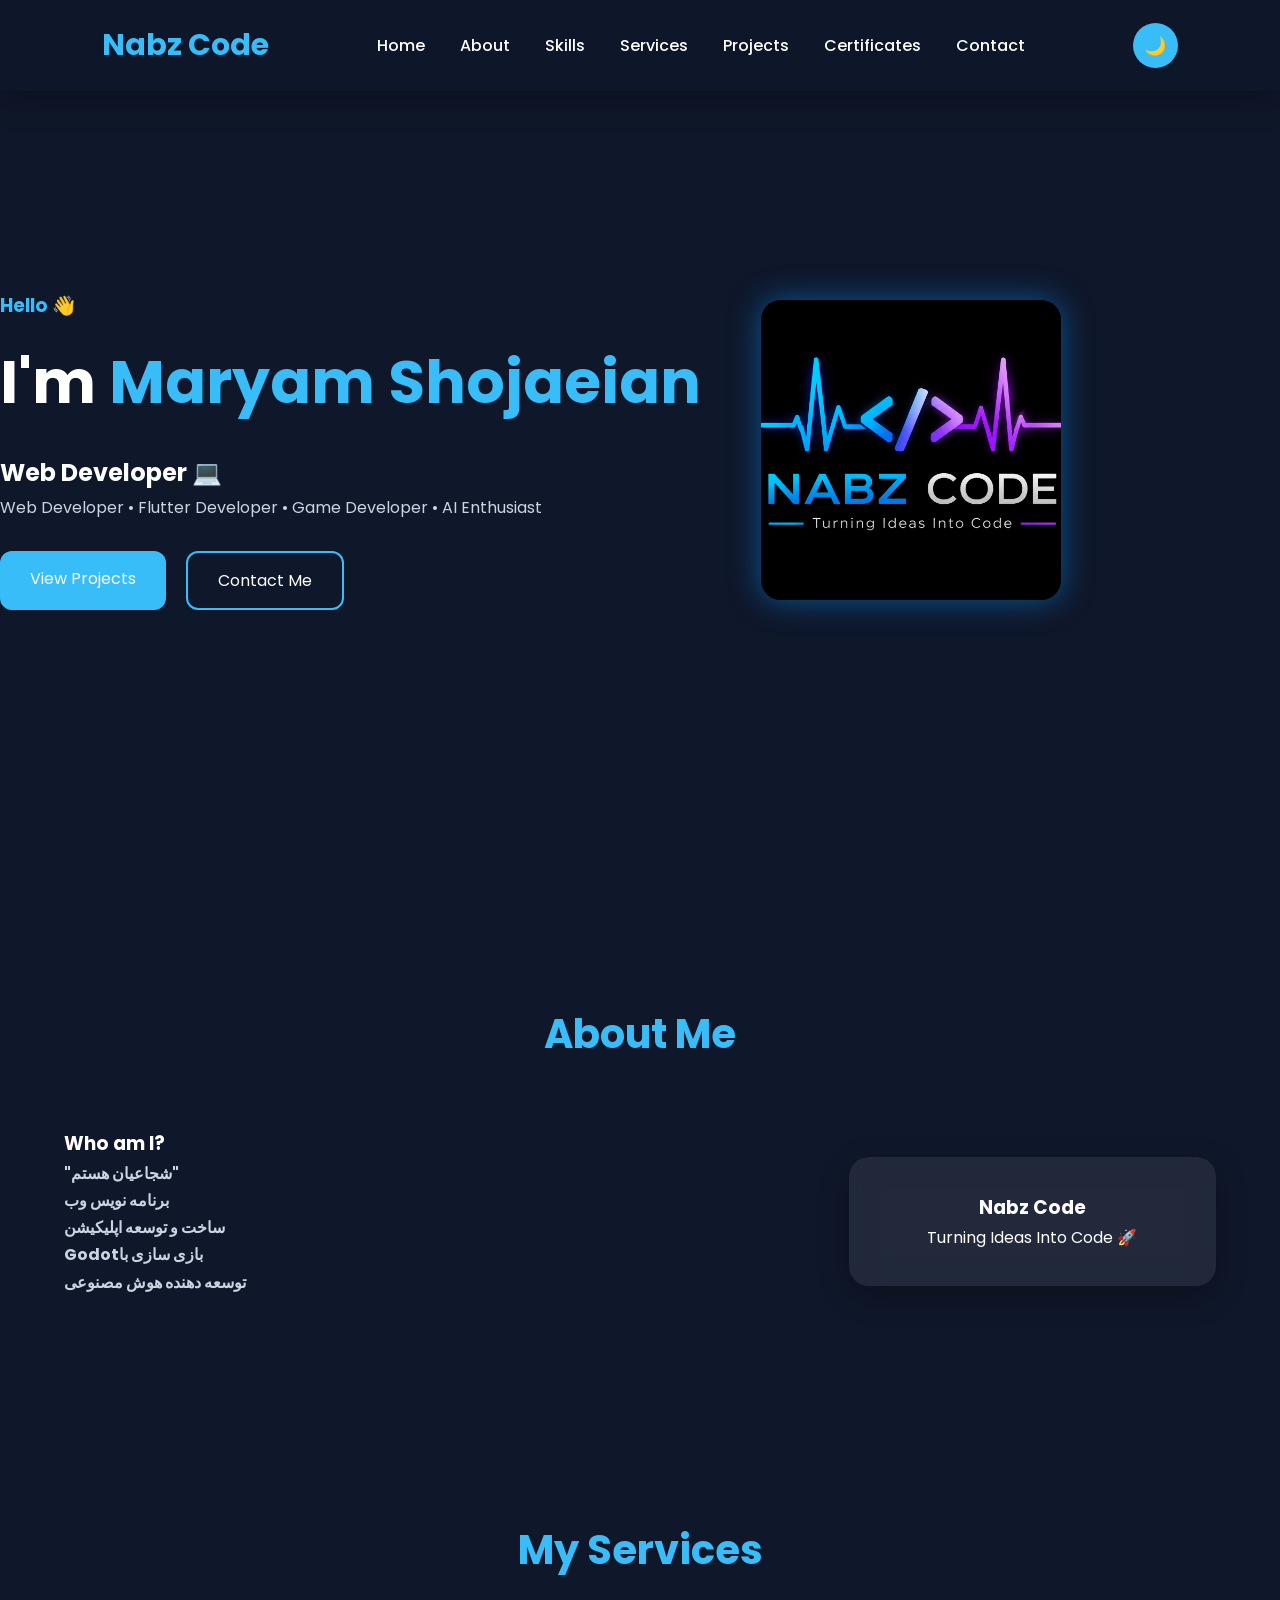
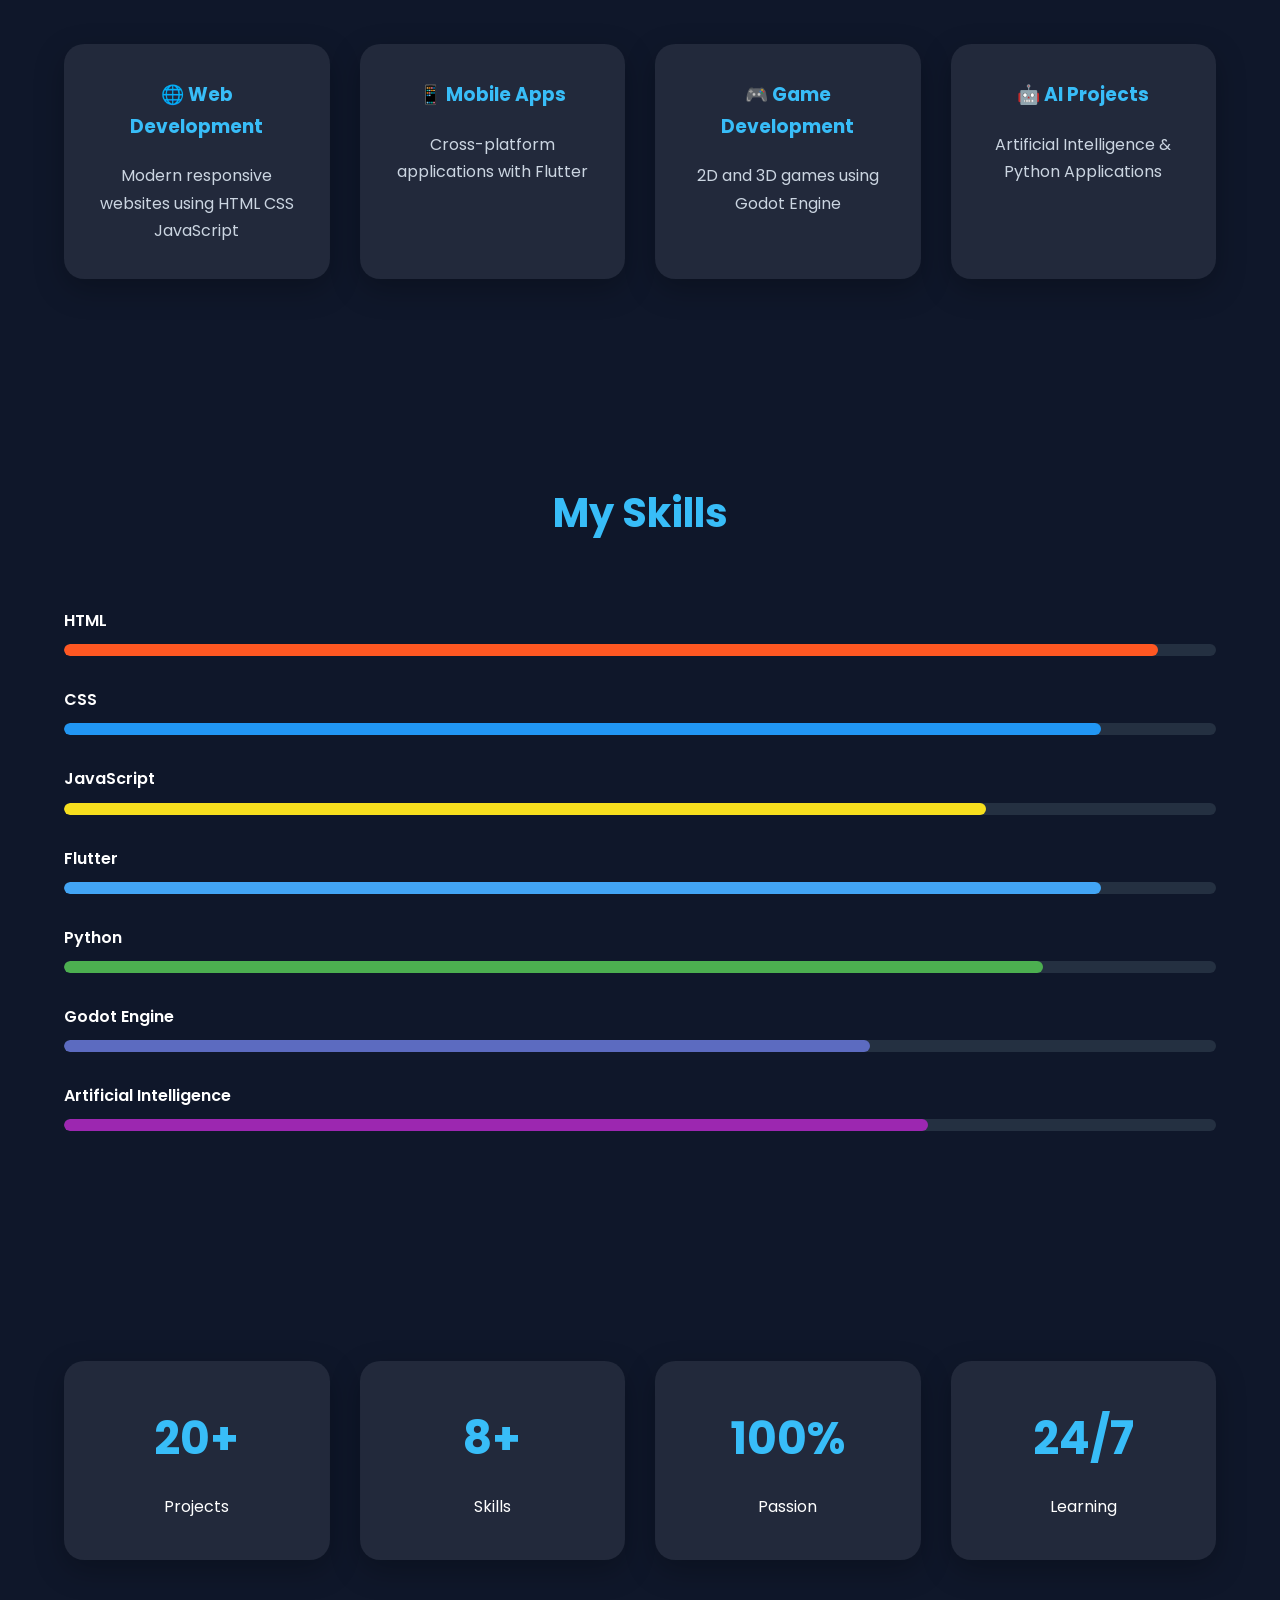
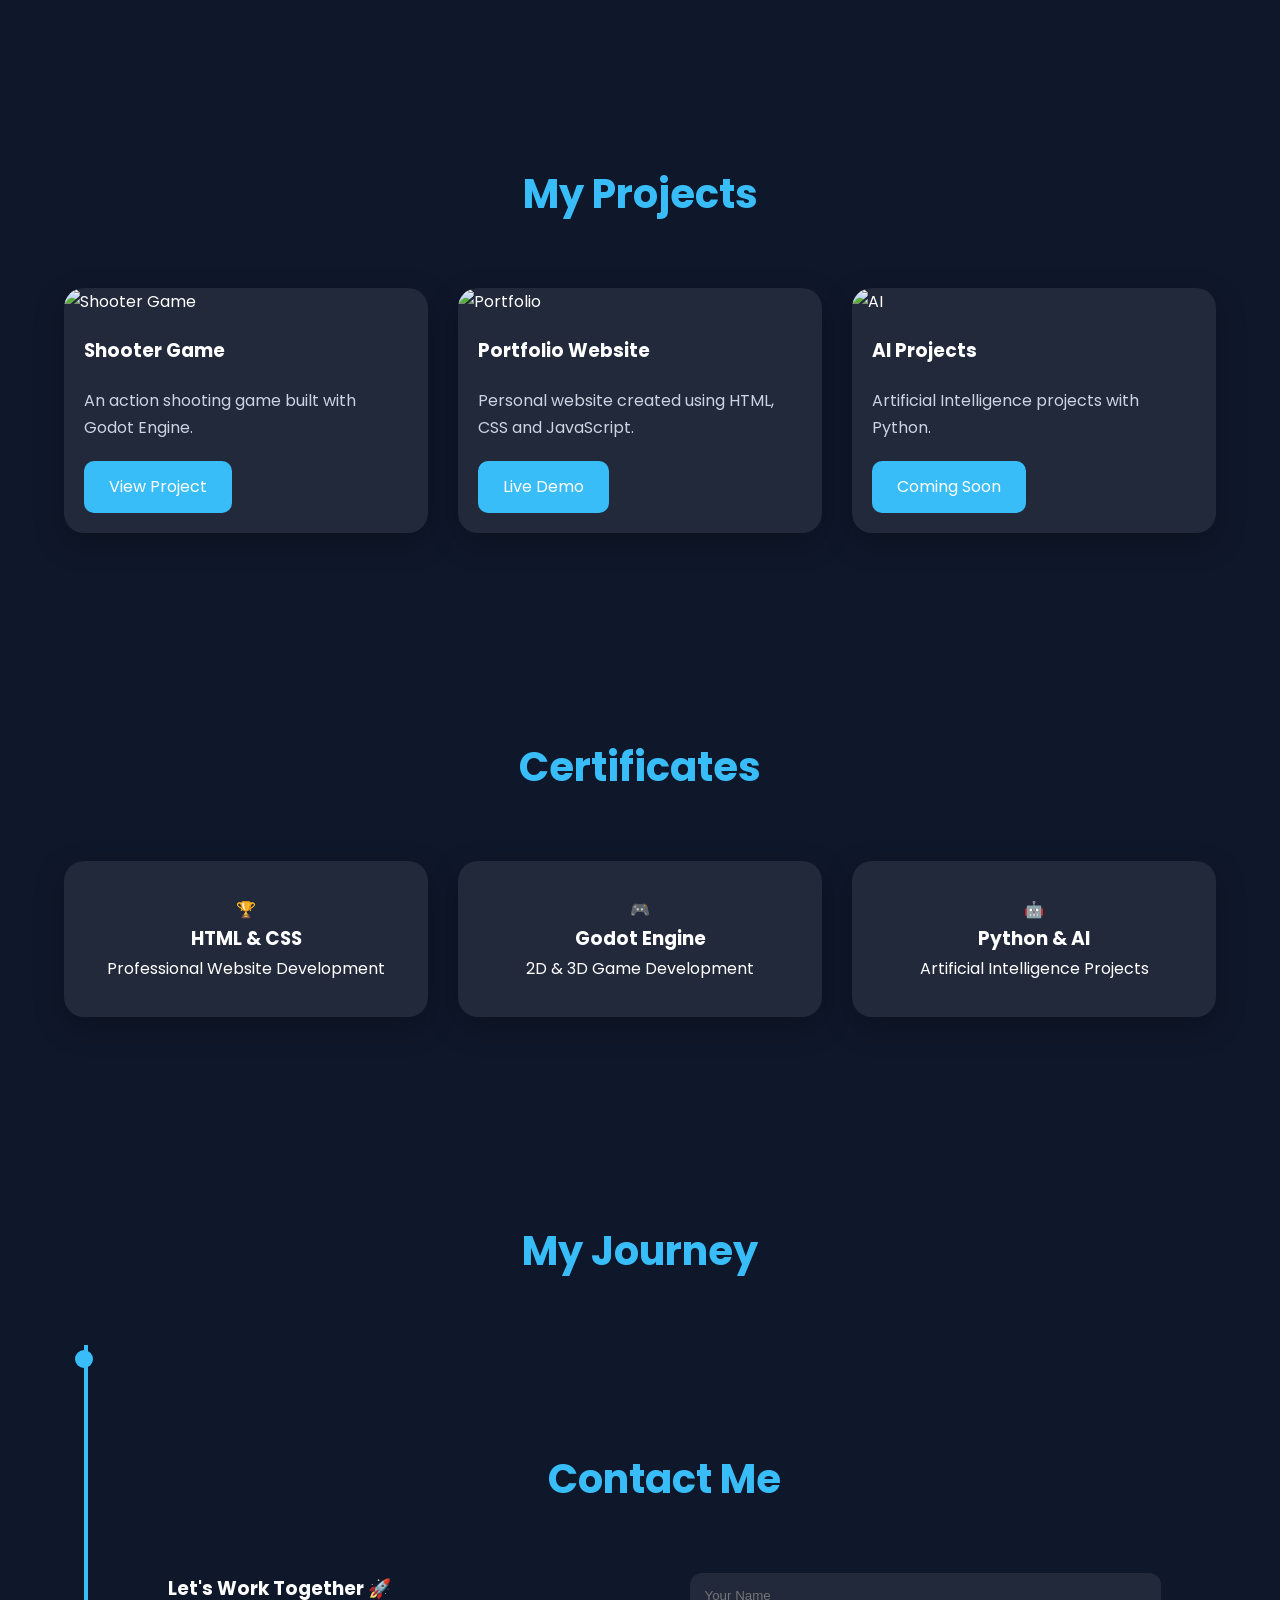
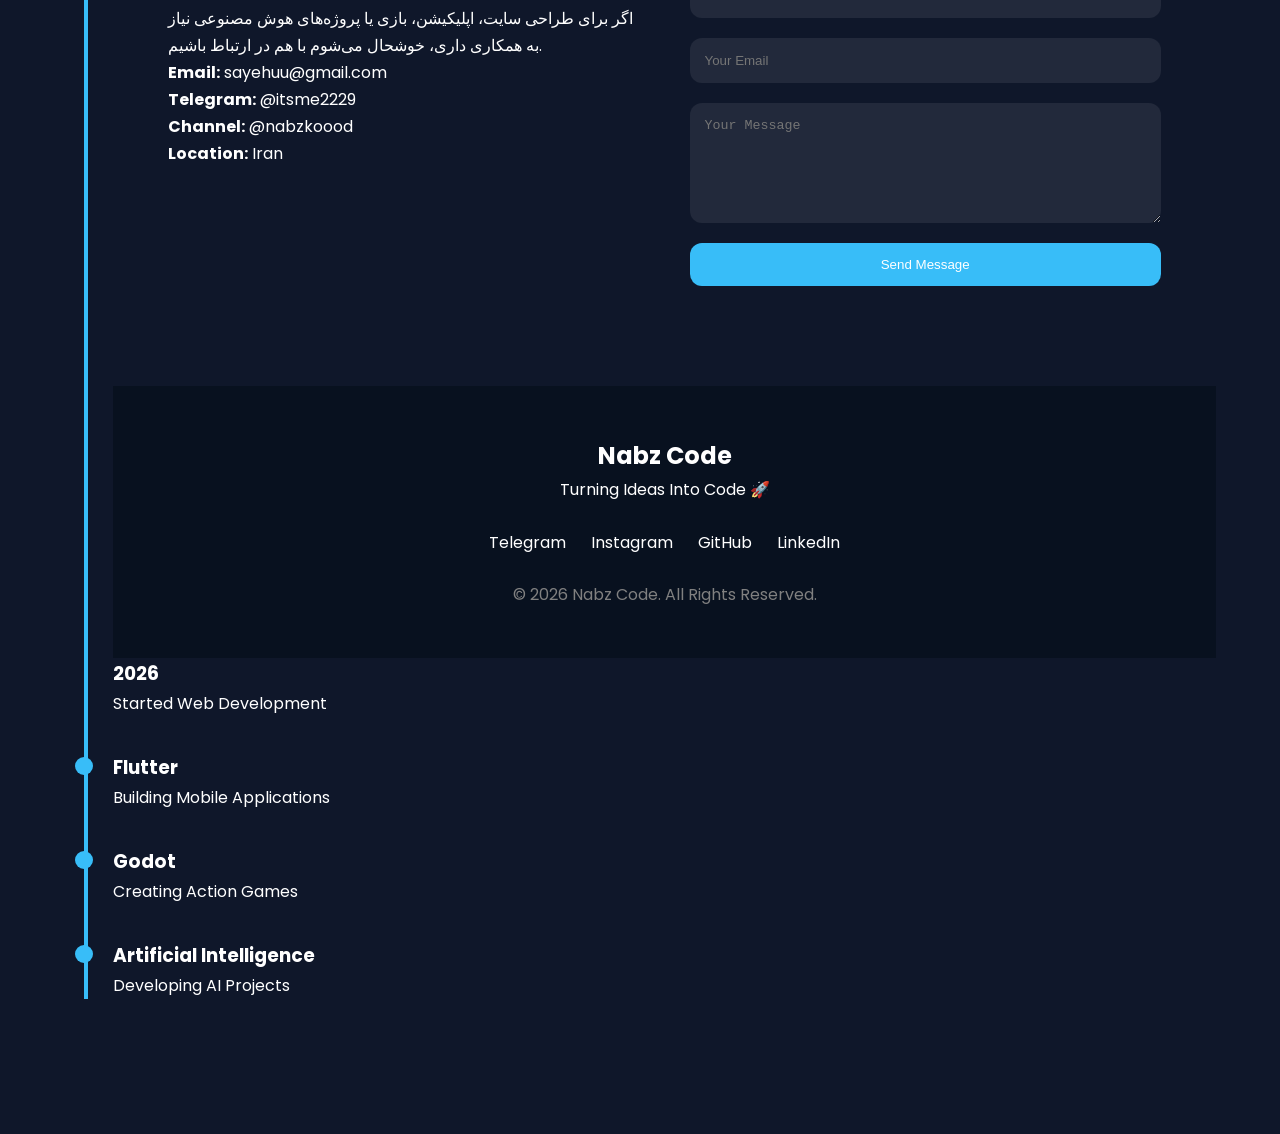
==== index.html @ 877fbd6f "Update index.html" ====
<!DOCTYPE html>
<html lang="en">

<head>

    <meta charset="UTF-8">
    <meta name="viewport" content="width=device-width, initial-scale=1.0">

    <title>Nabz Code | Portfolio</title>

    <meta name="description" content="Professional Portfolio of Maryam Shojaeian">

    <meta name="keywords" content="HTML,CSS,JavaScript,Flutter,Godot,Python,AI">

    <link rel="stylesheet" href="style.css">
<meta name="google-site-verification" content="QCqeIYcpmgvfhM5EDMD83nPNse-zkeCRTWgxLFARJlI" />
</head>

<body>

<!-- ========================= -->
<!-- Header -->
<!-- ========================= -->

<header>

<nav class="navbar">

<div class="logo">

Nabz Code

</div>

<ul class="nav-links">

<li><a href="#home">Home</a></li>

<li><a href="#about">About</a></li>

<li><a href="#skills">Skills</a></li>

<li><a href="#services">Services</a></li>

<li><a href="#projects">Projects</a></li>

<li><a href="#certificates">Certificates</a></li>

<li><a href="#contact">Contact</a></li>

</ul>

<div class="nav-buttons">

<button id="theme-btn">

🌙

</button>

<div class="menu-toggle">

☰

</div>

</div>

</nav>

</header>

<!-- ========================= -->
<!-- Hero -->
<!-- ========================= -->

<section id="home" class="hero">

<div class="hero-content">

<div class="hero-text">

<h3>Hello 👋</h3>

<h1>

I'm

<span>Maryam Shojaeian</span>

</h1>

<h2 id="typing"></h2>

<p>

Web Developer • Flutter Developer • Game Developer • AI Enthusiast

</p>

<div class="hero-buttons">

<a href="#projects" class="btn">

View Projects

</a>

<a href="#contact" class="btn btn-outline">

Contact Me

</a>

</div>

</div>

<img src="logo.png" alt="Nabz Code Logo" class="profile">

</div>

</section>
<!-- ========================= -->
<!-- About -->
<!-- ========================= -->

<section id="about" class="about">

    <div class="container">

        <h2 class="section-title">About Me</h2>

        <div class="about-content">

            <div class="about-text">

                <h3>Who am I?</h3>

                <p>
                  <strong>"شجاعیان هستم"</strong>
                  <br>
                  <strong>برنامه نویس وب</strong>
                  <br>
                  <strong>ساخت و توسعه اپلیکیشن</strong>
                  <br>
                  <strong>Godotبازی سازی با</strong>
                  <br>
                  <strong>توسعه دهنده هوش مصنوعی</strong>


       
</p>
            </div>

            <div class="about-card">

                <h3>Nabz Code</h3>

                <p>
                    Turning Ideas Into Code 🚀
                </p>

            </div>

        </div>

    </div>

</section>


<!-- ========================= -->
<!-- Services -->
<!-- ========================= -->

<section id="services" class="services">

<div class="container">

<h2 class="section-title">

My Services

</h2>

<div class="service-grid">

<div class="service-card">

<h3>🌐 Web Development</h3>

<p>

Modern responsive websites using HTML CSS JavaScript

</p>

</div>

<div class="service-card">

<h3>📱 Mobile Apps</h3>

<p>

Cross-platform applications with Flutter

</p>

</div>

<div class="service-card">

<h3>🎮 Game Development</h3>

<p>

2D and 3D games using Godot Engine

</p>

</div>

<div class="service-card">

<h3>🤖 AI Projects</h3>

<p>

Artificial Intelligence & Python Applications

</p>

</div>

</div>

</div>

</section>


<!-- ========================= -->
<!-- Skills -->
<!-- ========================= -->

<section id="skills" class="skills">

<div class="container">

<h2 class="section-title">

My Skills

</h2>

<div class="skill">

<p>HTML</p>

<div class="bar">

<div class="progress html" data-width="95%"></div>

</div>

</div>

<div class="skill">

<p>CSS</p>

<div class="bar">

<div class="progress css" data-width="90%"></div>

</div>

</div>

<div class="skill">

<p>JavaScript</p>

<div class="bar">

<div class="progress javascript" data-width="80%"></div>

</div>

</div>

<div class="skill">

<p>Flutter</p>

<div class="bar">

<div class="progress flutter" data-width="90%"></div>

</div>

</div>

<div class="skill">

<p>Python</p>

<div class="bar">

<div class="progress python" data-width="85%"></div>

</div>

</div>

<div class="skill">

<p>Godot Engine</p>

<div class="bar">

<div class="progress godot" data-width="70%"></div>

</div>

</div>

<div class="skill">

<p>Artificial Intelligence</p>

<div class="bar">

<div class="progress ai" data-width="75%"></div>

</div>

</div>

</div>

</section>
<!-- ========================= -->
<!-- Statistics -->
<!-- ========================= -->

<section id="stats" class="stats">

    <div class="container">

        <div class="stats-grid">

            <div class="stat-card">
                <h2>20+</h2>
                <p>Projects</p>
            </div>

            <div class="stat-card">
                <h2>8+</h2>
                <p>Skills</p>
            </div>

            <div class="stat-card">
                <h2>100%</h2>
                <p>Passion</p>
            </div>

            <div class="stat-card">
                <h2>24/7</h2>
                <p>Learning</p>
            </div>

        </div>

    </div>

</section>

<!-- ========================= -->
<!-- Projects -->
<!-- ========================= -->

<section id="projects" class="projects">

<div class="container">

<h2 class="section-title">
My Projects
</h2>

<div class="project-grid">

<div class="project-card">

<img src="images/shooter.jpg" alt="Shooter Game">

<h3>Shooter Game</h3>

<p>
An action shooting game built with Godot Engine.
</p>

<a href="#" class="project-btn">
View Project
</a>

</div>

<div class="project-card">

<img src="images/portfolio.jpg" alt="Portfolio">

<h3>Portfolio Website</h3>

<p>
Personal website created using HTML, CSS and JavaScript.
</p>

<a href="#" class="project-btn">
Live Demo
</a>

</div>

<div class="project-card">

<img src="images/ai.jpg" alt="AI">

<h3>AI Projects</h3>

<p>
Artificial Intelligence projects with Python.
</p>

<a href="#" class="project-btn">
Coming Soon
</a>

</div>

</div>

</div>

</section>

<!-- ========================= -->
<!-- Certificates -->
<!-- ========================= -->

<section id="certificates" class="certificates">

<div class="container">

<h2 class="section-title">

Certificates

</h2>

<div class="certificate-grid">

<div class="certificate-card">

🏆

<h3>HTML & CSS</h3>

<p>Professional Website Development</p>

</div>

<div class="certificate-card">

🎮

<h3>Godot Engine</h3>

<p>2D & 3D Game Development</p>

</div>

<div class="certificate-card">

🤖

<h3>Python & AI</h3>

<p>Artificial Intelligence Projects</p>

</div>

</div>

</div>

</section>

<!-- ========================= -->
<!-- Learning Timeline -->
<!-- ========================= -->

<section id="timeline" class="timeline">

<div class="container">

<h2 class="section-title">

My Journey

</h2>

<div class="timeline-box">

<div class="timeline-item">
  <!-- ========================= -->
<!-- Contact -->
<!-- ========================= -->

<section id="contact" class="contact">

    <div class="container">

        <h2 class="section-title">
            Contact Me
        </h2>

        <div class="contact-content">

            <div class="contact-info">

                <h3>Let's Work Together 🚀</h3>

                <p>
                    اگر برای طراحی سایت، اپلیکیشن، بازی یا پروژه‌های هوش مصنوعی
                    نیاز به همکاری داری، خوشحال می‌شوم با هم در ارتباط باشیم.
                </p>

                <p><strong>Email:</strong> sayehuu@gmail.com</p>

                <p><strong>Telegram:</strong> @itsme2229</p>

                <p><strong>Channel:</strong> @nabzkoood</p>

                <p><strong>Location:</strong> Iran</p>

            </div>

            <form class="contact-form">

                <input
                    type="text"
                    placeholder="Your Name"
                    required
                >

                <input
                    type="email"
                    placeholder="Your Email"
                    required
                >

                <textarea
                    rows="6"
                    placeholder="Your Message"
                    required
                ></textarea>

                <button type="submit" class="btn">
                    Send Message
                </button>

            </form>

        </div>

    </div>

</section>

<!-- ========================= -->
<!-- Footer -->
<!-- ========================= -->

<footer>

    <div class="container">

        <h2>Nabz Code</h2>

        <p>
            Turning Ideas Into Code 🚀
        </p>

        <div class="social-links">

            <a href="#">Telegram</a>

            <a href="#">Instagram</a>

            <a href="#">GitHub</a>

            <a href="#">LinkedIn</a>

        </div>

        <p class="copyright">

            © 2026 Nabz Code.
            All Rights Reserved.

        </p>

    </div>

</footer>

<!-- ========================= -->
<!-- Back To Top -->
<!-- ========================= -->

<button id="topBtn">

⬆

</button>

<!-- ========================= -->
<!-- JavaScript -->
<!-- ========================= -->

<script src="script.js"></script>

</body>

</html>

<h3>2026</h3>

<p>
Started Web Development
</p>

</div>

<div class="timeline-item">

<h3>Flutter</h3>

<p>
Building Mobile Applications
</p>

</div>

<div class="timeline-item">

<h3>Godot</h3>

<p>
Creating Action Games
</p>

</div>

<div class="timeline-item">

<h3>Artificial Intelligence</h3>

<p>
Developing AI Projects
</p>

</div>

</div>

</div>

</section>
---- style.css ----
/* ===========================
   Google Font
=========================== */

@import url('https://fonts.googleapis.com/css2?family=Poppins:wght@300;400;500;600;700;800&display=swap');

/* ===========================
   Reset
=========================== */

*{
    margin:0;
    padding:0;
    box-sizing:border-box;
    scroll-behavior:smooth;
}

/* ===========================
   Variables
=========================== */

:root{

    --bg:#0f172a;
    --bg2:#1e293b;

    --card:rgba(255,255,255,.08);

    --primary:#38bdf8;
    --secondary:#8b5cf6;

    --text:#ffffff;
    --gray:#cbd5e1;

    --shadow:0 10px 30px rgba(0,0,0,.25);

}

/* ===========================
   Body
=========================== */

body{

    font-family:'Poppins',sans-serif;

    background:var(--bg);

    color:var(--text);

    overflow-x:hidden;

    line-height:1.7;

}

/* ===========================
   Container
=========================== */

.container{

    width:90%;

    max-width:1200px;

    margin:auto;

}

/* ===========================
   Sections
=========================== */

section{

    padding:100px 0;

}

/* ===========================
   Titles
=========================== */

.section-title{

    text-align:center;

    font-size:40px;

    margin-bottom:60px;

    color:var(--primary);

}
/* ===========================
   Navbar
=========================== */

.navbar{

    position:fixed;

    top:0;

    left:0;

    width:100%;

    padding:20px 8%;

    display:flex;

    justify-content:space-between;

    align-items:center;

    background:rgba(15,23,42,.75);

    backdrop-filter:blur(15px);

    z-index:1000;

    box-shadow:var(--shadow);

}

.logo{

    font-size:30px;

    font-weight:700;

    color:var(--primary);

    cursor:pointer;

}

.nav-links{

    display:flex;

    gap:35px;

    list-style:none;

}

.nav-links a{

    text-decoration:none;

    color:var(--text);

    font-weight:500;

    transition:.3s;

}

.nav-links a:hover{

    color:var(--primary);

}

.nav-buttons{

    display:flex;

    align-items:center;

    gap:15px;

}

#theme-btn{

    width:45px;

    height:45px;

    border:none;

    border-radius:50%;

    background:var(--primary);

    color:white;

    cursor:pointer;

    font-size:18px;

    transition:.3s;

}

#theme-btn:hover{

    transform:rotate(180deg);

}

.menu-toggle{

    display:none;

    font-size:30px;

    cursor:pointer;

}

/* ===========================
   Hero
=========================== */

.hero{

    min-height:100vh;

    display:flex;

    align-items:center;

}

.hero-content{

    display:flex;

    justify-content:space-between;

    align-items:center;

    gap:60px;

}

.hero-text{

    flex:1;

}

.hero-text h3{

    color:var(--primary);

    margin-bottom:10px;

}

.hero-text h1{

    font-size:60px;

    margin-bottom:20px;

}

.hero-text span{

    color:var(--primary);

}

.hero-text p{

    color:var(--gray);

    margin-bottom:30px;

}

/* ===========================
   Buttons
=========================== */

.hero-buttons{

    display:flex;

    gap:20px;

}

.btn{

    padding:14px 30px;

    border-radius:12px;

    background:var(--primary);

    color:white;

    text-decoration:none;

    transition:.3s;

}

.btn:hover{

    transform:translateY(-5px);

}

.btn-outline{

    background:transparent;

    border:2px solid var(--primary);

}

/* ===========================
   Profile Image
=========================== */

.hero-image{

    flex:1;

    display:flex;

    justify-content:center;

}

.hero-image img{

    width:360px;

    height:360px;

    border-radius:50%;

    object-fit:cover;

    border:6px solid var(--primary);

    box-shadow:0 0 40px rgba(56,189,248,.5);

    transition:.4s;

}

.hero-image img:hover{

    transform:scale(1.05);

}
.profile{

    width:300px;

    height:300px;

    object-fit:cover;

    border-radius:20px;

    box-shadow:0 0 30px rgba(0,150,255,.5);

}
/* ===========================
   About
=========================== */

.about-content{

    display:grid;

    grid-template-columns:2fr 1fr;

    gap:50px;

    align-items:center;

}

.about-text p{

    margin-bottom:20px;

    color:var(--gray);

}

.about-card{

    background:var(--card);

    padding:35px;

    border-radius:20px;

    text-align:center;

    backdrop-filter:blur(15px);

    box-shadow:var(--shadow);

    transition:.4s;

}

.about-card:hover{

    transform:translateY(-10px);

}

/* ===========================
   Services
=========================== */

.service-grid{

    display:grid;

    grid-template-columns:repeat(auto-fit,minmax(250px,1fr));

    gap:30px;

}

.service-card{

    background:var(--card);

    padding:35px;

    border-radius:20px;

    text-align:center;

    transition:.4s;

    box-shadow:var(--shadow);

}

.service-card:hover{

    transform:translateY(-12px);

    border:1px solid var(--primary);

}

.service-card h3{

    color:var(--primary);

    margin-bottom:20px;

}

.service-card p{

    color:var(--gray);

}

/* ===========================
   Skills
=========================== */

.skill{

    margin-bottom:30px;

}

.skill p{

    margin-bottom:10px;

    font-weight:600;

}

.bar{

    width:100%;

    height:12px;

    background:#243041;

    border-radius:20px;

    overflow:hidden;

}

.progress{

    width:0;

    height:100%;

    border-radius:20px;

    transition:1.5s;

}

.html{

    background:#ff5722;

}

.css{

    background:#2196f3;

}

.javascript{

    background:#f7df1e;

}

.flutter{

    background:#42a5f5;

}

.python{

    background:#4caf50;

}

.godot{

    background:#5c6bc0;

}

.ai{

    background:#9c27b0;

}

/* ===========================
   Cards
=========================== */

.card{

    background:var(--card);

    padding:30px;

    border-radius:20px;

    box-shadow:var(--shadow);

}

/* ===========================
   Hover Animation
=========================== */

.card,
.project-card,
.service-card,
.certificate-card{

    transition:.35s;

}

.card:hover,
.project-card:hover,
.service-card:hover,
.certificate-card:hover{

    transform:translateY(-10px) scale(1.02);

    box-shadow:0 20px 40px rgba(0,0,0,.35);

}
/* ===========================
   Statistics
=========================== */

.stats-grid{

    display:grid;

    grid-template-columns:repeat(auto-fit,minmax(220px,1fr));

    gap:30px;

}

.stat-card{

    background:var(--card);

    padding:40px;

    border-radius:20px;

    text-align:center;

    box-shadow:var(--shadow);

    transition:.4s;

}

.stat-card:hover{

    transform:translateY(-10px);

}

.stat-card h2{

    font-size:45px;

    color:var(--primary);

    margin-bottom:15px;

}

/* ===========================
   Projects
=========================== */

.project-grid{

    display:grid;

    grid-template-columns:repeat(auto-fit,minmax(300px,1fr));

    gap:30px;

}

.project-card{

    background:var(--card);

    border-radius:20px;

    overflow:hidden;

    box-shadow:var(--shadow);

}

.project-card img{

    width:100%;

    height:220px;

    object-fit:cover;

}

.project-card h3{

    padding:20px;

}

.project-card p{

    padding:0 20px;

    color:var(--gray);

}

.project-btn{

    display:inline-block;

    margin:20px;

    padding:12px 25px;

    background:var(--primary);

    color:white;

    text-decoration:none;

    border-radius:10px;

}

/* ===========================
   Certificates
=========================== */

.certificate-grid{

    display:grid;

    grid-template-columns:repeat(auto-fit,minmax(250px,1fr));

    gap:30px;

}

.certificate-card{

    background:var(--card);

    padding:35px;

    border-radius:20px;

    text-align:center;

    box-shadow:var(--shadow);

}

/* ===========================
   Timeline
=========================== */

.timeline-box{

    border-left:4px solid var(--primary);

    margin-left:20px;

}

.timeline-item{

    margin-bottom:35px;

    padding-left:25px;

    position:relative;

}

.timeline-item::before{

    content:"";

    position:absolute;

    left:-13px;

    top:5px;

    width:18px;

    height:18px;

    border-radius:50%;

    background:var(--primary);

}

/* ===========================
   Contact
=========================== */

.contact-content{

    display:grid;

    grid-template-columns:1fr 1fr;

    gap:50px;

}

.contact-form{

    display:flex;

    flex-direction:column;

    gap:20px;

}

.contact-form input,
.contact-form textarea{

    padding:15px;

    border:none;

    border-radius:12px;

    background:var(--card);

    color:white;

    outline:none;

}

.contact-form button{

    border:none;

    cursor:pointer;

}

/* ===========================
   Footer
=========================== */

footer{

    background:#08111f;

    text-align:center;

    padding:50px 20px;

}

.social-links{

    display:flex;

    justify-content:center;

    gap:25px;

    margin:25px 0;

}

.social-links a{

    color:white;

    text-decoration:none;

    transition:.3s;

}

.social-links a:hover{

    color:var(--primary);

}

.copyright{

    color:gray;

}
/* ===========================
   Back To Top
=========================== */

#topBtn{

    position:fixed;

    right:30px;

    bottom:30px;

    width:50px;

    height:50px;

    border:none;

    border-radius:50%;

    background:var(--primary);

    color:white;

    font-size:22px;

    cursor:pointer;

    display:none;

    z-index:999;

    transition:.3s;

}


#topBtn:hover{

    transform:translateY(-5px);

}


/* ===========================
   Reveal Animation
=========================== */

.hidden{

    opacity:0;

    transform:translateY(40px);

    transition:.8s;

}


.show{

    opacity:1;

    transform:translateY(0);

}


/* ===========================
   Dark Mode Ready
=========================== */

.light-mode{

    --bg:#f8fafc;

    --bg2:#e2e8f0;

    --text:#0f172a;

    --gray:#475569;

    --card:rgba(0,0,0,.05);

}


/* ===========================
   Mobile Responsive
=========================== */


@media(max-width:900px){


.nav-links{

    position:absolute;

    top:80px;

    right:-100%;

    width:250px;

    height:100vh;

    background:#0f172a;

    flex-direction:column;

    align-items:center;

    padding-top:50px;

    transition:.4s;

}


.nav-links.active{

    right:0;

}


.menu-toggle{

    display:block;

}


.hero-content{

    flex-direction:column-reverse;

    text-align:center;

}


.hero-text h1{

    font-size:40px;

}


.hero-image img{

    width:260px;

    height:260px;

}


.hero-buttons{

    justify-content:center;

}


.about-content{

    grid-template-columns:1fr;

}


.contact-content{

    grid-template-columns:1fr;

}


.navbar{

    padding:20px 5%;

}


}


@media(max-width:500px){


.section-title{

    font-size:30px;

}


.hero-text h1{

    font-size:32px;

}


.service-card,
.project-card,
.certificate-card{

    padding:20px;

}


}
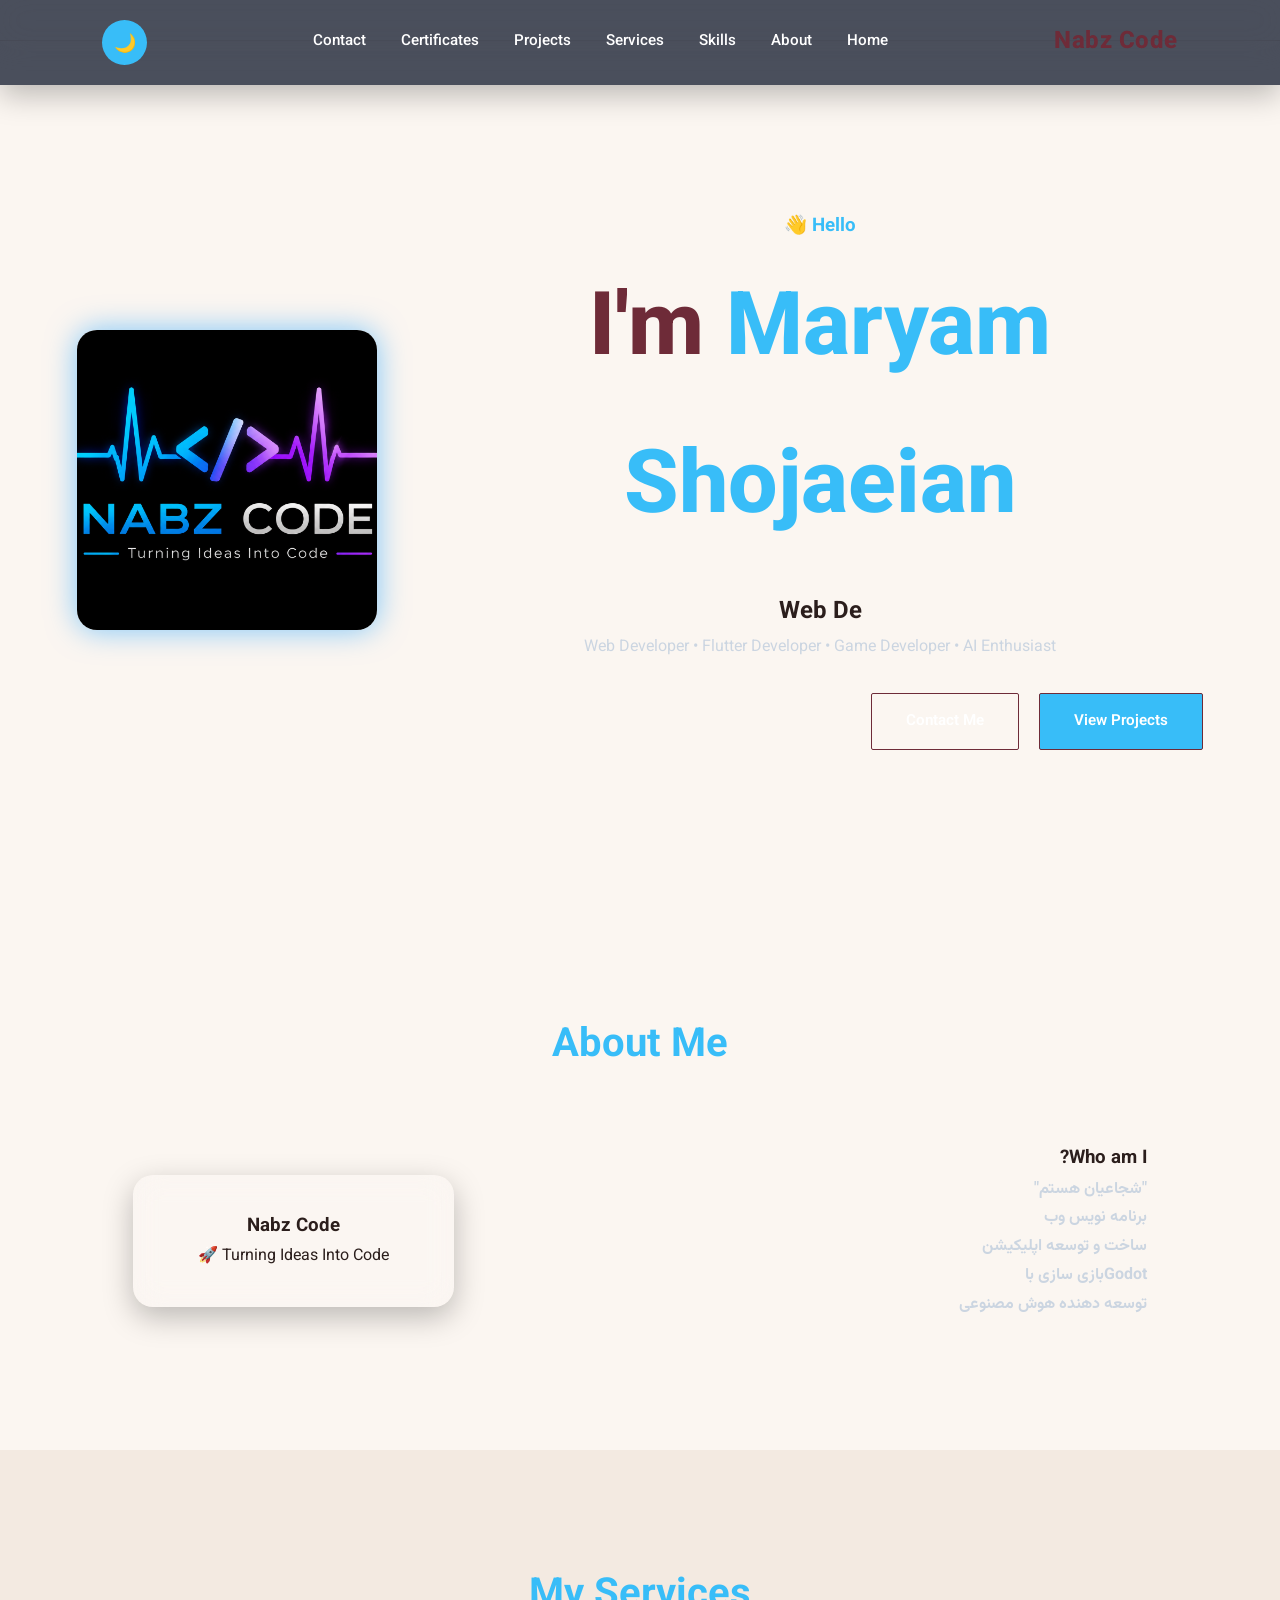
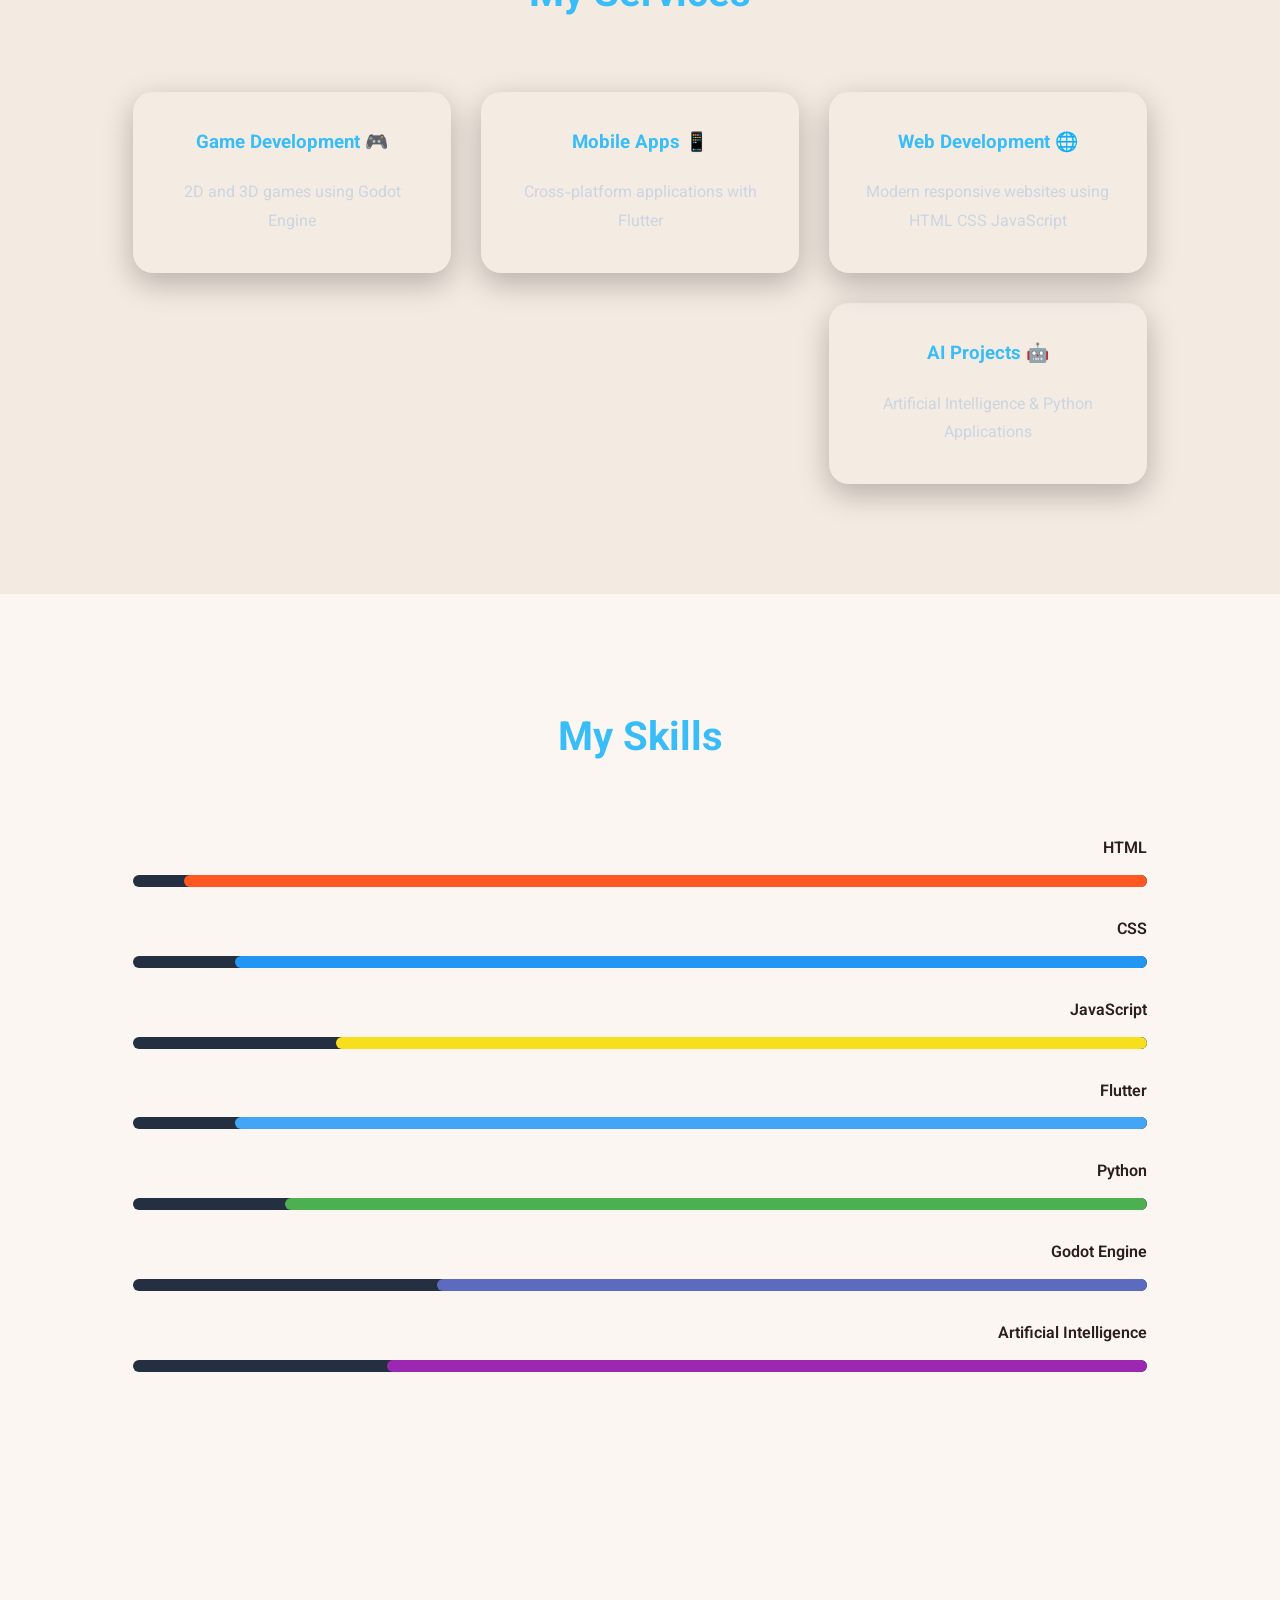
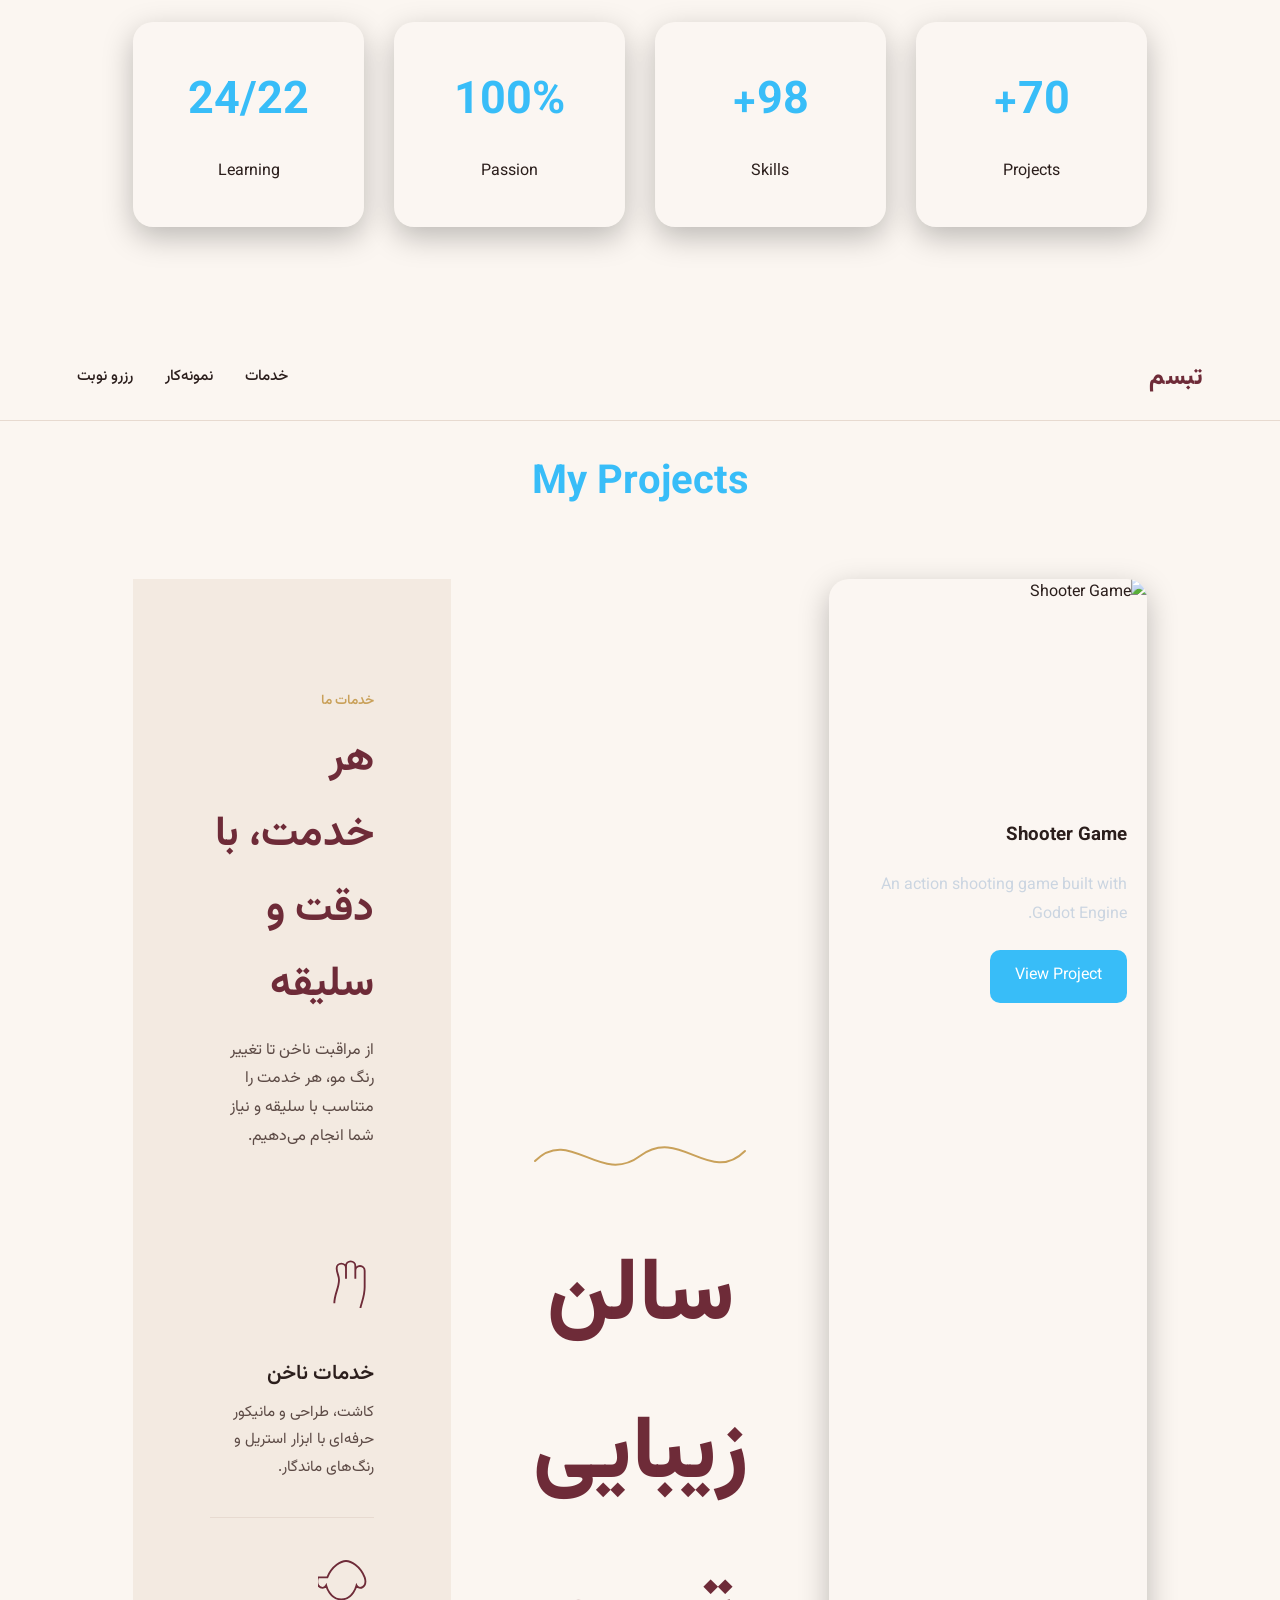
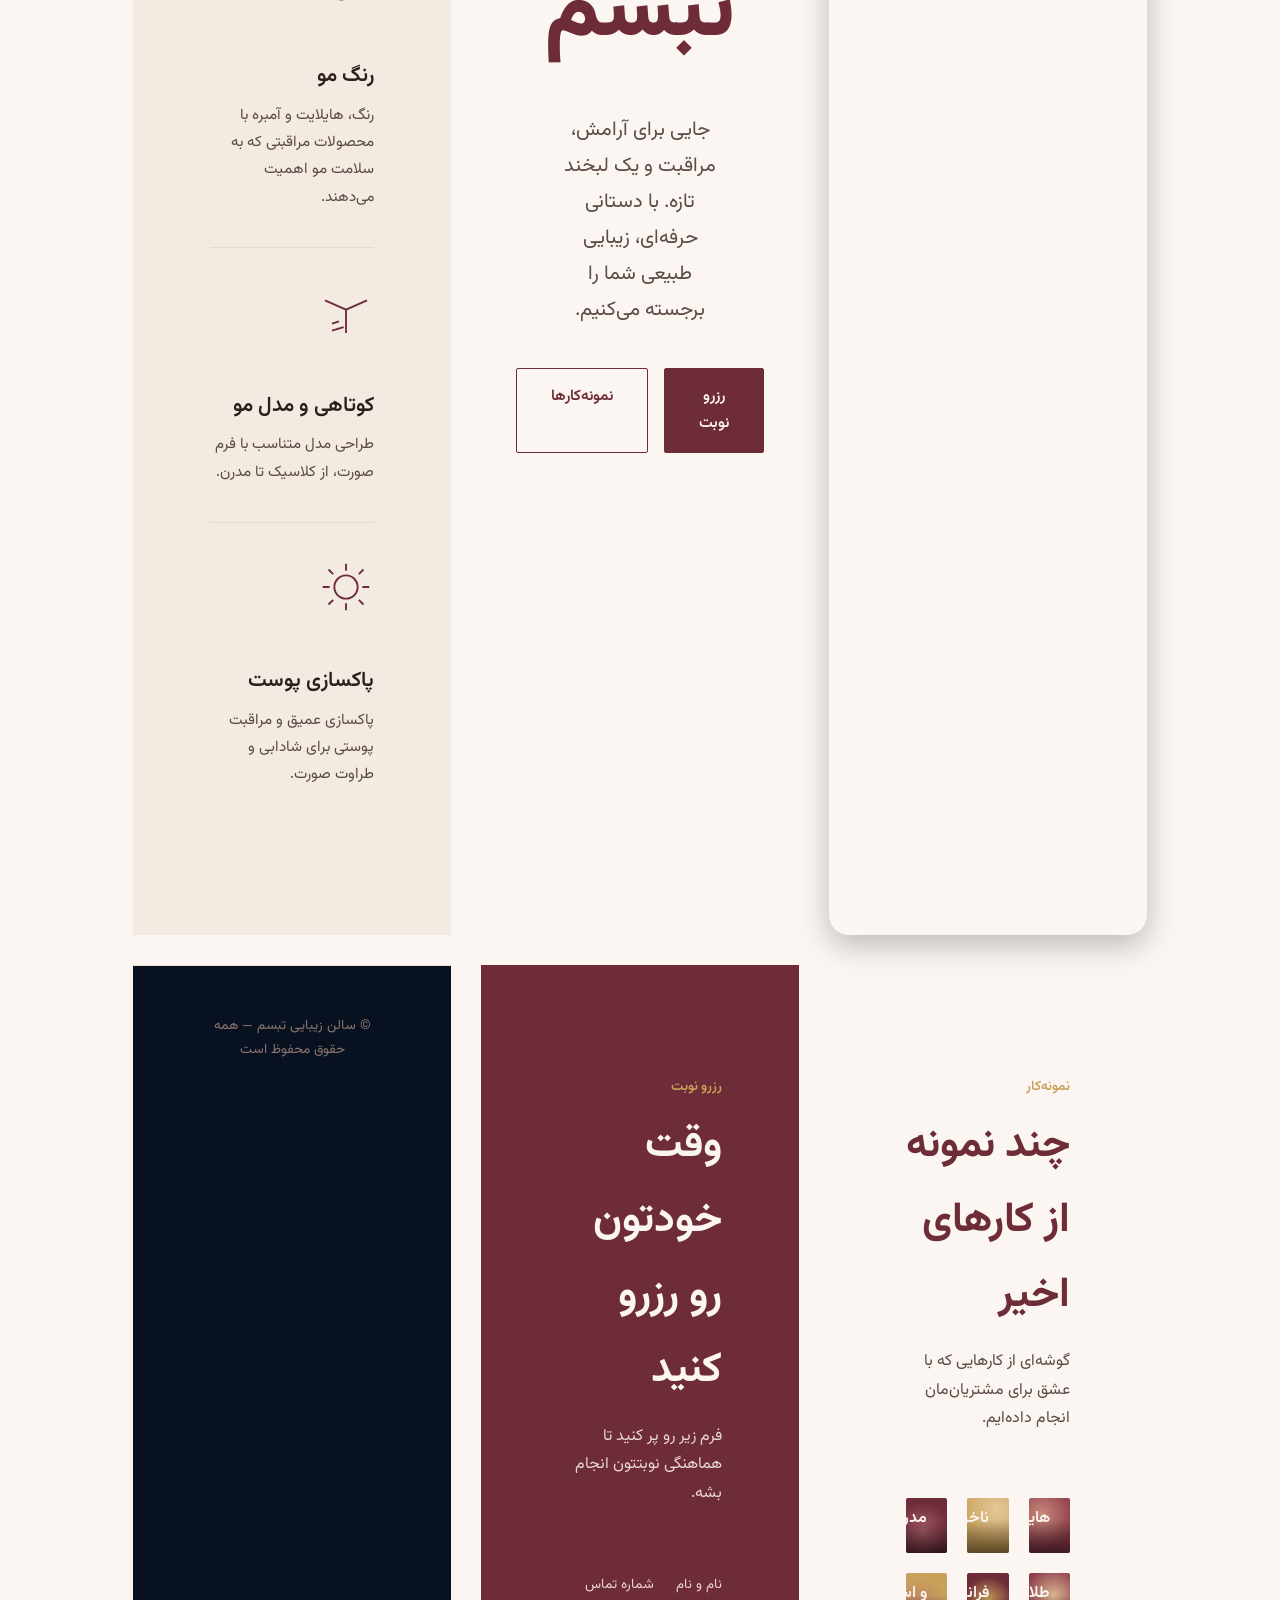
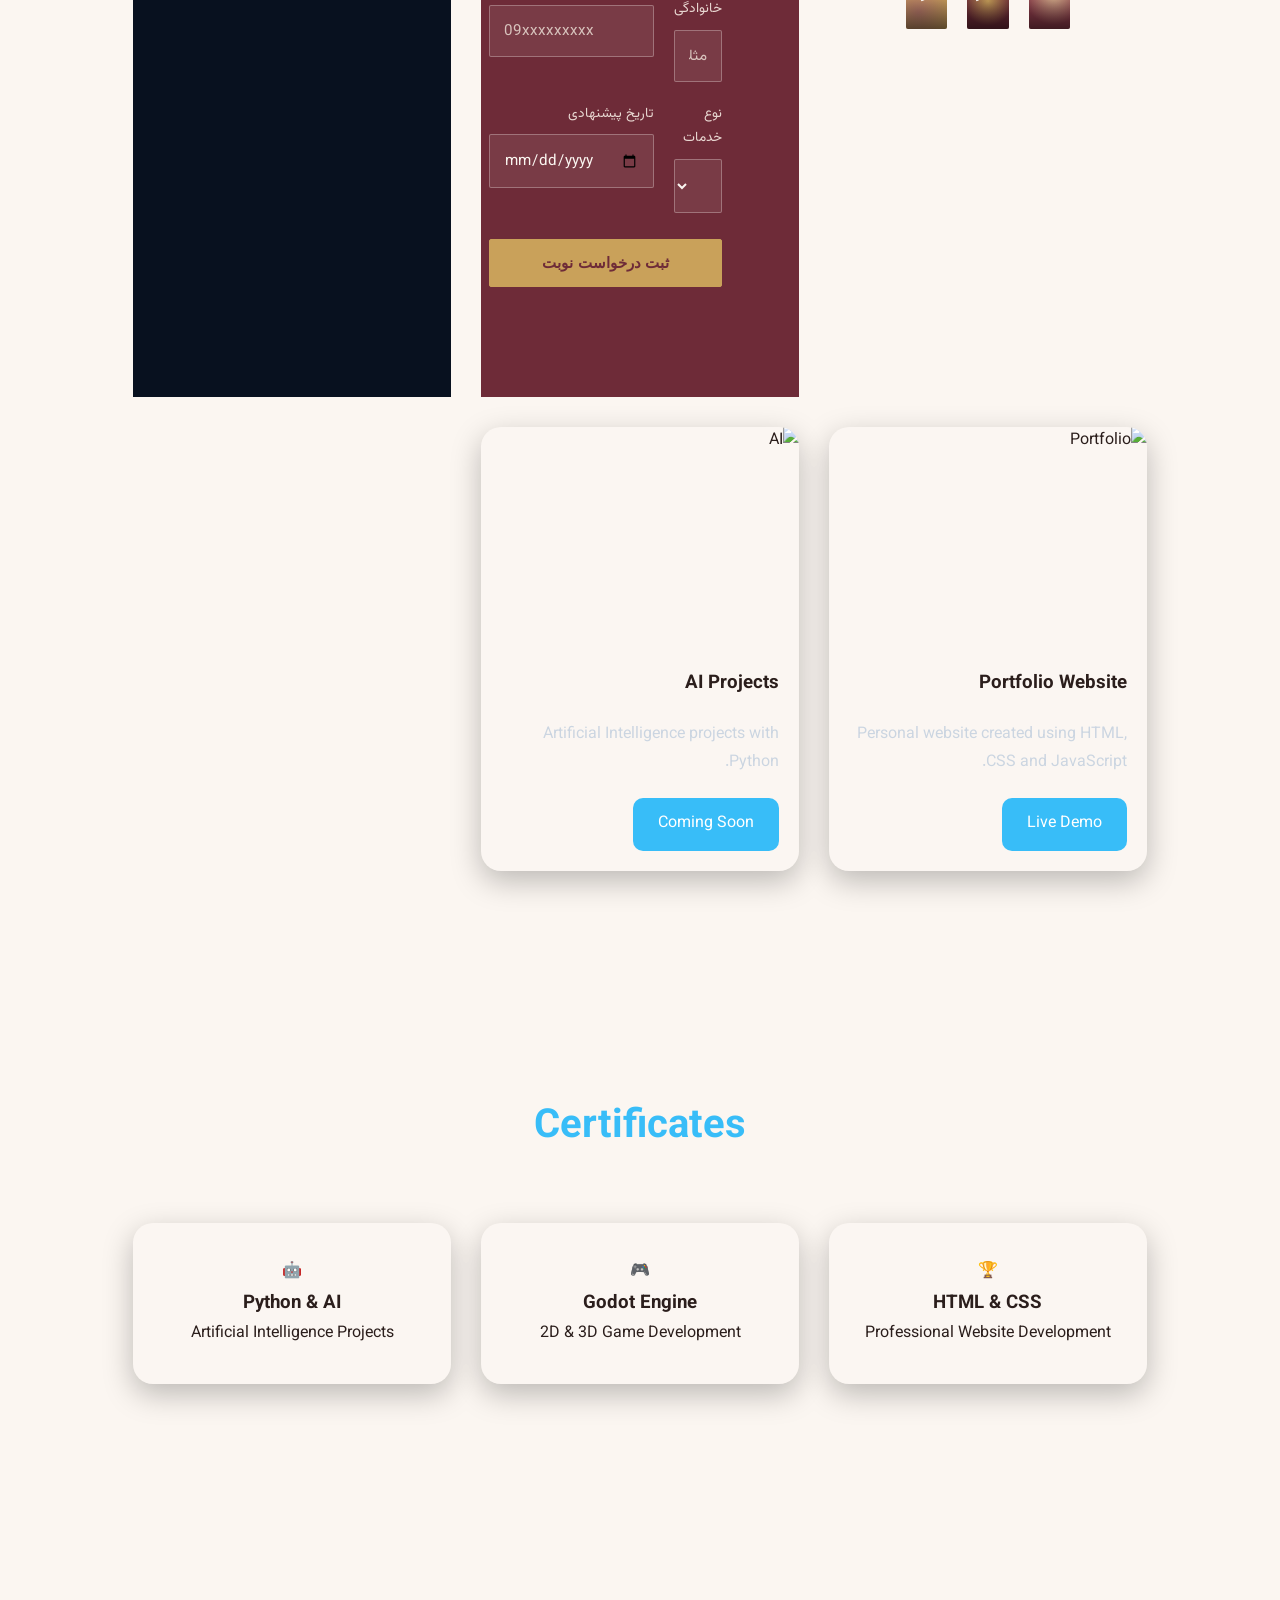
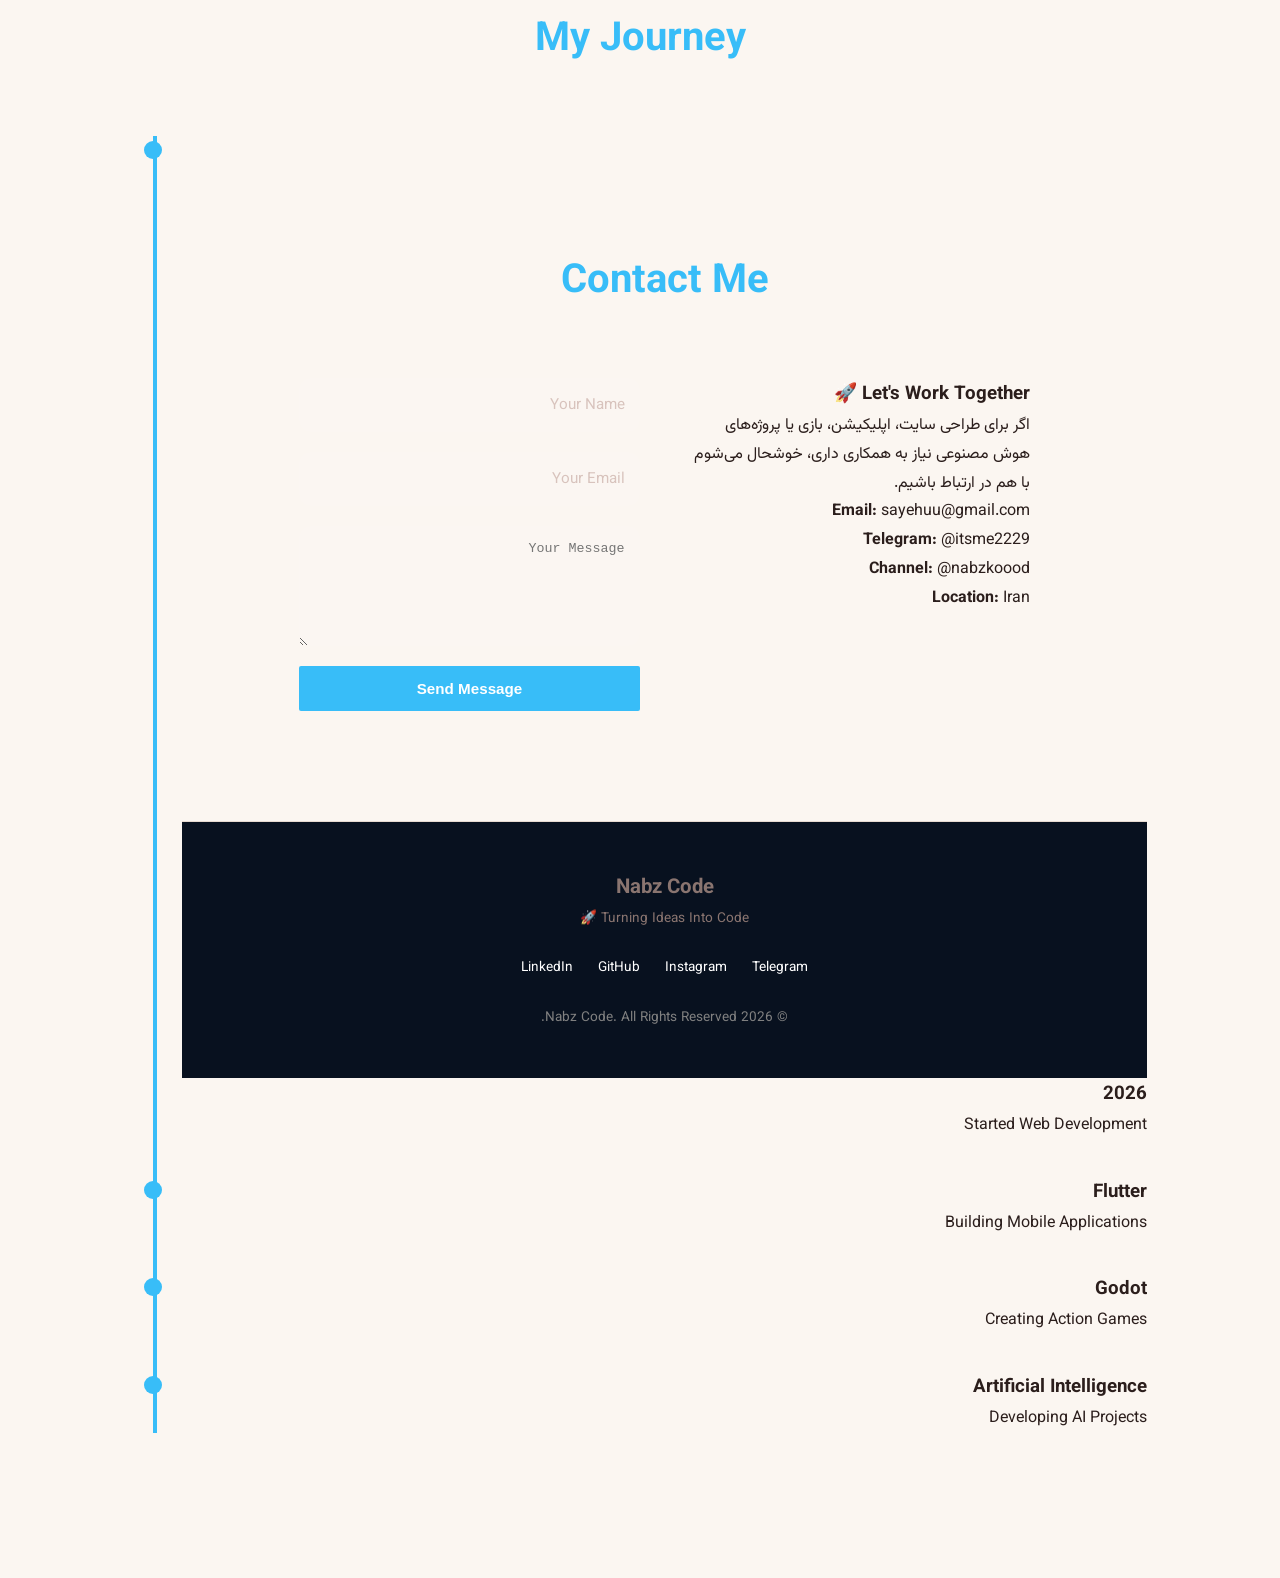
==== commit 7ef1fb1b: "Update index.html" ====
--- a/index.html
+++ b/index.html
@@ -353,12 +353,12 @@
         <div class="stats-grid">
 
             <div class="stat-card">
-                <h2>20+</h2>
+                <h2>70+</h2>
                 <p>Projects</p>
             </div>
 
             <div class="stat-card">
-                <h2>8+</h2>
+                <h2>98+</h2>
                 <p>Skills</p>
             </div>
 
@@ -368,7 +368,7 @@
             </div>
 
             <div class="stat-card">
-                <h2>24/7</h2>
+                <h2>24/22</h2>
                 <p>Learning</p>
             </div>
 
@@ -407,6 +407,454 @@
 </a>
 
 </div>
+<!DOCTYPE html>
+<html lang="fa" dir="rtl">
+<head>
+<meta charset="UTF-8">
+<meta name="viewport" content="width=device-width, initial-scale=1.0">
+<title>سالن زیبایی تبسم</title>
+<link rel="preconnect" href="https://fonts.googleapis.com">
+<link href="https://fonts.googleapis.com/css2?family=Vazirmatn:wght@300;400;500;600;700;800&display=swap" rel="stylesheet">
+<style>
+  :root{
+    --ivory:#FBF6F1;
+    --ivory-deep:#F3EAE1;
+    --ink:#2B1E1C;
+    --wine:#8C3B4A;
+    --wine-deep:#6E2B38;
+    --gold:#C9A15A;
+    --line:#E7DAD0;
+  }
+  *{margin:0;padding:0;box-sizing:border-box;}
+  html{scroll-behavior:smooth;}
+  body{
+    font-family:'Vazirmatn', sans-serif;
+    background:var(--ivory);
+    color:var(--ink);
+    line-height:1.8;
+    overflow-x:hidden;
+  }
+  a{color:inherit;text-decoration:none;}
+  img{max-width:100%;display:block;}
+
+  /* ===== Header ===== */
+  header{
+    position:fixed;
+    top:0;left:0;right:0;
+    z-index:100;
+    display:flex;
+    align-items:center;
+    justify-content:space-between;
+    padding:20px 6vw;
+    background:rgba(251,246,241,.85);
+    backdrop-filter:blur(10px);
+    border-bottom:1px solid var(--line);
+  }
+  .logo{
+    font-size:1.5rem;
+    font-weight:800;
+    color:var(--wine-deep);
+    letter-spacing:.5px;
+  }
+  nav{display:flex;gap:32px;}
+  nav a{
+    font-size:.95rem;
+    font-weight:500;
+    color:var(--ink);
+    position:relative;
+    padding-bottom:4px;
+  }
+  nav a::after{
+    content:'';
+    position:absolute;
+    bottom:0;right:0;
+    width:0;height:2px;
+    background:var(--gold);
+    transition:width .3s ease;
+  }
+  nav a:hover::after{width:100%;}
+  .menu-toggle{display:none;background:none;border:none;font-size:1.6rem;color:var(--wine-deep);cursor:pointer;}
+
+  /* ===== Hero ===== */
+  .hero{
+    min-height:100vh;
+    display:flex;
+    flex-direction:column;
+    align-items:center;
+    justify-content:center;
+    text-align:center;
+    padding:120px 6vw 60px;
+    position:relative;
+  }
+  .hero-flourish{
+    width:220px;
+    height:70px;
+    margin-bottom:28px;
+  }
+  .hero-flourish path{
+    fill:none;
+    stroke:var(--gold);
+    stroke-width:2;
+    stroke-linecap:round;
+    stroke-dasharray:400;
+    stroke-dashoffset:400;
+    animation:draw 1.8s ease forwards .3s;
+  }
+  @keyframes draw{to{stroke-dashoffset:0;}}
+
+  .hero h1{
+    font-size:clamp(2.8rem, 8vw, 5.5rem);
+    font-weight:800;
+    color:var(--wine-deep);
+    opacity:0;
+    transform:translateY(18px);
+    animation:riseIn .9s ease forwards 1.1s;
+  }
+  .hero p.tagline{
+    margin-top:18px;
+    font-size:clamp(1rem, 2.2vw, 1.25rem);
+    font-weight:400;
+    color:#5C4A45;
+    max-width:520px;
+    opacity:0;
+    transform:translateY(18px);
+    animation:riseIn .9s ease forwards 1.35s;
+  }
+  @keyframes riseIn{to{opacity:1;transform:translateY(0);}}
+
+  .hero-cta{
+    margin-top:40px;
+    display:inline-flex;
+    gap:16px;
+    opacity:0;
+    animation:riseIn .9s ease forwards 1.6s;
+  }
+  .btn{
+    padding:14px 34px;
+    border-radius:2px;
+    font-size:.95rem;
+    font-weight:600;
+    cursor:pointer;
+    border:1.5px solid var(--wine-deep);
+    transition:all .3s ease;
+  }
+  .btn.primary{background:var(--wine-deep);color:var(--ivory);}
+  .btn.primary:hover{background:var(--wine);}
+  .btn.ghost{background:transparent;color:var(--wine-deep);}
+  .btn.ghost:hover{background:var(--wine-deep);color:var(--ivory);}
+
+  /* ===== Section shell ===== */
+  section{padding:110px 6vw;}
+  .section-head{
+    max-width:640px;
+    margin-bottom:64px;
+  }
+  .section-head .kicker{
+    font-size:.85rem;
+    color:var(--gold);
+    font-weight:600;
+    margin-bottom:10px;
+  }
+  .section-head h2{
+    font-size:clamp(1.9rem, 4vw, 2.6rem);
+    font-weight:700;
+    color:var(--wine-deep);
+  }
+  .section-head p{
+    margin-top:14px;
+    color:#5C4A45;
+    max-width:52ch;
+  }
+
+  /* ===== Services ===== */
+  .services{background:var(--ivory-deep);}
+  .service-row{
+    display:flex;
+    align-items:center;
+    gap:48px;
+    padding:36px 0;
+    border-bottom:1px solid var(--line);
+    flex-wrap:wrap;
+  }
+  .service-row:last-child{border-bottom:none;}
+  .service-icon{
+    width:56px;height:56px;
+    flex-shrink:0;
+    color:var(--wine-deep);
+  }
+  .service-text h3{
+    font-size:1.3rem;
+    font-weight:600;
+    margin-bottom:6px;
+  }
+  .service-text p{
+    color:#5C4A45;
+    font-size:.95rem;
+    max-width:52ch;
+  }
+  .service-row{transition:padding-right .35s ease;}
+  .service-row:hover{padding-right:14px;}
+
+  /* ===== Portfolio ===== */
+  .gallery{
+    display:grid;
+    grid-template-columns:repeat(3,1fr);
+    gap:20px;
+  }
+  .tile{
+    aspect-ratio:3/4;
+    border-radius:2px;
+    position:relative;
+    overflow:hidden;
+    display:flex;
+    align-items:flex-end;
+    padding:20px;
+    color:var(--ivory);
+  }
+  .tile span{
+    font-weight:600;
+    font-size:1rem;
+    position:relative;
+    z-index:2;
+  }
+  .tile::before{
+    content:'';
+    position:absolute;inset:0;
+    z-index:1;
+    background:linear-gradient(180deg,transparent 40%,rgba(0,0,0,.55) 100%);
+  }
+  .tile .tex{position:absolute;inset:0;}
+  .tile:nth-child(1) .tex{background:radial-gradient(circle at 30% 30%, #C98B7A, #8C3B4A 70%);}
+  .tile:nth-child(2) .tex{background:radial-gradient(circle at 70% 20%, #E4C79A, #C9A15A 70%);}
+  .tile:nth-child(3) .tex{background:radial-gradient(circle at 40% 60%, #A85D6B, #6E2B38 70%);}
+  .tile:nth-child(4) .tex{background:radial-gradient(circle at 60% 40%, #D9B48F, #8C3B4A 70%);}
+  .tile:nth-child(5) .tex{background:radial-gradient(circle at 50% 50%, #C9A15A, #6E2B38 70%);}
+  .tile:nth-child(6) .tex{background:radial-gradient(circle at 30% 70%, #B97A6B, #C9A15A 70%);}
+
+  /* ===== Booking ===== */
+  .booking{background:var(--wine-deep);color:var(--ivory);}
+  .booking .section-head h2{color:var(--ivory);}
+  .booking .section-head p{color:#E9D8D2;}
+  form{
+    display:grid;
+    grid-template-columns:1fr 1fr;
+    gap:20px;
+    max-width:680px;
+  }
+  form .full{grid-column:1/-1;}
+  label{
+    display:block;
+    font-size:.85rem;
+    margin-bottom:8px;
+    color:#E9D8D2;
+  }
+  input, select{
+    width:100%;
+    padding:13px 14px;
+    background:rgba(251,246,241,.08);
+    border:1px solid rgba(251,246,241,.3);
+    border-radius:2px;
+    color:var(--ivory);
+    font-family:inherit;
+    font-size:.95rem;
+  }
+  input::placeholder{color:#D8C3BD;}
+  input:focus, select:focus{
+    outline:2px solid var(--gold);
+    outline-offset:2px;
+    background:rgba(251,246,241,.14);
+  }
+  select option{color:#2B1E1C;}
+  .booking .btn.primary{
+    grid-column:1/-1;
+    background:var(--gold);
+    border-color:var(--gold);
+    color:var(--wine-deep);
+    margin-top:6px;
+  }
+  .booking .btn.primary:hover{background:#DBB878;}
+  .form-note{
+    grid-column:1/-1;
+    font-size:.85rem;
+    color:#D8C3BD;
+    margin-top:-6px;
+  }
+
+  /* ===== Footer ===== */
+  footer{
+    padding:48px 6vw;
+    text-align:center;
+    color:#8A7570;
+    font-size:.85rem;
+    border-top:1px solid var(--line);
+  }
+
+  /* ===== Responsive ===== */
+  @media (max-width:820px){
+    nav{
+      position:fixed;
+      top:72px;left:0;right:0;
+      background:var(--ivory);
+      flex-direction:column;
+      padding:20px 6vw;
+      gap:18px;
+      border-bottom:1px solid var(--line);
+      transform:translateY(-140%);
+      transition:transform .35s ease;
+    }
+    nav.open{transform:translateY(0);}
+    .menu-toggle{display:block;}
+    form{grid-template-columns:1fr;}
+    .gallery{grid-template-columns:repeat(2,1fr);}
+  }
+  @media (max-width:520px){
+    .gallery{grid-template-columns:1fr 1fr;}
+    section{padding:80px 6vw;}
+  }
+
+  @media (prefers-reduced-motion: reduce){
+    *{animation:none !important; transition:none !important;}
+  }
+</style>
+</head>
+<body>
+
+<header>
+  <div class="logo">تبسم</div>
+  <nav id="nav">
+    <a href="#services">خدمات</a>
+    <a href="#gallery">نمونه‌کار</a>
+    <a href="#booking">رزرو نوبت</a>
+  </nav>
+  <button class="menu-toggle" id="menuToggle" aria-label="باز کردن منو">☰</button>
+</header>
+
+<section class="hero">
+  <svg class="hero-flourish" viewBox="0 0 220 70" xmlns="http://www.w3.org/2000/svg">
+    <path d="M5 40 C 40 5, 70 65, 110 35 C 150 5, 180 65, 215 30"/>
+  </svg>
+  <h1>سالن زیبایی تبسم</h1>
+  <p class="tagline">جایی برای آرامش، مراقبت و یک لبخند تازه. با دستانی حرفه‌ای، زیبایی طبیعی شما را برجسته می‌کنیم.</p>
+  <div class="hero-cta">
+    <a href="#booking" class="btn primary">رزرو نوبت</a>
+    <a href="#gallery" class="btn ghost">نمونه‌کارها</a>
+  </div>
+</section>
+
+<section class="services" id="services">
+  <div class="section-head">
+    <div class="kicker">خدمات ما</div>
+    <h2>هر خدمت، با دقت و سلیقه</h2>
+    <p>از مراقبت ناخن تا تغییر رنگ مو، هر خدمت را متناسب با سلیقه و نیاز شما انجام می‌دهیم.</p>
+  </div>
+
+  <div class="service-row">
+    <svg class="service-icon" viewBox="0 0 48 48" fill="none" stroke="currentColor" stroke-width="1.6">
+      <path d="M14 44c0-8 4-13 4-20 0-4-2-6-2-10a4 4 0 018 0v9M24 23v-11a4 4 0 018 0v11M32 23v-7a4 4 0 018 0v14c0 10-4 15-4 21"/>
+    </svg>
+    <div class="service-text">
+      <h3>خدمات ناخن</h3>
+      <p>کاشت، طراحی و مانیکور حرفه‌ای با ابزار استریل و رنگ‌های ماندگار.</p>
+    </div>
+  </div>
+
+  <div class="service-row">
+    <svg class="service-icon" viewBox="0 0 48 48" fill="none" stroke="currentColor" stroke-width="1.6">
+      <path d="M8 20c4-10 12-14 16-14s12 4 16 14c2 6-1 9-4 9-2 0-3-2-3-2s-3 12-13 12S7 27 7 27s-1 2-3 2c-3 0-6-3-4-9z"/>
+    </svg>
+    <div class="service-text">
+      <h3>رنگ مو</h3>
+      <p>رنگ، هایلایت و آمبره با محصولات مراقبتی که به سلامت مو اهمیت می‌دهند.</p>
+    </div>
+  </div>
+
+  <div class="service-row">
+    <svg class="service-icon" viewBox="0 0 48 48" fill="none" stroke="currentColor" stroke-width="1.6">
+      <path d="M6 14l18 8 18-8M12 34l6-2M12 40l10-3M24 22v20"/>
+    </svg>
+    <div class="service-text">
+      <h3>کوتاهی و مدل مو</h3>
+      <p>طراحی مدل متناسب با فرم صورت، از کلاسیک تا مدرن.</p>
+    </div>
+  </div>
+
+  <div class="service-row">
+    <svg class="service-icon" viewBox="0 0 48 48" fill="none" stroke="currentColor" stroke-width="1.6">
+      <circle cx="24" cy="24" r="10"/>
+      <path d="M24 4v6M24 38v6M4 24h6M38 24h6M9 9l4 4M35 35l4 4M39 9l-4 4M13 35l-4 4"/>
+    </svg>
+    <div class="service-text">
+      <h3>پاکسازی پوست</h3>
+      <p>پاکسازی عمیق و مراقبت پوستی برای شادابی و طراوت صورت.</p>
+    </div>
+  </div>
+</section>
+
+<section id="gallery">
+  <div class="section-head">
+    <div class="kicker">نمونه‌کار</div>
+    <h2>چند نمونه از کارهای اخیر</h2>
+    <p>گوشه‌ای از کارهایی که با عشق برای مشتریان‌مان انجام داده‌ایم.</p>
+  </div>
+  <div class="gallery">
+    <div class="tile"><div class="tex"></div><span>رنگ و هایلایت</span></div>
+    <div class="tile"><div class="tex"></div><span>طراحی ناخن</span></div>
+    <div class="tile"><div class="tex"></div><span>کوتاهی مدرن</span></div>
+    <div class="tile"><div class="tex"></div><span>آمبره طلایی</span></div>
+    <div class="tile"><div class="tex"></div><span>مانیکور فرانسوی</span></div>
+    <div class="tile"><div class="tex"></div><span>پاکسازی و اسپا</span></div>
+  </div>
+</section>
+
+<section class="booking" id="booking">
+  <div class="section-head">
+    <div class="kicker">رزرو نوبت</div>
+    <h2>وقت خودتون رو رزرو کنید</h2>
+    <p>فرم زیر رو پر کنید تا هماهنگی نوبتتون انجام بشه.</p>
+  </div>
+  <form onsubmit="event.preventDefault(); document.getElementById('formMsg').style.display='block';">
+    <div>
+      <label for="name">نام و نام خانوادگی</label>
+      <input type="text" id="name" placeholder="مثلاً سارا احمدی" required>
+    </div>
+    <div>
+      <label for="phone">شماره تماس</label>
+      <input type="tel" id="phone" placeholder="09xxxxxxxxx" required>
+    </div>
+    <div>
+      <label for="service">نوع خدمات</label>
+      <select id="service" required>
+        <option value="">انتخاب کنید</option>
+        <option>خدمات ناخن</option>
+        <option>رنگ مو</option>
+        <option>کوتاهی و مدل مو</option>
+        <option>پاکسازی پوست</option>
+      </select>
+    </div>
+    <div>
+      <label for="date">تاریخ پیشنهادی</label>
+      <input type="date" id="date" required>
+    </div>
+    <div class="full">
+      <button type="submit" class="btn primary" style="width:100%;">ثبت درخواست نوبت</button>
+    </div>
+    <p class="form-note" id="formMsg" style="display:none;">درخواست شما ثبت شد. به‌زودی برای هماهنگی تماس می‌گیریم.</p>
+  </form>
+</section>
+
+<footer>
+  © سالن زیبایی تبسم — همه حقوق محفوظ است
+</footer>
+
+<script>
+  const toggle = document.getElementById('menuToggle');
+  const nav = document.getElementById('nav');
+  toggle.addEventListener('click', () => nav.classList.toggle('open'));
+  nav.querySelectorAll('a').forEach(a => a.addEventListener('click', () => nav.classList.remove('open')));
+</script>
+
+</body>
+</html>
 
 <div class="project-card">
 
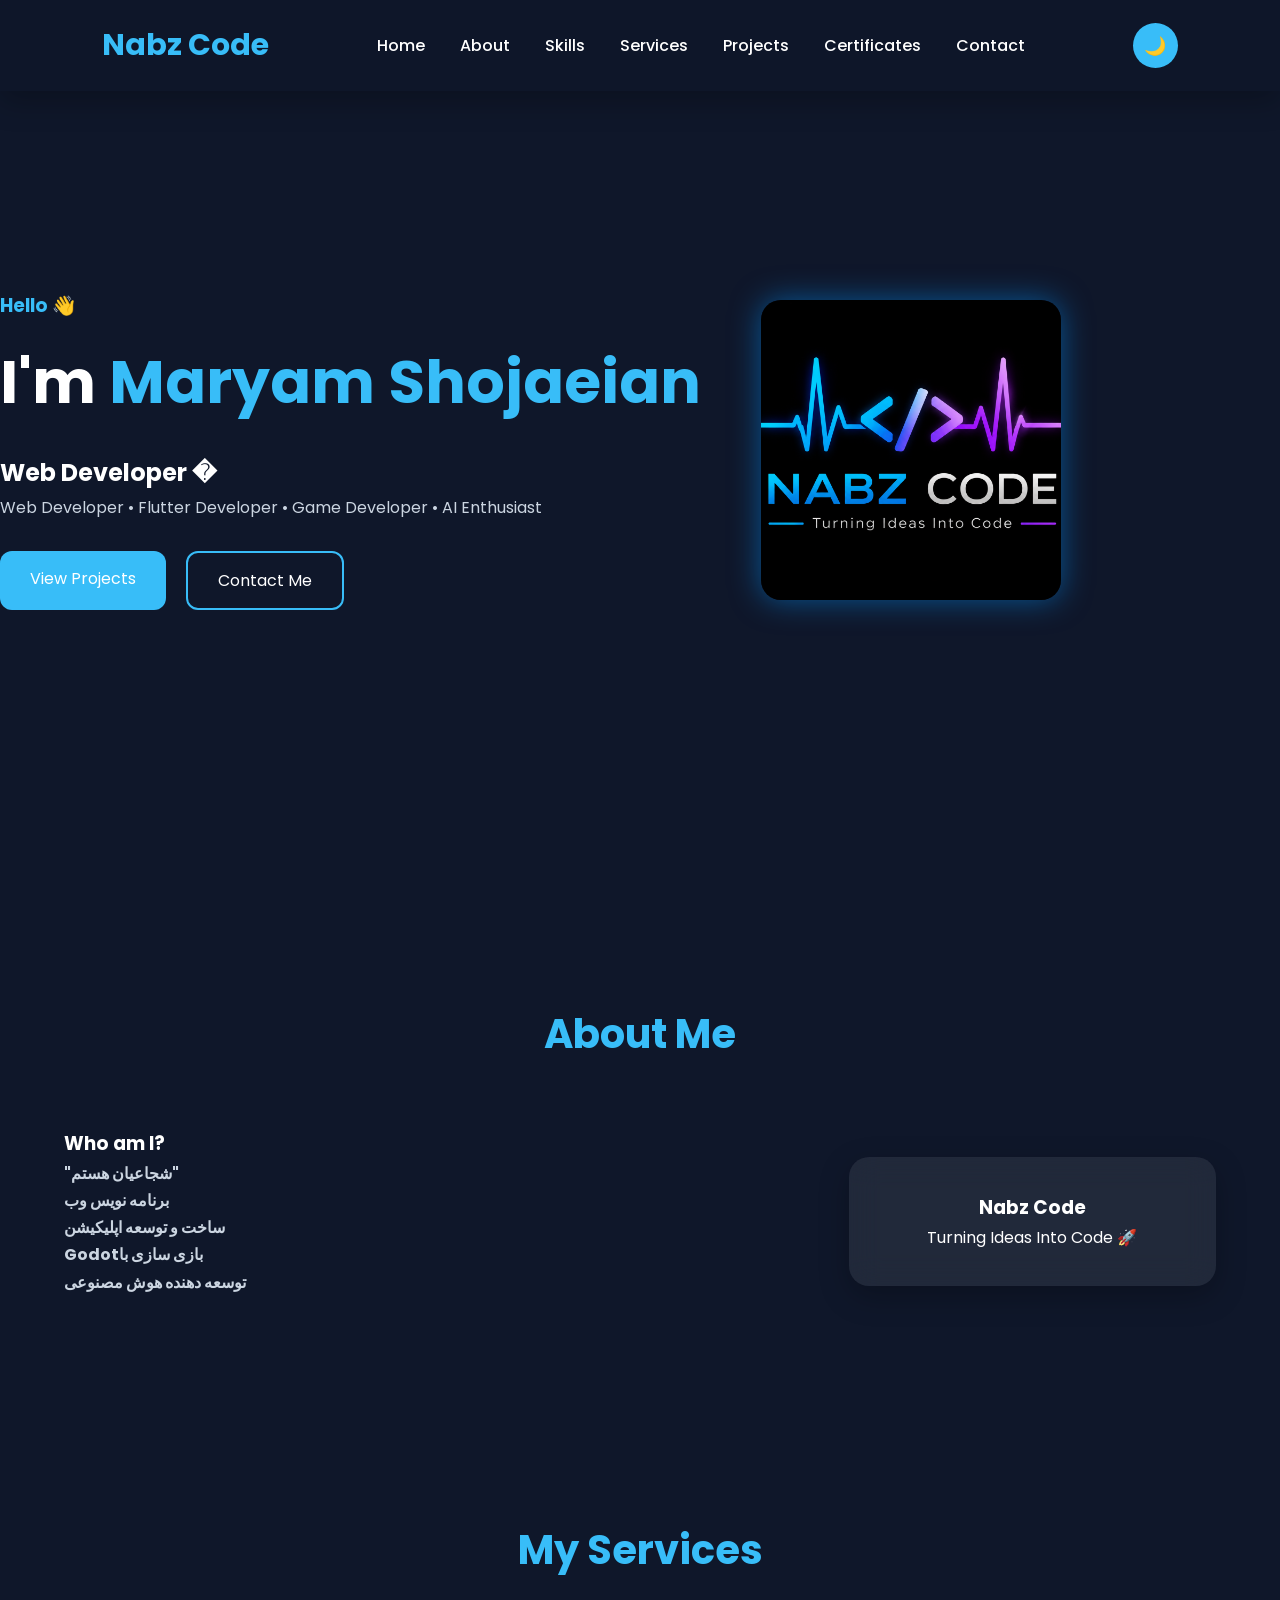
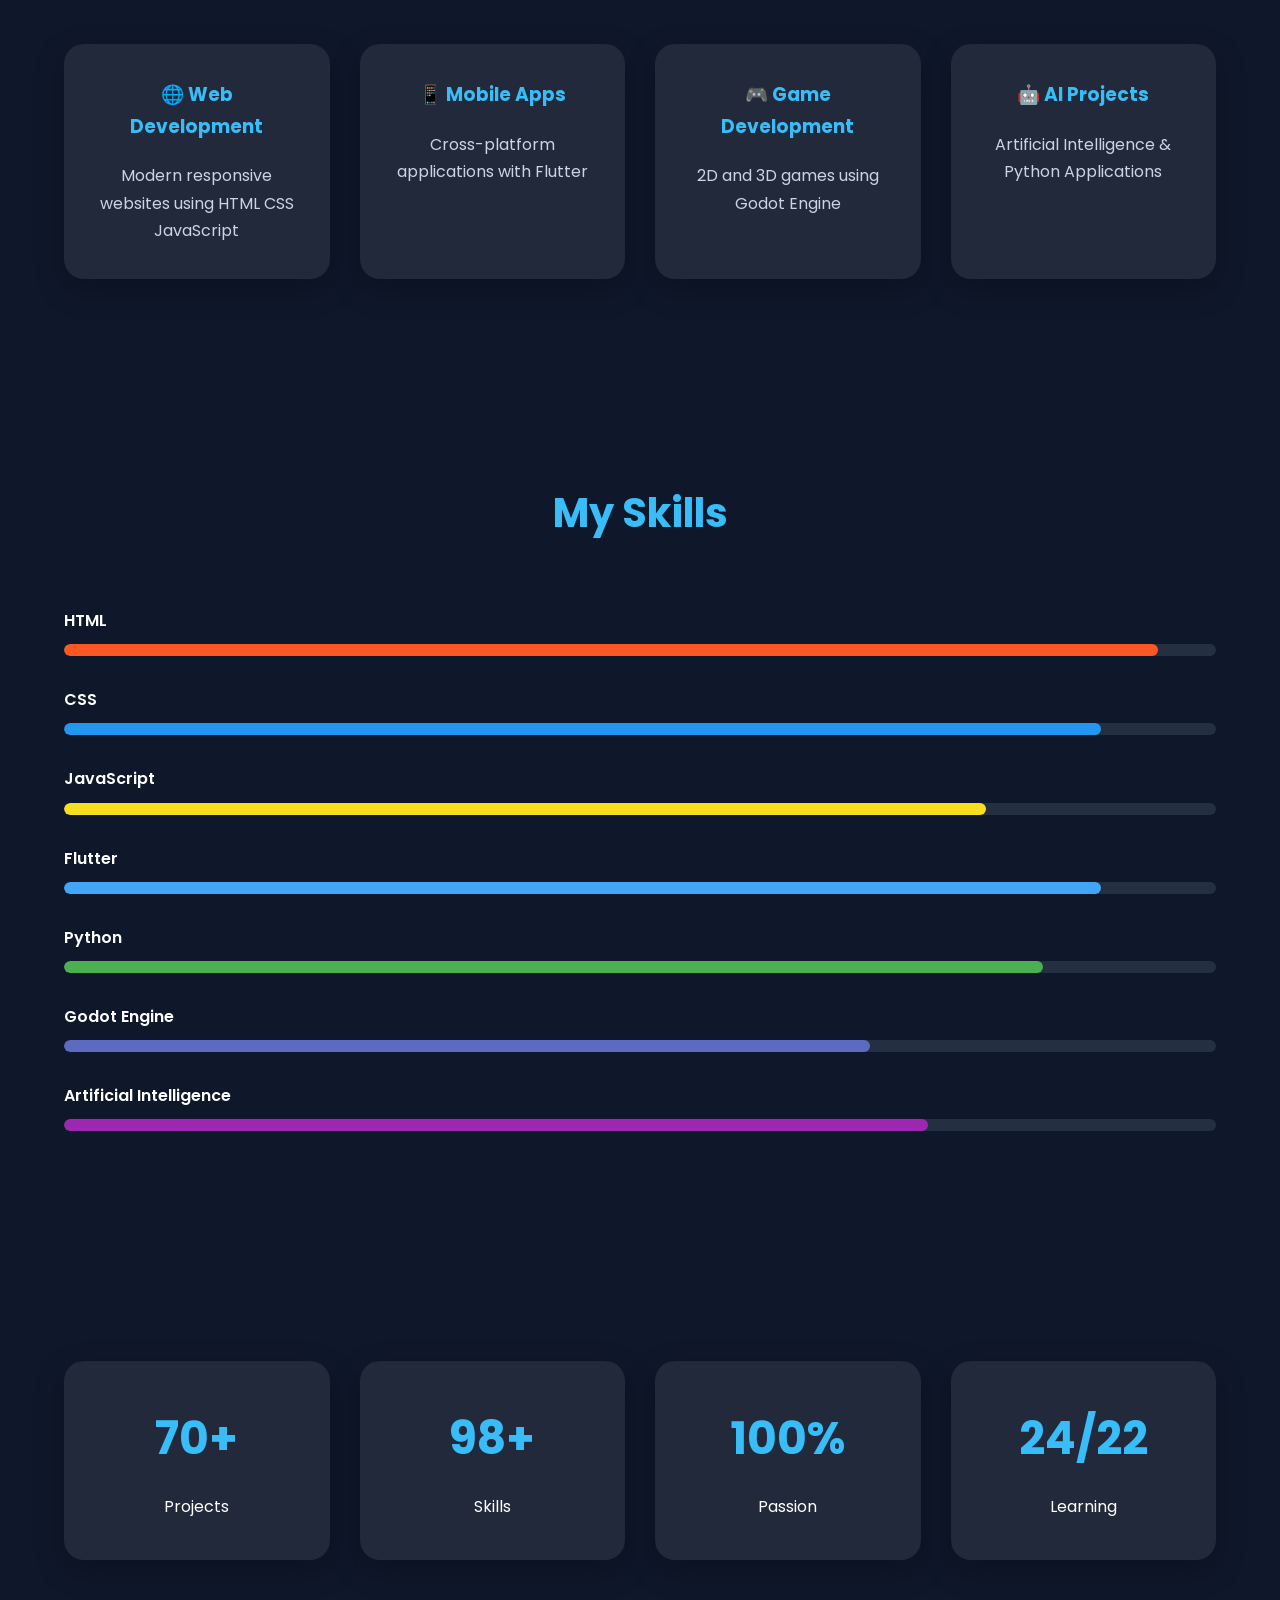
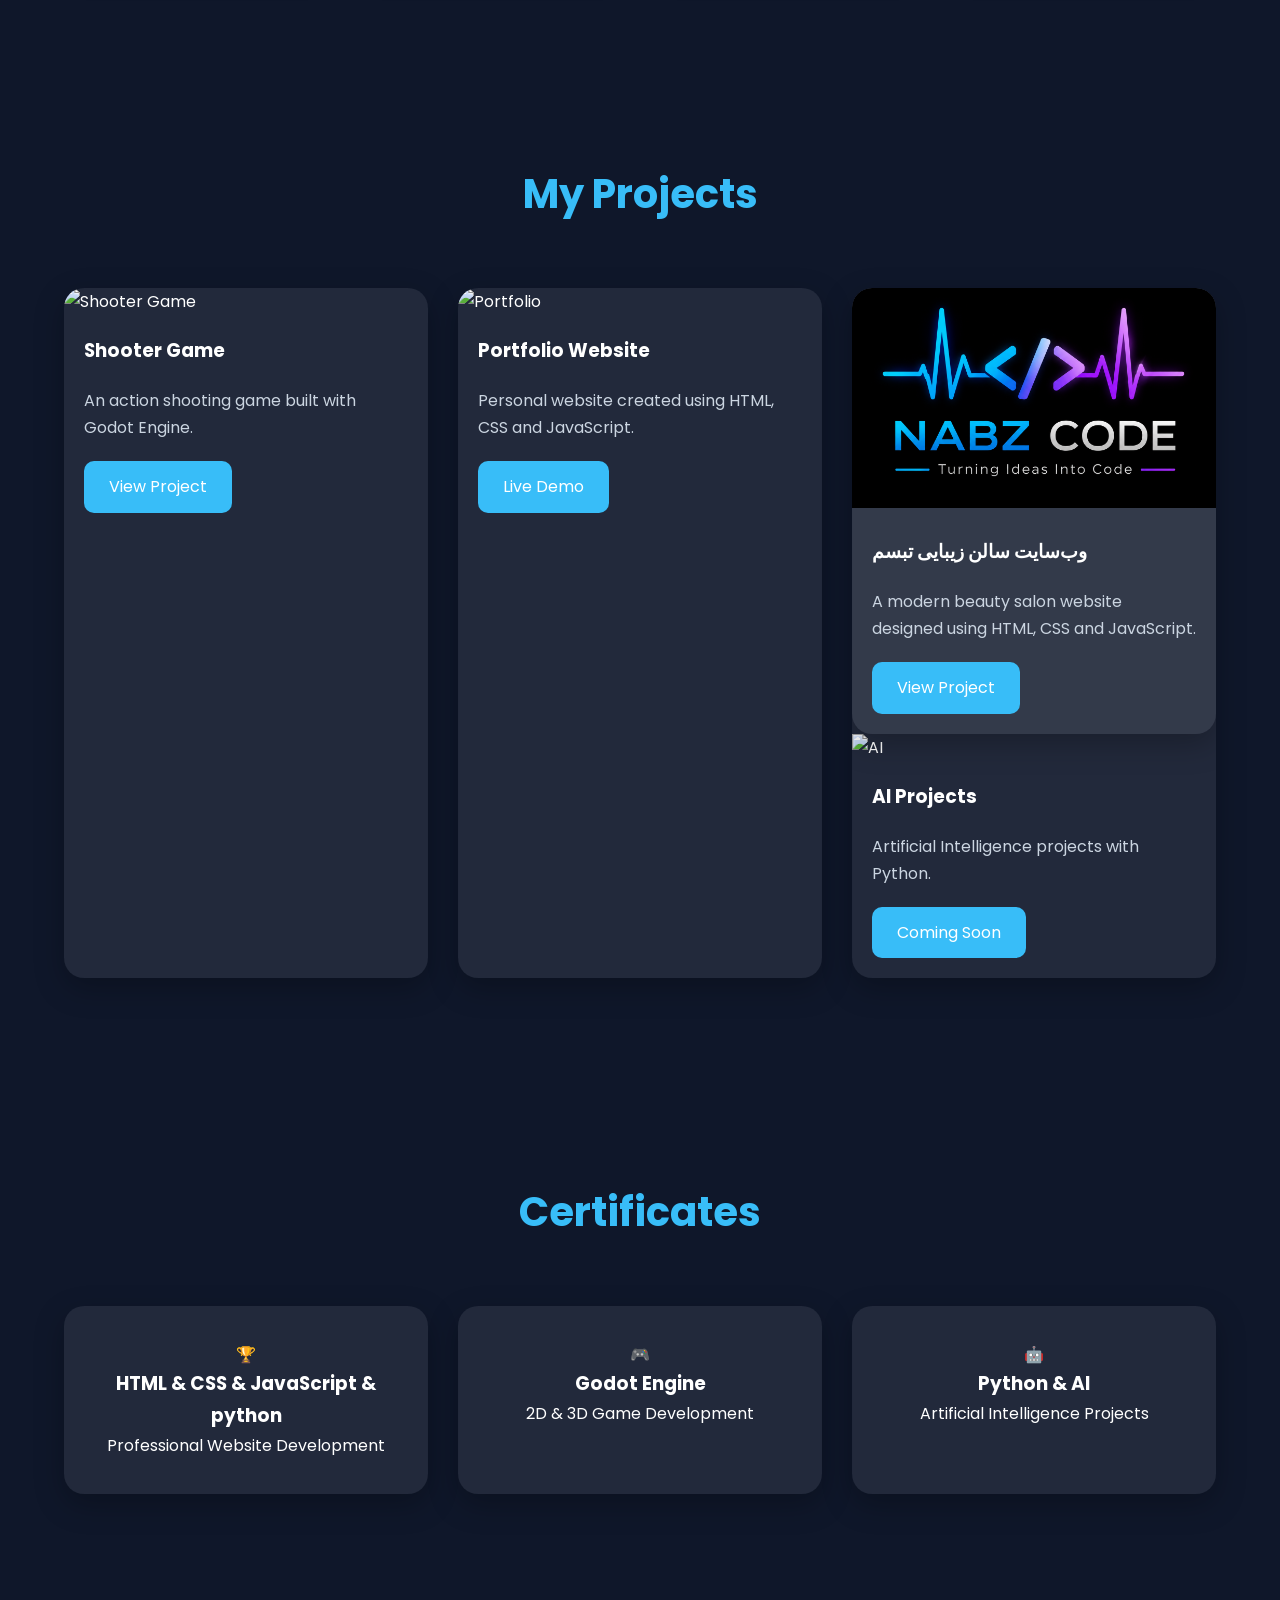
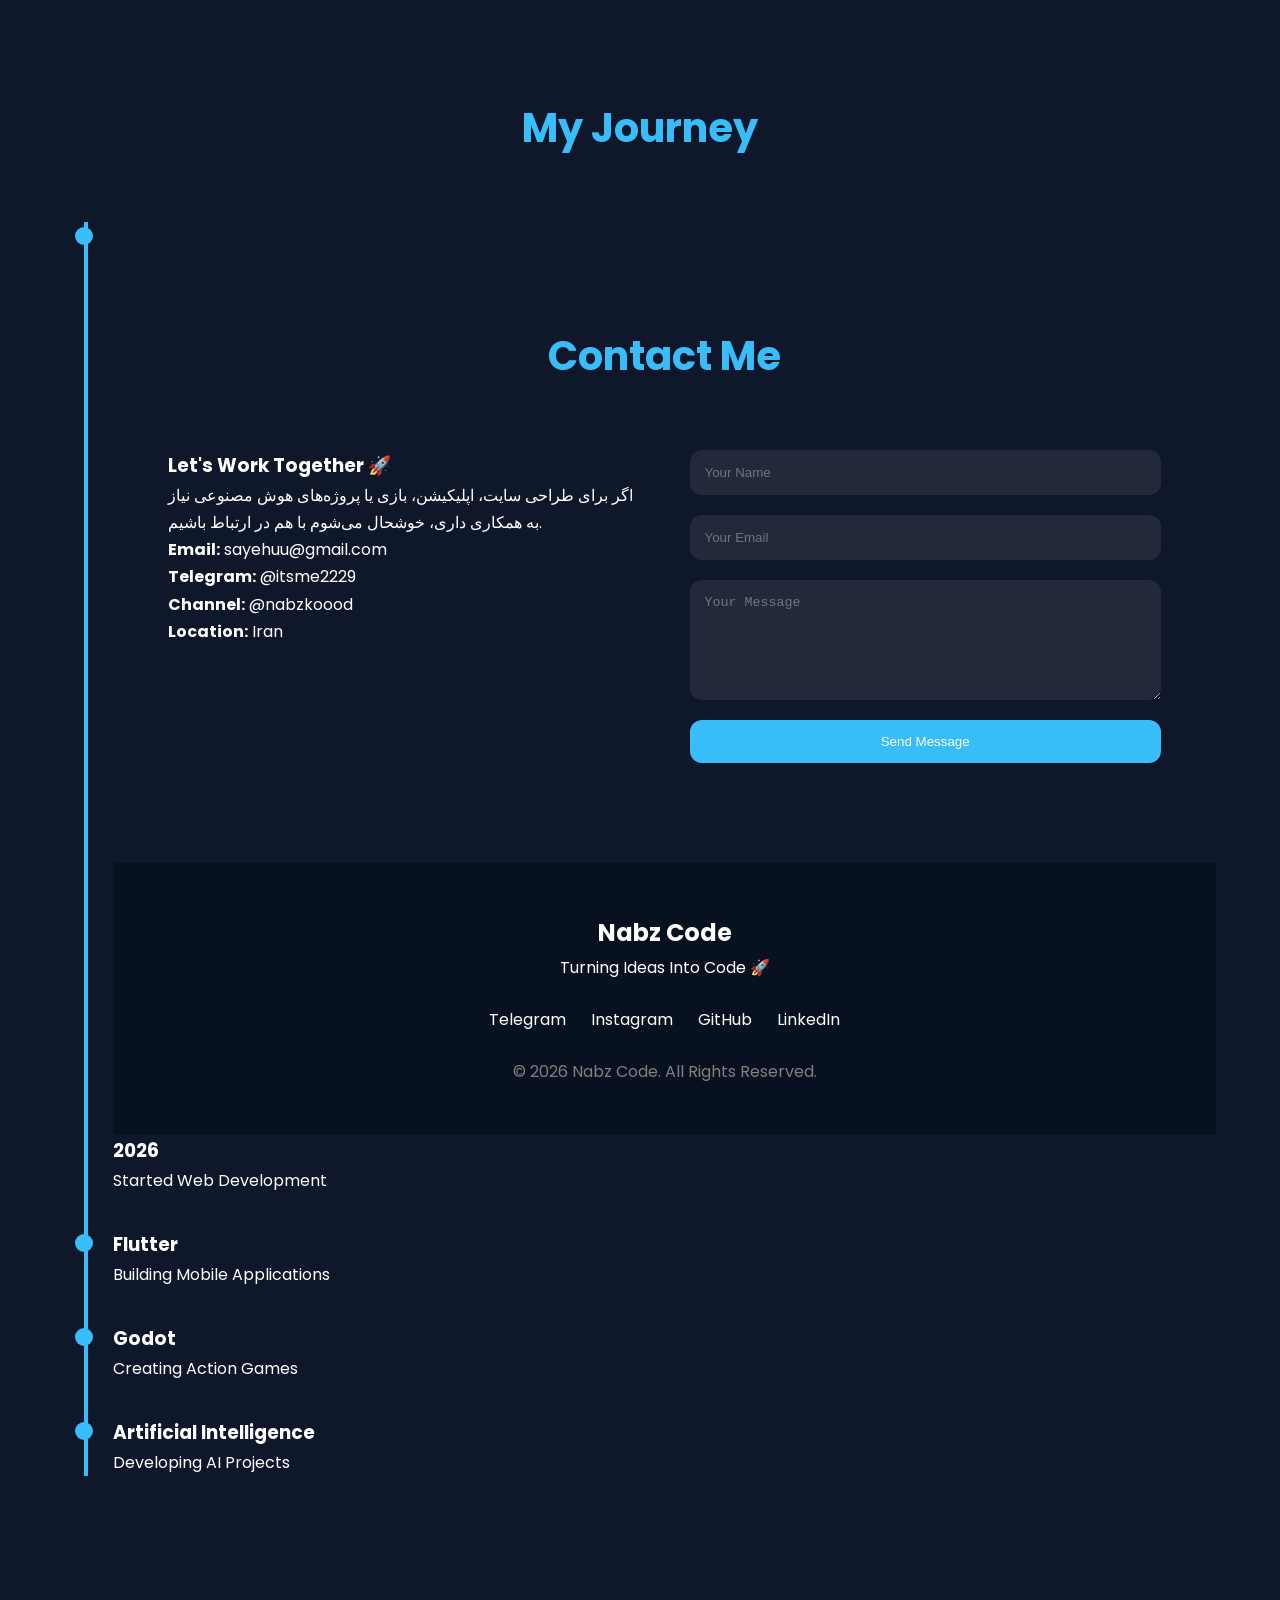
==== commit f7cafe06: "Update index.html" ====
--- a/index.html
+++ b/index.html
@@ -407,454 +407,6 @@
 </a>
 
 </div>
-<!DOCTYPE html>
-<html lang="fa" dir="rtl">
-<head>
-<meta charset="UTF-8">
-<meta name="viewport" content="width=device-width, initial-scale=1.0">
-<title>سالن زیبایی تبسم</title>
-<link rel="preconnect" href="https://fonts.googleapis.com">
-<link href="https://fonts.googleapis.com/css2?family=Vazirmatn:wght@300;400;500;600;700;800&display=swap" rel="stylesheet">
-<style>
-  :root{
-    --ivory:#FBF6F1;
-    --ivory-deep:#F3EAE1;
-    --ink:#2B1E1C;
-    --wine:#8C3B4A;
-    --wine-deep:#6E2B38;
-    --gold:#C9A15A;
-    --line:#E7DAD0;
-  }
-  *{margin:0;padding:0;box-sizing:border-box;}
-  html{scroll-behavior:smooth;}
-  body{
-    font-family:'Vazirmatn', sans-serif;
-    background:var(--ivory);
-    color:var(--ink);
-    line-height:1.8;
-    overflow-x:hidden;
-  }
-  a{color:inherit;text-decoration:none;}
-  img{max-width:100%;display:block;}
-
-  /* ===== Header ===== */
-  header{
-    position:fixed;
-    top:0;left:0;right:0;
-    z-index:100;
-    display:flex;
-    align-items:center;
-    justify-content:space-between;
-    padding:20px 6vw;
-    background:rgba(251,246,241,.85);
-    backdrop-filter:blur(10px);
-    border-bottom:1px solid var(--line);
-  }
-  .logo{
-    font-size:1.5rem;
-    font-weight:800;
-    color:var(--wine-deep);
-    letter-spacing:.5px;
-  }
-  nav{display:flex;gap:32px;}
-  nav a{
-    font-size:.95rem;
-    font-weight:500;
-    color:var(--ink);
-    position:relative;
-    padding-bottom:4px;
-  }
-  nav a::after{
-    content:'';
-    position:absolute;
-    bottom:0;right:0;
-    width:0;height:2px;
-    background:var(--gold);
-    transition:width .3s ease;
-  }
-  nav a:hover::after{width:100%;}
-  .menu-toggle{display:none;background:none;border:none;font-size:1.6rem;color:var(--wine-deep);cursor:pointer;}
-
-  /* ===== Hero ===== */
-  .hero{
-    min-height:100vh;
-    display:flex;
-    flex-direction:column;
-    align-items:center;
-    justify-content:center;
-    text-align:center;
-    padding:120px 6vw 60px;
-    position:relative;
-  }
-  .hero-flourish{
-    width:220px;
-    height:70px;
-    margin-bottom:28px;
-  }
-  .hero-flourish path{
-    fill:none;
-    stroke:var(--gold);
-    stroke-width:2;
-    stroke-linecap:round;
-    stroke-dasharray:400;
-    stroke-dashoffset:400;
-    animation:draw 1.8s ease forwards .3s;
-  }
-  @keyframes draw{to{stroke-dashoffset:0;}}
-
-  .hero h1{
-    font-size:clamp(2.8rem, 8vw, 5.5rem);
-    font-weight:800;
-    color:var(--wine-deep);
-    opacity:0;
-    transform:translateY(18px);
-    animation:riseIn .9s ease forwards 1.1s;
-  }
-  .hero p.tagline{
-    margin-top:18px;
-    font-size:clamp(1rem, 2.2vw, 1.25rem);
-    font-weight:400;
-    color:#5C4A45;
-    max-width:520px;
-    opacity:0;
-    transform:translateY(18px);
-    animation:riseIn .9s ease forwards 1.35s;
-  }
-  @keyframes riseIn{to{opacity:1;transform:translateY(0);}}
-
-  .hero-cta{
-    margin-top:40px;
-    display:inline-flex;
-    gap:16px;
-    opacity:0;
-    animation:riseIn .9s ease forwards 1.6s;
-  }
-  .btn{
-    padding:14px 34px;
-    border-radius:2px;
-    font-size:.95rem;
-    font-weight:600;
-    cursor:pointer;
-    border:1.5px solid var(--wine-deep);
-    transition:all .3s ease;
-  }
-  .btn.primary{background:var(--wine-deep);color:var(--ivory);}
-  .btn.primary:hover{background:var(--wine);}
-  .btn.ghost{background:transparent;color:var(--wine-deep);}
-  .btn.ghost:hover{background:var(--wine-deep);color:var(--ivory);}
-
-  /* ===== Section shell ===== */
-  section{padding:110px 6vw;}
-  .section-head{
-    max-width:640px;
-    margin-bottom:64px;
-  }
-  .section-head .kicker{
-    font-size:.85rem;
-    color:var(--gold);
-    font-weight:600;
-    margin-bottom:10px;
-  }
-  .section-head h2{
-    font-size:clamp(1.9rem, 4vw, 2.6rem);
-    font-weight:700;
-    color:var(--wine-deep);
-  }
-  .section-head p{
-    margin-top:14px;
-    color:#5C4A45;
-    max-width:52ch;
-  }
-
-  /* ===== Services ===== */
-  .services{background:var(--ivory-deep);}
-  .service-row{
-    display:flex;
-    align-items:center;
-    gap:48px;
-    padding:36px 0;
-    border-bottom:1px solid var(--line);
-    flex-wrap:wrap;
-  }
-  .service-row:last-child{border-bottom:none;}
-  .service-icon{
-    width:56px;height:56px;
-    flex-shrink:0;
-    color:var(--wine-deep);
-  }
-  .service-text h3{
-    font-size:1.3rem;
-    font-weight:600;
-    margin-bottom:6px;
-  }
-  .service-text p{
-    color:#5C4A45;
-    font-size:.95rem;
-    max-width:52ch;
-  }
-  .service-row{transition:padding-right .35s ease;}
-  .service-row:hover{padding-right:14px;}
-
-  /* ===== Portfolio ===== */
-  .gallery{
-    display:grid;
-    grid-template-columns:repeat(3,1fr);
-    gap:20px;
-  }
-  .tile{
-    aspect-ratio:3/4;
-    border-radius:2px;
-    position:relative;
-    overflow:hidden;
-    display:flex;
-    align-items:flex-end;
-    padding:20px;
-    color:var(--ivory);
-  }
-  .tile span{
-    font-weight:600;
-    font-size:1rem;
-    position:relative;
-    z-index:2;
-  }
-  .tile::before{
-    content:'';
-    position:absolute;inset:0;
-    z-index:1;
-    background:linear-gradient(180deg,transparent 40%,rgba(0,0,0,.55) 100%);
-  }
-  .tile .tex{position:absolute;inset:0;}
-  .tile:nth-child(1) .tex{background:radial-gradient(circle at 30% 30%, #C98B7A, #8C3B4A 70%);}
-  .tile:nth-child(2) .tex{background:radial-gradient(circle at 70% 20%, #E4C79A, #C9A15A 70%);}
-  .tile:nth-child(3) .tex{background:radial-gradient(circle at 40% 60%, #A85D6B, #6E2B38 70%);}
-  .tile:nth-child(4) .tex{background:radial-gradient(circle at 60% 40%, #D9B48F, #8C3B4A 70%);}
-  .tile:nth-child(5) .tex{background:radial-gradient(circle at 50% 50%, #C9A15A, #6E2B38 70%);}
-  .tile:nth-child(6) .tex{background:radial-gradient(circle at 30% 70%, #B97A6B, #C9A15A 70%);}
-
-  /* ===== Booking ===== */
-  .booking{background:var(--wine-deep);color:var(--ivory);}
-  .booking .section-head h2{color:var(--ivory);}
-  .booking .section-head p{color:#E9D8D2;}
-  form{
-    display:grid;
-    grid-template-columns:1fr 1fr;
-    gap:20px;
-    max-width:680px;
-  }
-  form .full{grid-column:1/-1;}
-  label{
-    display:block;
-    font-size:.85rem;
-    margin-bottom:8px;
-    color:#E9D8D2;
-  }
-  input, select{
-    width:100%;
-    padding:13px 14px;
-    background:rgba(251,246,241,.08);
-    border:1px solid rgba(251,246,241,.3);
-    border-radius:2px;
-    color:var(--ivory);
-    font-family:inherit;
-    font-size:.95rem;
-  }
-  input::placeholder{color:#D8C3BD;}
-  input:focus, select:focus{
-    outline:2px solid var(--gold);
-    outline-offset:2px;
-    background:rgba(251,246,241,.14);
-  }
-  select option{color:#2B1E1C;}
-  .booking .btn.primary{
-    grid-column:1/-1;
-    background:var(--gold);
-    border-color:var(--gold);
-    color:var(--wine-deep);
-    margin-top:6px;
-  }
-  .booking .btn.primary:hover{background:#DBB878;}
-  .form-note{
-    grid-column:1/-1;
-    font-size:.85rem;
-    color:#D8C3BD;
-    margin-top:-6px;
-  }
-
-  /* ===== Footer ===== */
-  footer{
-    padding:48px 6vw;
-    text-align:center;
-    color:#8A7570;
-    font-size:.85rem;
-    border-top:1px solid var(--line);
-  }
-
-  /* ===== Responsive ===== */
-  @media (max-width:820px){
-    nav{
-      position:fixed;
-      top:72px;left:0;right:0;
-      background:var(--ivory);
-      flex-direction:column;
-      padding:20px 6vw;
-      gap:18px;
-      border-bottom:1px solid var(--line);
-      transform:translateY(-140%);
-      transition:transform .35s ease;
-    }
-    nav.open{transform:translateY(0);}
-    .menu-toggle{display:block;}
-    form{grid-template-columns:1fr;}
-    .gallery{grid-template-columns:repeat(2,1fr);}
-  }
-  @media (max-width:520px){
-    .gallery{grid-template-columns:1fr 1fr;}
-    section{padding:80px 6vw;}
-  }
-
-  @media (prefers-reduced-motion: reduce){
-    *{animation:none !important; transition:none !important;}
-  }
-</style>
-</head>
-<body>
-
-<header>
-  <div class="logo">تبسم</div>
-  <nav id="nav">
-    <a href="#services">خدمات</a>
-    <a href="#gallery">نمونه‌کار</a>
-    <a href="#booking">رزرو نوبت</a>
-  </nav>
-  <button class="menu-toggle" id="menuToggle" aria-label="باز کردن منو">☰</button>
-</header>
-
-<section class="hero">
-  <svg class="hero-flourish" viewBox="0 0 220 70" xmlns="http://www.w3.org/2000/svg">
-    <path d="M5 40 C 40 5, 70 65, 110 35 C 150 5, 180 65, 215 30"/>
-  </svg>
-  <h1>سالن زیبایی تبسم</h1>
-  <p class="tagline">جایی برای آرامش، مراقبت و یک لبخند تازه. با دستانی حرفه‌ای، زیبایی طبیعی شما را برجسته می‌کنیم.</p>
-  <div class="hero-cta">
-    <a href="#booking" class="btn primary">رزرو نوبت</a>
-    <a href="#gallery" class="btn ghost">نمونه‌کارها</a>
-  </div>
-</section>
-
-<section class="services" id="services">
-  <div class="section-head">
-    <div class="kicker">خدمات ما</div>
-    <h2>هر خدمت، با دقت و سلیقه</h2>
-    <p>از مراقبت ناخن تا تغییر رنگ مو، هر خدمت را متناسب با سلیقه و نیاز شما انجام می‌دهیم.</p>
-  </div>
-
-  <div class="service-row">
-    <svg class="service-icon" viewBox="0 0 48 48" fill="none" stroke="currentColor" stroke-width="1.6">
-      <path d="M14 44c0-8 4-13 4-20 0-4-2-6-2-10a4 4 0 018 0v9M24 23v-11a4 4 0 018 0v11M32 23v-7a4 4 0 018 0v14c0 10-4 15-4 21"/>
-    </svg>
-    <div class="service-text">
-      <h3>خدمات ناخن</h3>
-      <p>کاشت، طراحی و مانیکور حرفه‌ای با ابزار استریل و رنگ‌های ماندگار.</p>
-    </div>
-  </div>
-
-  <div class="service-row">
-    <svg class="service-icon" viewBox="0 0 48 48" fill="none" stroke="currentColor" stroke-width="1.6">
-      <path d="M8 20c4-10 12-14 16-14s12 4 16 14c2 6-1 9-4 9-2 0-3-2-3-2s-3 12-13 12S7 27 7 27s-1 2-3 2c-3 0-6-3-4-9z"/>
-    </svg>
-    <div class="service-text">
-      <h3>رنگ مو</h3>
-      <p>رنگ، هایلایت و آمبره با محصولات مراقبتی که به سلامت مو اهمیت می‌دهند.</p>
-    </div>
-  </div>
-
-  <div class="service-row">
-    <svg class="service-icon" viewBox="0 0 48 48" fill="none" stroke="currentColor" stroke-width="1.6">
-      <path d="M6 14l18 8 18-8M12 34l6-2M12 40l10-3M24 22v20"/>
-    </svg>
-    <div class="service-text">
-      <h3>کوتاهی و مدل مو</h3>
-      <p>طراحی مدل متناسب با فرم صورت، از کلاسیک تا مدرن.</p>
-    </div>
-  </div>
-
-  <div class="service-row">
-    <svg class="service-icon" viewBox="0 0 48 48" fill="none" stroke="currentColor" stroke-width="1.6">
-      <circle cx="24" cy="24" r="10"/>
-      <path d="M24 4v6M24 38v6M4 24h6M38 24h6M9 9l4 4M35 35l4 4M39 9l-4 4M13 35l-4 4"/>
-    </svg>
-    <div class="service-text">
-      <h3>پاکسازی پوست</h3>
-      <p>پاکسازی عمیق و مراقبت پوستی برای شادابی و طراوت صورت.</p>
-    </div>
-  </div>
-</section>
-
-<section id="gallery">
-  <div class="section-head">
-    <div class="kicker">نمونه‌کار</div>
-    <h2>چند نمونه از کارهای اخیر</h2>
-    <p>گوشه‌ای از کارهایی که با عشق برای مشتریان‌مان انجام داده‌ایم.</p>
-  </div>
-  <div class="gallery">
-    <div class="tile"><div class="tex"></div><span>رنگ و هایلایت</span></div>
-    <div class="tile"><div class="tex"></div><span>طراحی ناخن</span></div>
-    <div class="tile"><div class="tex"></div><span>کوتاهی مدرن</span></div>
-    <div class="tile"><div class="tex"></div><span>آمبره طلایی</span></div>
-    <div class="tile"><div class="tex"></div><span>مانیکور فرانسوی</span></div>
-    <div class="tile"><div class="tex"></div><span>پاکسازی و اسپا</span></div>
-  </div>
-</section>
-
-<section class="booking" id="booking">
-  <div class="section-head">
-    <div class="kicker">رزرو نوبت</div>
-    <h2>وقت خودتون رو رزرو کنید</h2>
-    <p>فرم زیر رو پر کنید تا هماهنگی نوبتتون انجام بشه.</p>
-  </div>
-  <form onsubmit="event.preventDefault(); document.getElementById('formMsg').style.display='block';">
-    <div>
-      <label for="name">نام و نام خانوادگی</label>
-      <input type="text" id="name" placeholder="مثلاً سارا احمدی" required>
-    </div>
-    <div>
-      <label for="phone">شماره تماس</label>
-      <input type="tel" id="phone" placeholder="09xxxxxxxxx" required>
-    </div>
-    <div>
-      <label for="service">نوع خدمات</label>
-      <select id="service" required>
-        <option value="">انتخاب کنید</option>
-        <option>خدمات ناخن</option>
-        <option>رنگ مو</option>
-        <option>کوتاهی و مدل مو</option>
-        <option>پاکسازی پوست</option>
-      </select>
-    </div>
-    <div>
-      <label for="date">تاریخ پیشنهادی</label>
-      <input type="date" id="date" required>
-    </div>
-    <div class="full">
-      <button type="submit" class="btn primary" style="width:100%;">ثبت درخواست نوبت</button>
-    </div>
-    <p class="form-note" id="formMsg" style="display:none;">درخواست شما ثبت شد. به‌زودی برای هماهنگی تماس می‌گیریم.</p>
-  </form>
-</section>
-
-<footer>
-  © سالن زیبایی تبسم — همه حقوق محفوظ است
-</footer>
-
-<script>
-  const toggle = document.getElementById('menuToggle');
-  const nav = document.getElementById('nav');
-  toggle.addEventListener('click', () => nav.classList.toggle('open'));
-  nav.querySelectorAll('a').forEach(a => a.addEventListener('click', () => nav.classList.remove('open')));
-</script>
-
-</body>
-</html>
 
 <div class="project-card">
 
@@ -873,6 +425,21 @@
 </div>
 
 <div class="project-card">
+    <div class="project-card">
+
+    <img src="logo.png" alt="Tabssom">
+
+    <h3>وب‌سایت سالن زیبایی تبسم</h3>
+
+    <p>
+        A modern beauty salon website designed using HTML, CSS and JavaScript.
+    </p>
+
+    <a href="#" class="project-btn">
+        View Project
+    </a>
+
+    </div>
 
 <img src="images/ai.jpg" alt="AI">
 
@@ -914,7 +481,7 @@
 
 🏆
 
-<h3>HTML & CSS</h3>
+<h3>HTML & CSS & JavaScript & python</h3>
 
 <p>Professional Website Development</p>
 
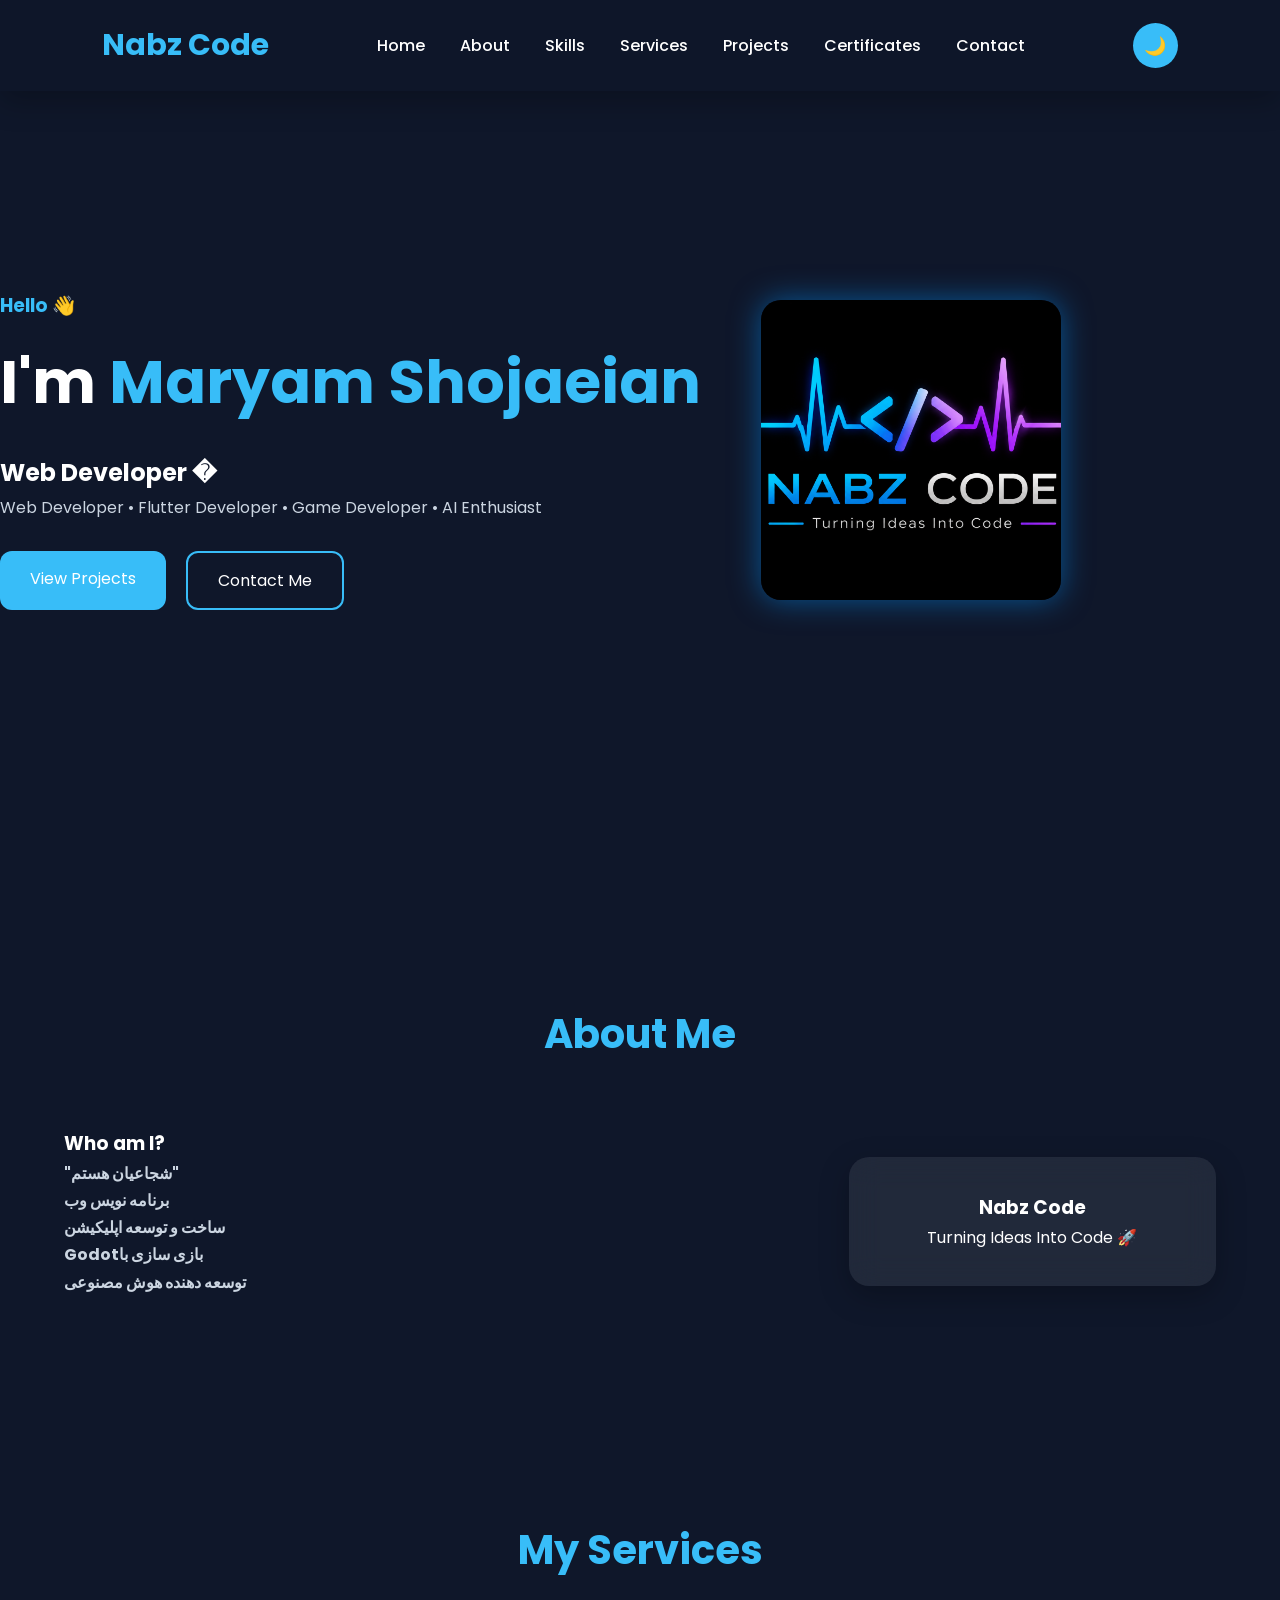
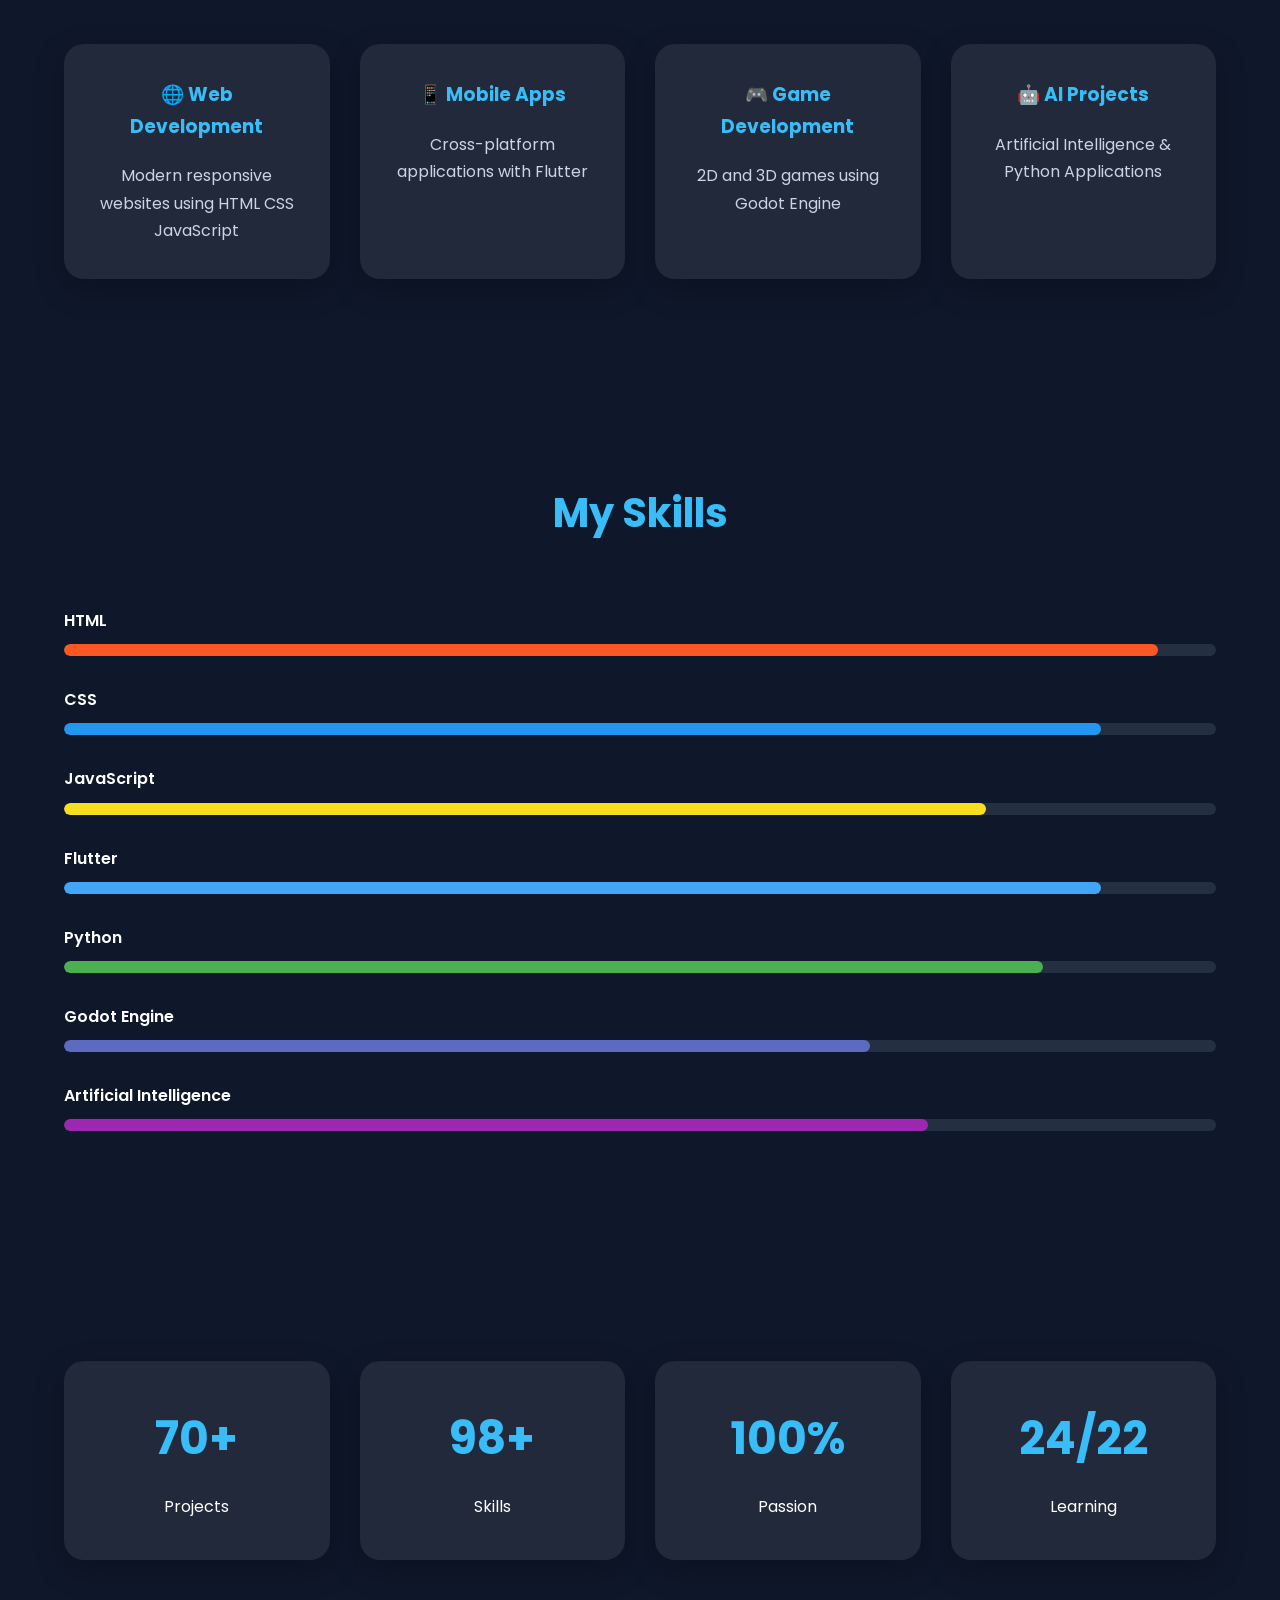
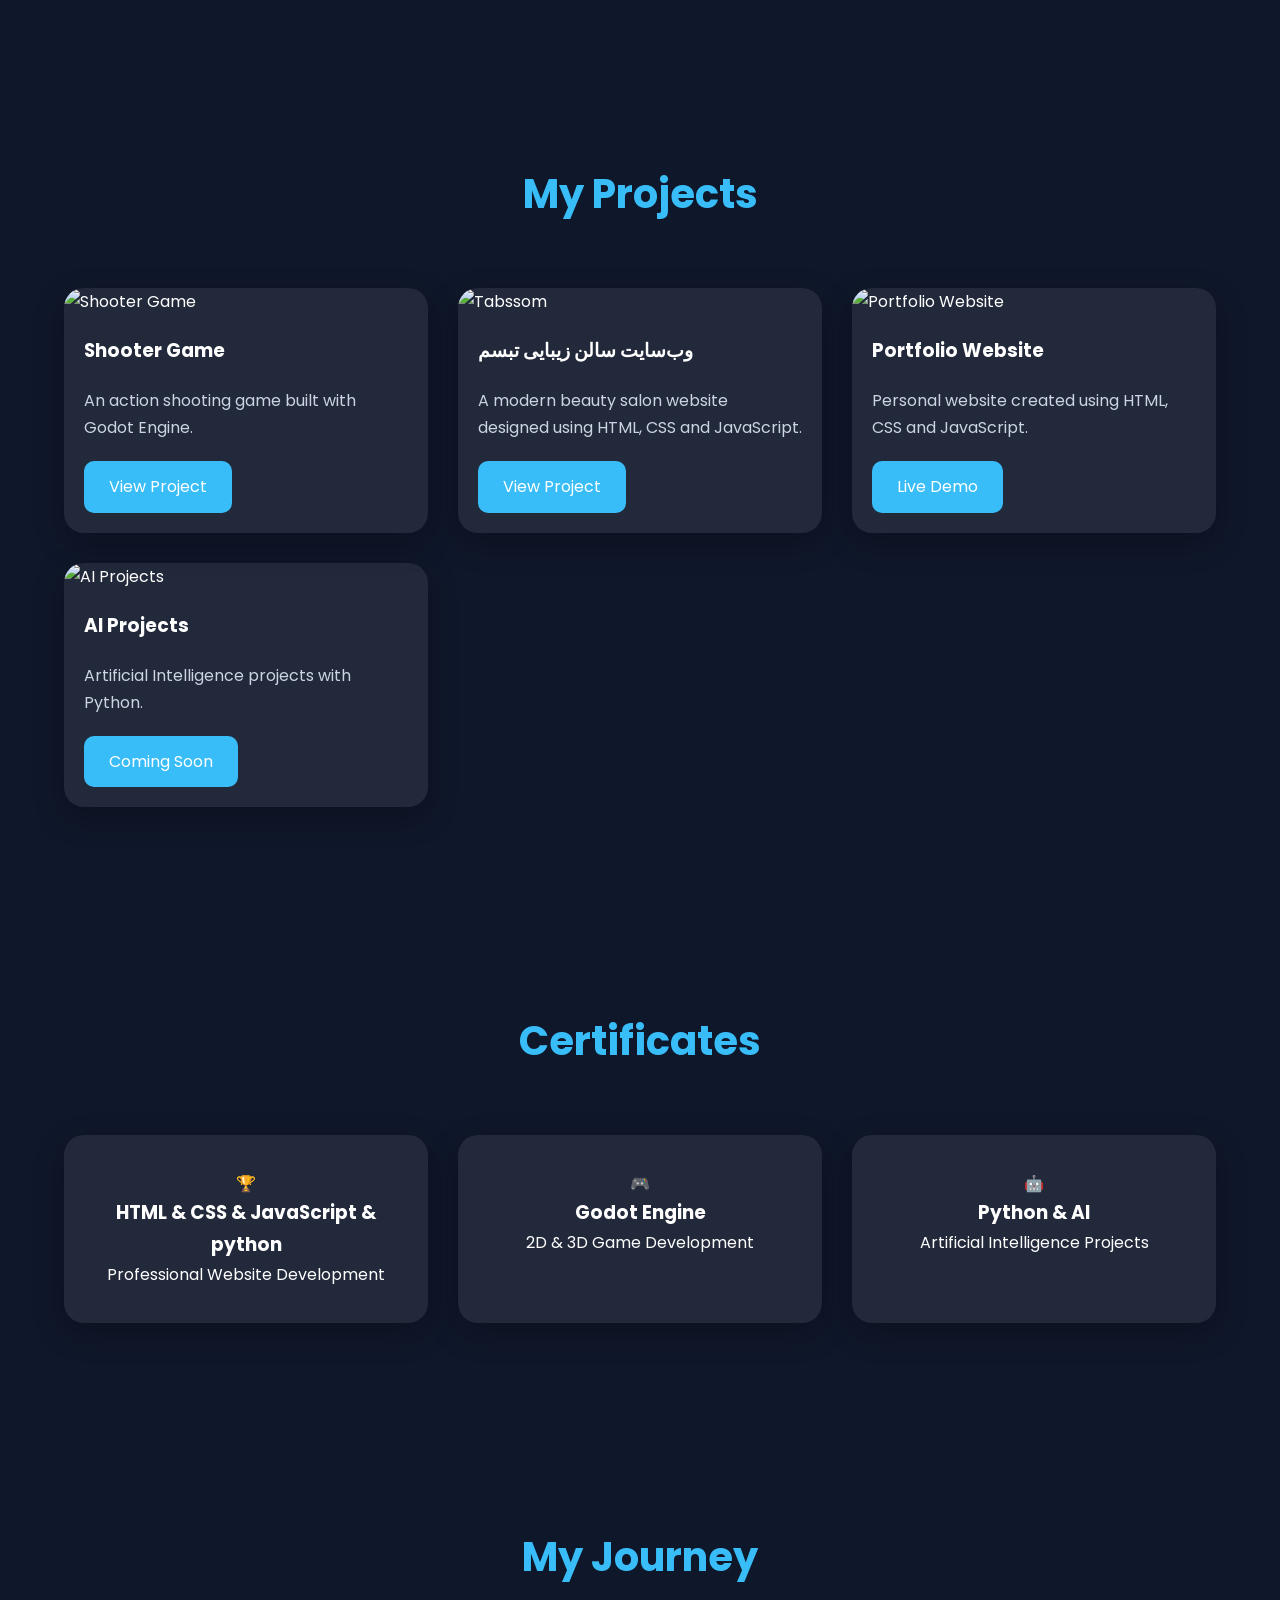
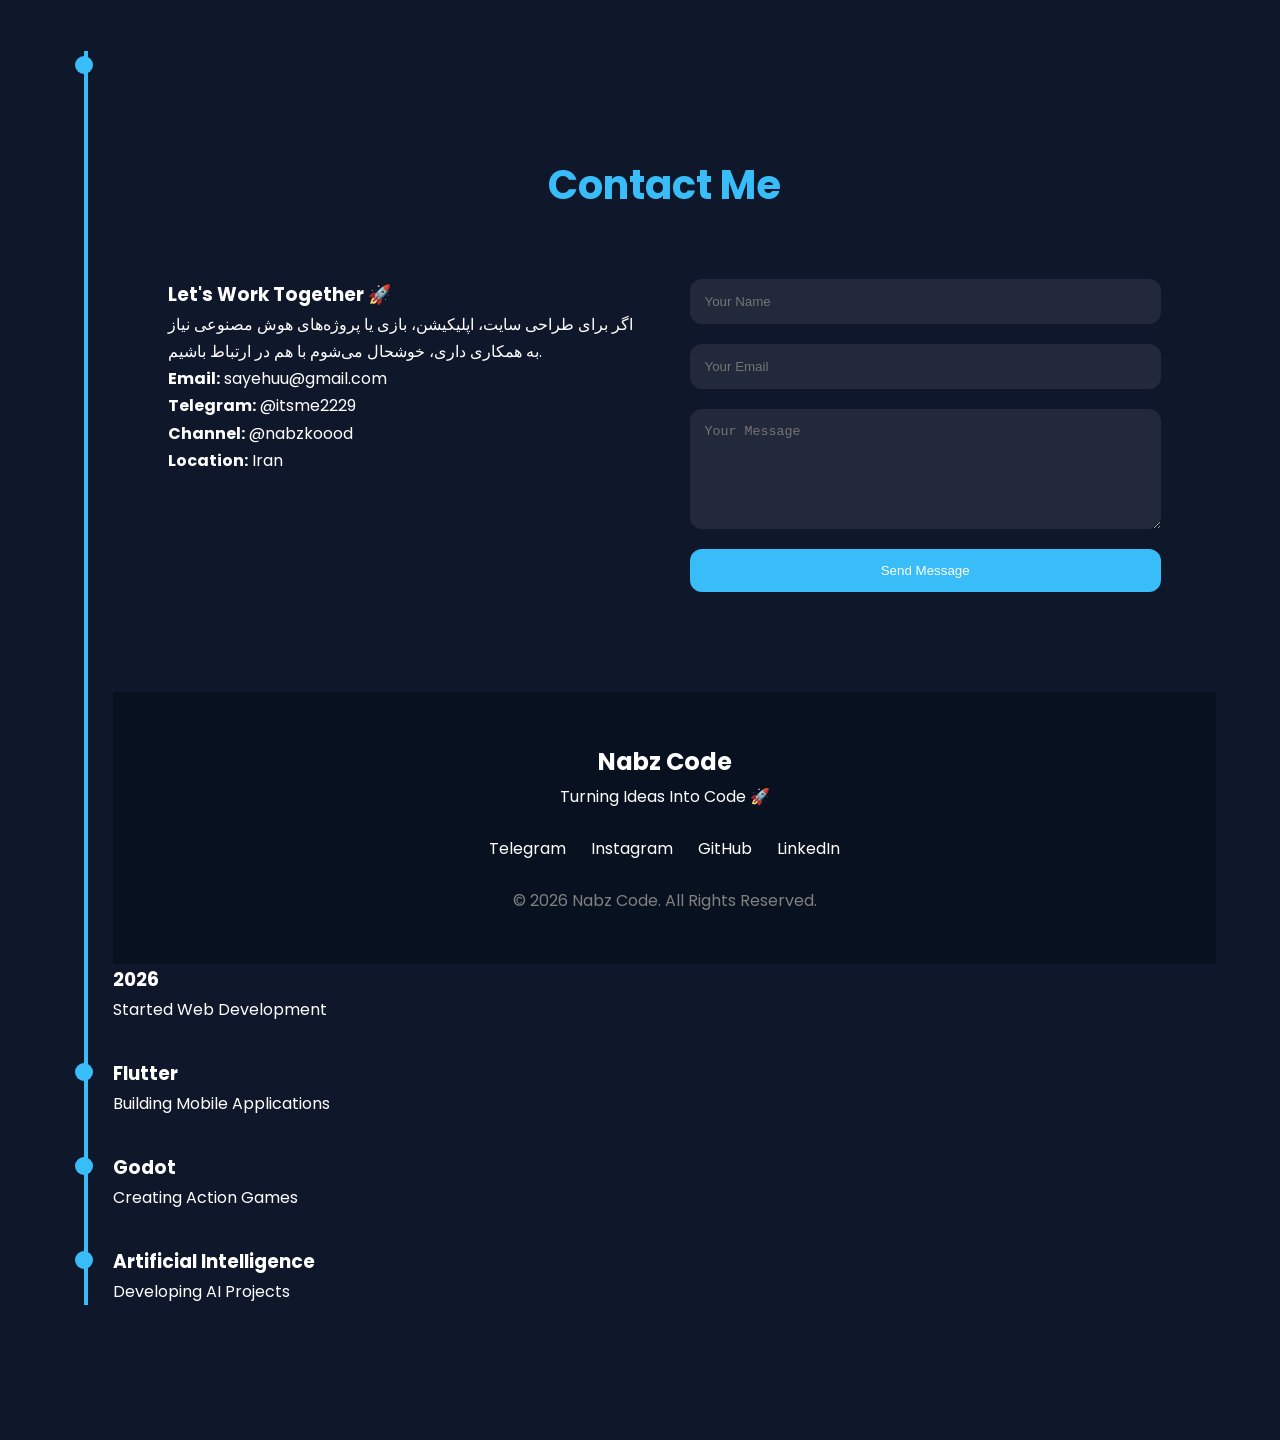
==== commit 475a819d: "Update index.html" ====
--- a/index.html
+++ b/index.html
@@ -381,6 +381,7 @@
 <!-- ========================= -->
 <!-- Projects -->
 <!-- ========================= -->
+<!-- Projects -->
 
 <section id="projects" class="projects">
 
@@ -392,6 +393,8 @@
 
 <div class="project-grid">
 
+<!-- Shooter Game -->
+
 <div class="project-card">
 
 <img src="images/shooter.jpg" alt="Shooter Game">
@@ -408,9 +411,31 @@
 
 </div>
 
+
+<!-- Tabssom -->
+
 <div class="project-card">
 
-<img src="images/portfolio.jpg" alt="Portfolio">
+<img src="images/portfolio.jpg" alt="Tabssom">
+
+<h3>وب‌سایت سالن زیبایی تبسم</h3>
+
+<p>
+A modern beauty salon website designed using HTML, CSS and JavaScript.
+</p>
+
+<a href="#" class="project-btn">
+View Project
+</a>
+
+</div>
+
+
+<!-- Portfolio Website -->
+
+<div class="project-card">
+
+<img src="images/portfolio.jpg" alt="Portfolio Website">
 
 <h3>Portfolio Website</h3>
 
@@ -424,24 +449,12 @@
 
 </div>
 
+
+<!-- AI Projects -->
+
 <div class="project-card">
-    <div class="project-card">
-
-    <img src="logo.png" alt="Tabssom">
-
-    <h3>وب‌سایت سالن زیبایی تبسم</h3>
-
-    <p>
-        A modern beauty salon website designed using HTML, CSS and JavaScript.
-    </p>
-
-    <a href="#" class="project-btn">
-        View Project
-    </a>
-
-    </div>
-
-<img src="images/ai.jpg" alt="AI">
+
+<img src="images/ai.jpg" alt="AI Projects">
 
 <h3>AI Projects</h3>
 
@@ -460,6 +473,7 @@
 </div>
 
 </section>
+
 
 <!-- ========================= -->
 <!-- Certificates -->
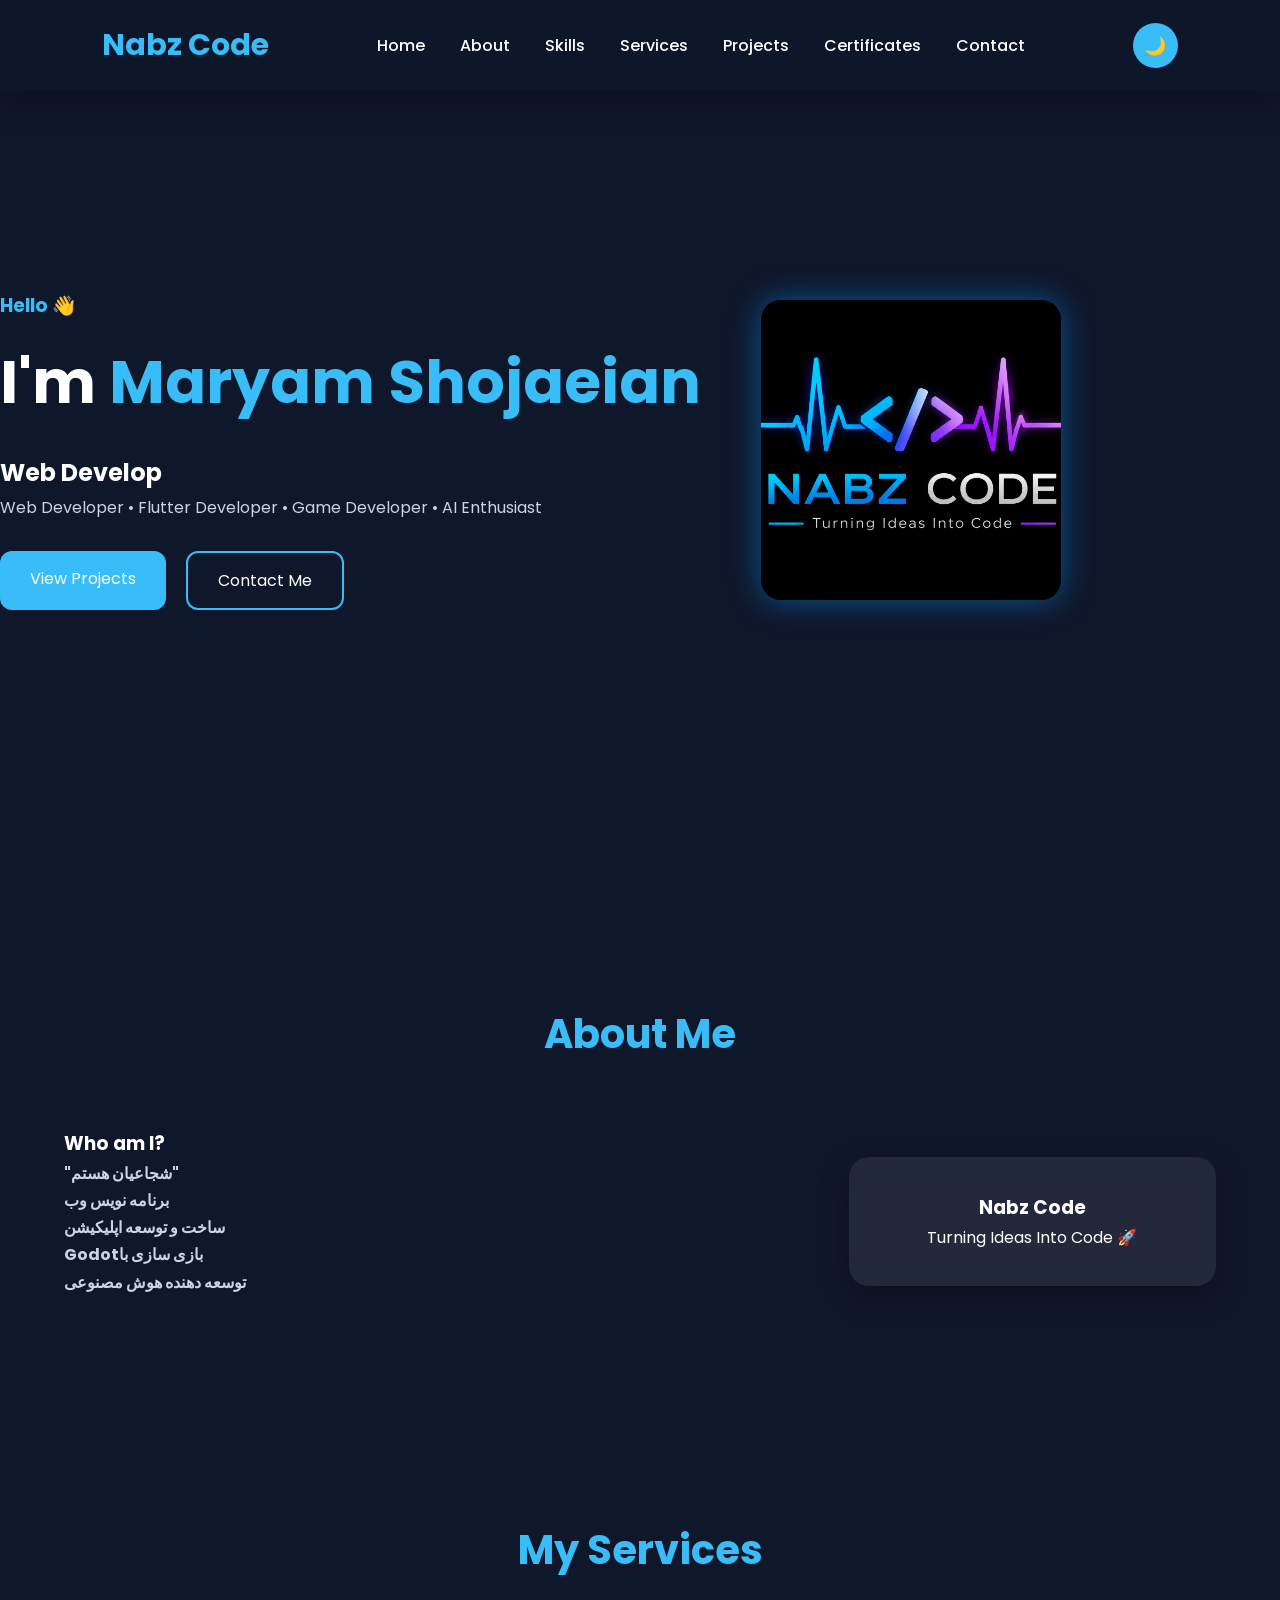
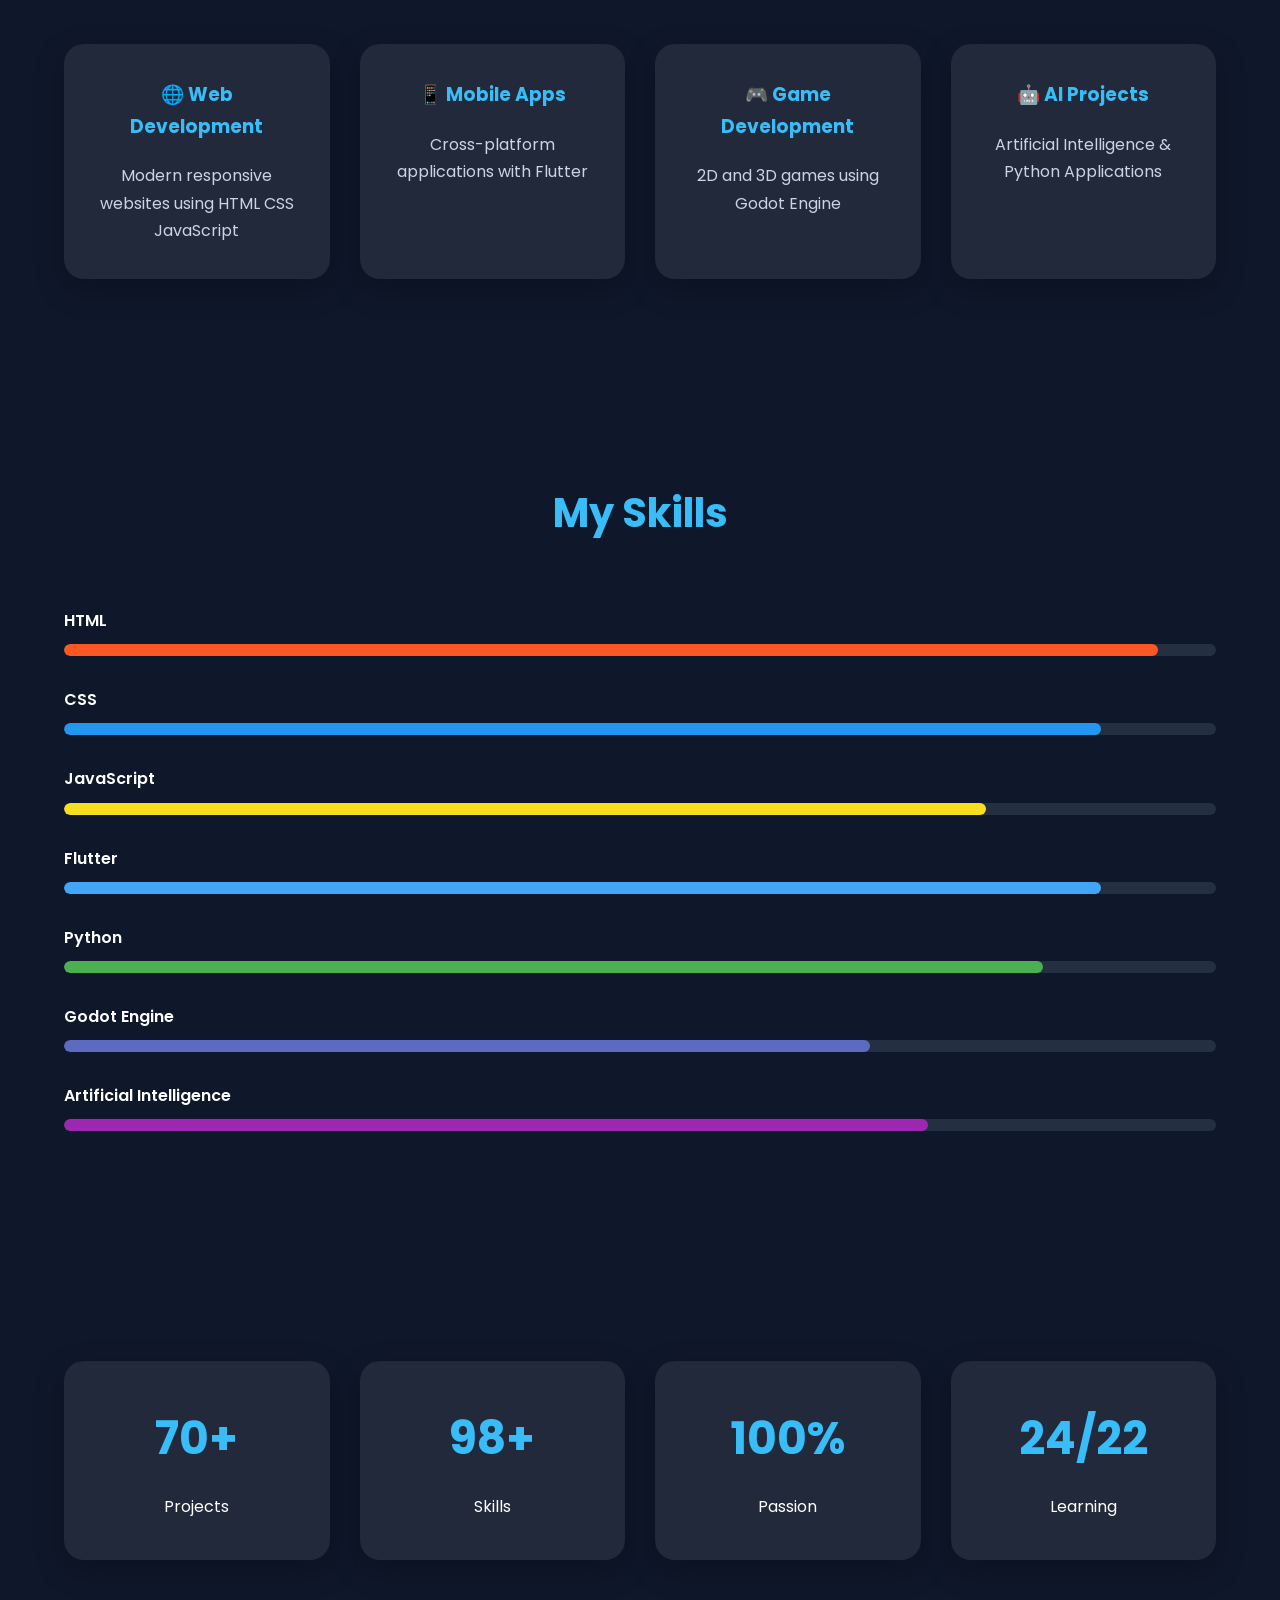
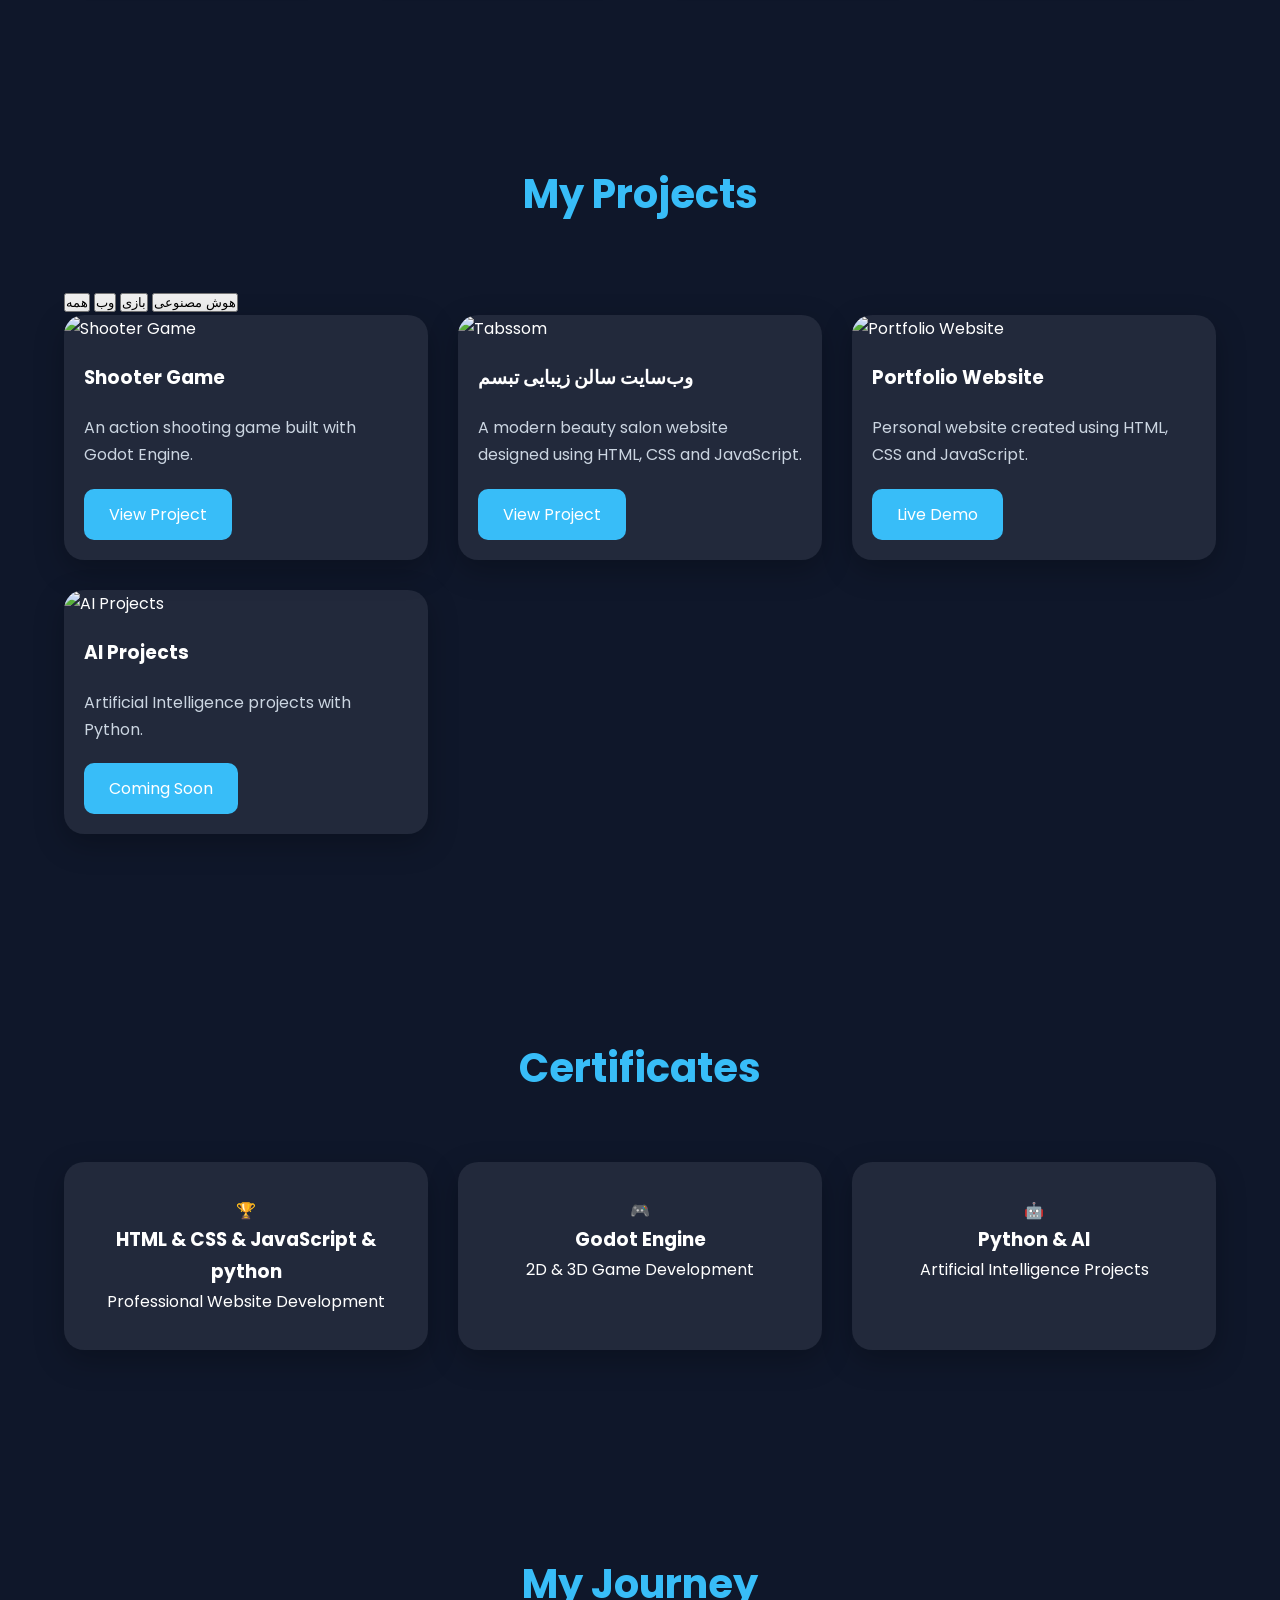
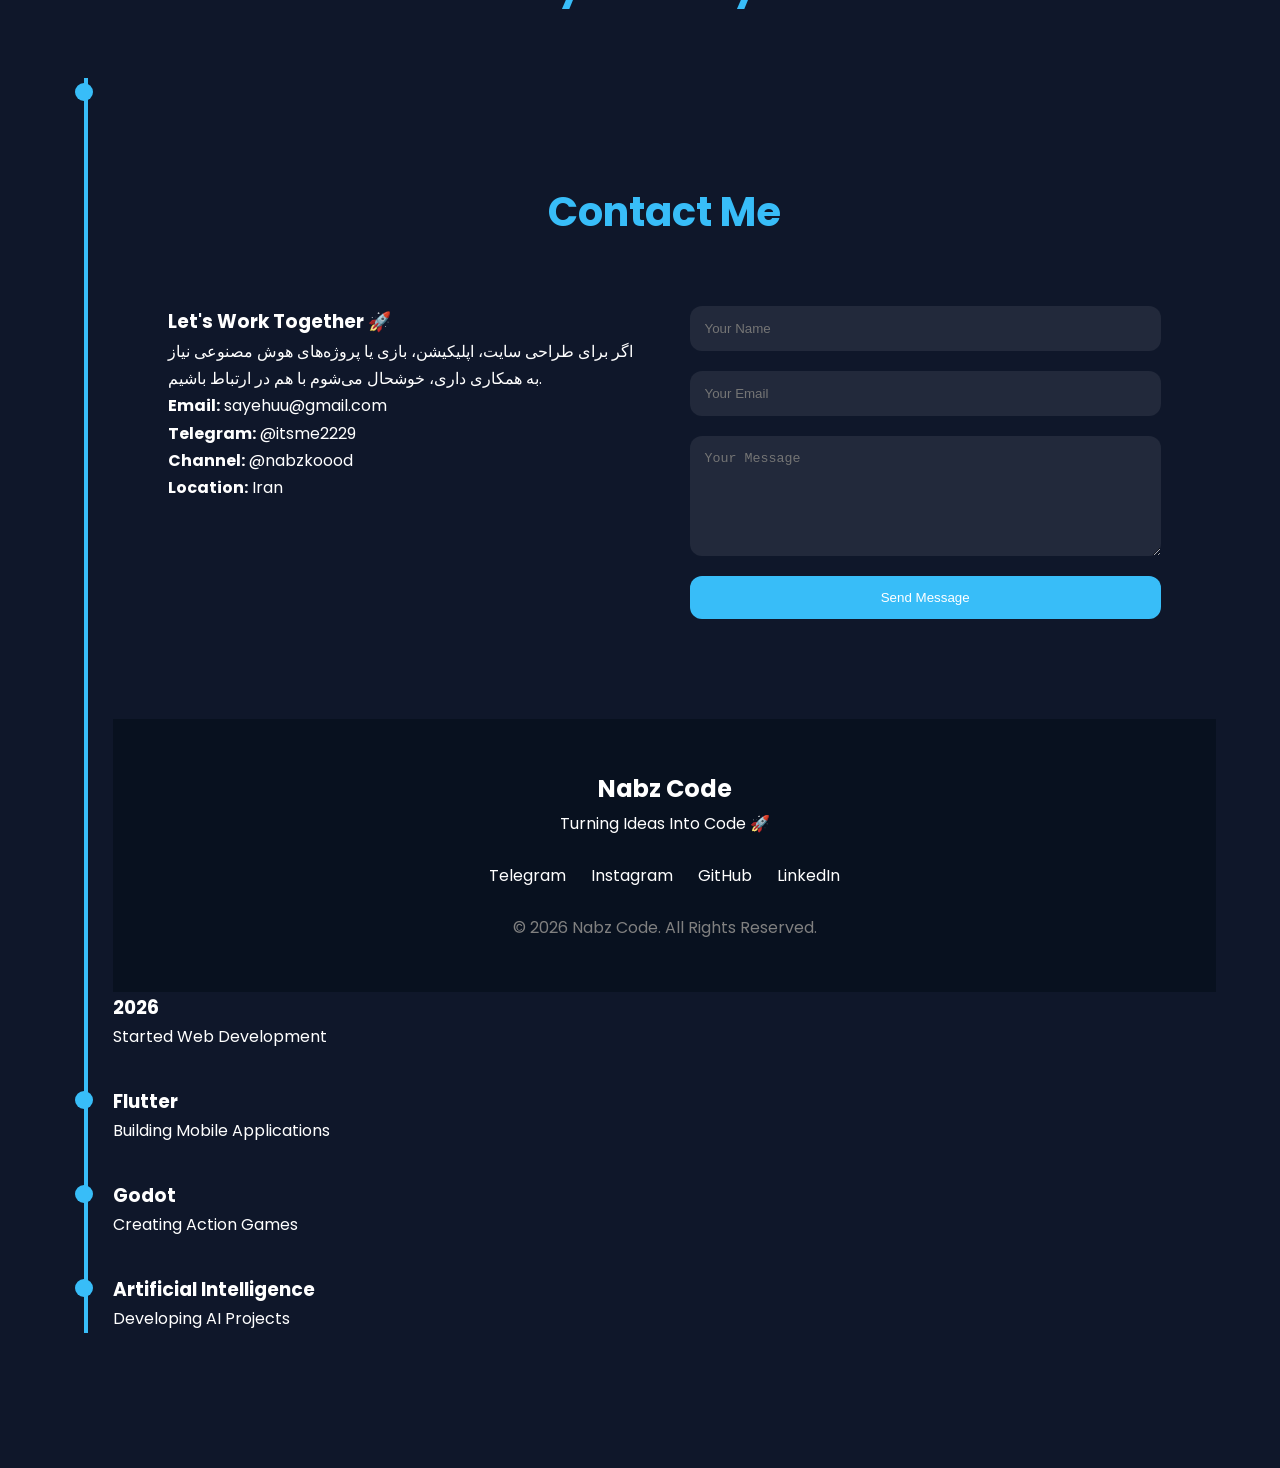
==== commit 2e04dbd7: "Update index.html" ====
--- a/index.html
+++ b/index.html
@@ -382,7 +382,6 @@
 <!-- Projects -->
 <!-- ========================= -->
 <!-- Projects -->
-
 <section id="projects" class="projects">
 
 <div class="container">
@@ -391,11 +390,18 @@
 My Projects
 </h2>
 
+<div class="filter-buttons">
+<button class="filter-btn active" data-filter="all">همه</button>
+<button class="filter-btn" data-filter="web">وب</button>
+<button class="filter-btn" data-filter="game">بازی</button>
+<button class="filter-btn" data-filter="ai">هوش مصنوعی</button>
+</div>
+
 <div class="project-grid">
 
 <!-- Shooter Game -->
 
-<div class="project-card">
+<div class="project-card" data-category="game">
 
 <img src="images/shooter.jpg" alt="Shooter Game">
 
@@ -414,7 +420,7 @@
 
 <!-- Tabssom -->
 
-<div class="project-card">
+<div class="project-card" data-category="web">
 
 <img src="images/portfolio.jpg" alt="Tabssom">
 
@@ -424,7 +430,7 @@
 A modern beauty salon website designed using HTML, CSS and JavaScript.
 </p>
 
-<a href="#" class="project-btn">
+<a href="https://nabzkoood.github.io/tabassom/" class="project-btn" target="_blank">
 View Project
 </a>
 
@@ -433,7 +439,7 @@
 
 <!-- Portfolio Website -->
 
-<div class="project-card">
+<div class="project-card" data-category="web">
 
 <img src="images/portfolio.jpg" alt="Portfolio Website">
 
@@ -452,7 +458,7 @@
 
 <!-- AI Projects -->
 
-<div class="project-card">
+<div class="project-card" data-category="ai">
 
 <img src="images/ai.jpg" alt="AI Projects">
 
@@ -473,6 +479,7 @@
 </div>
 
 </section>
+    
 
 
 <!-- ========================= -->
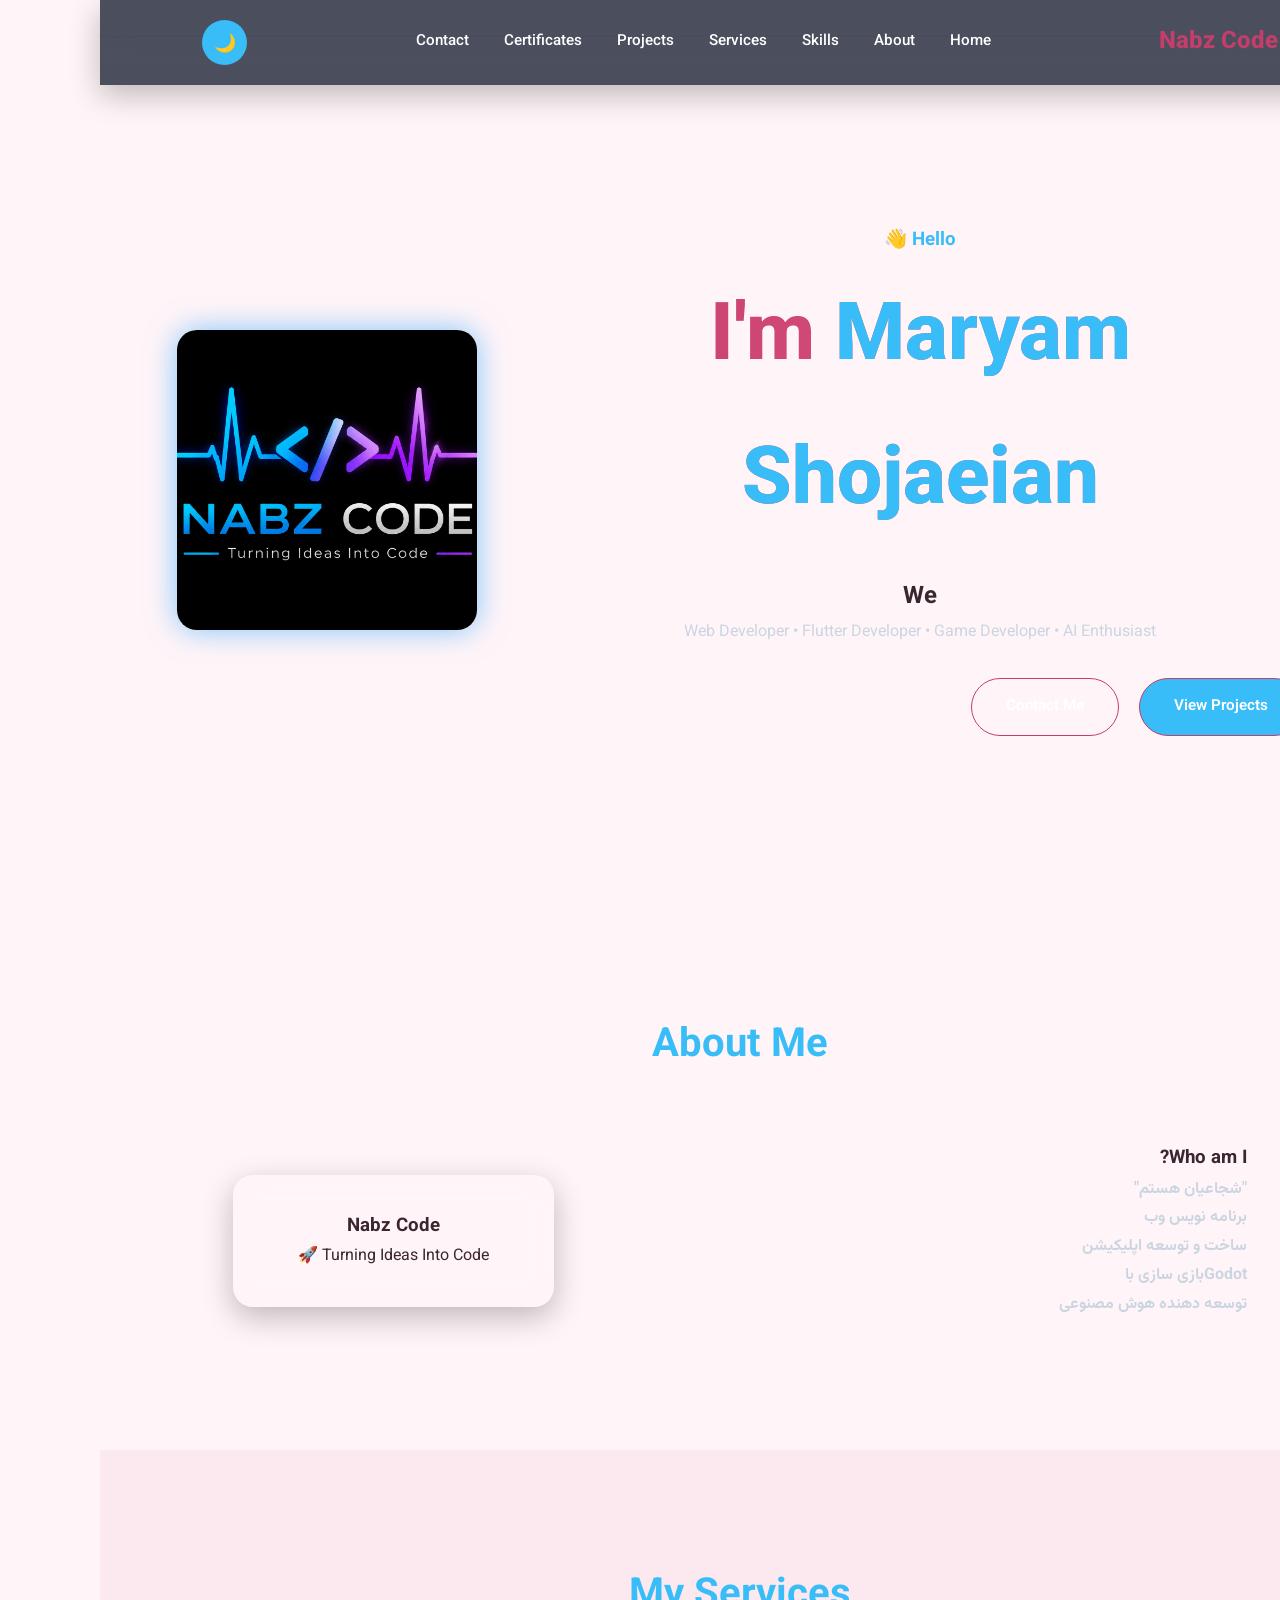
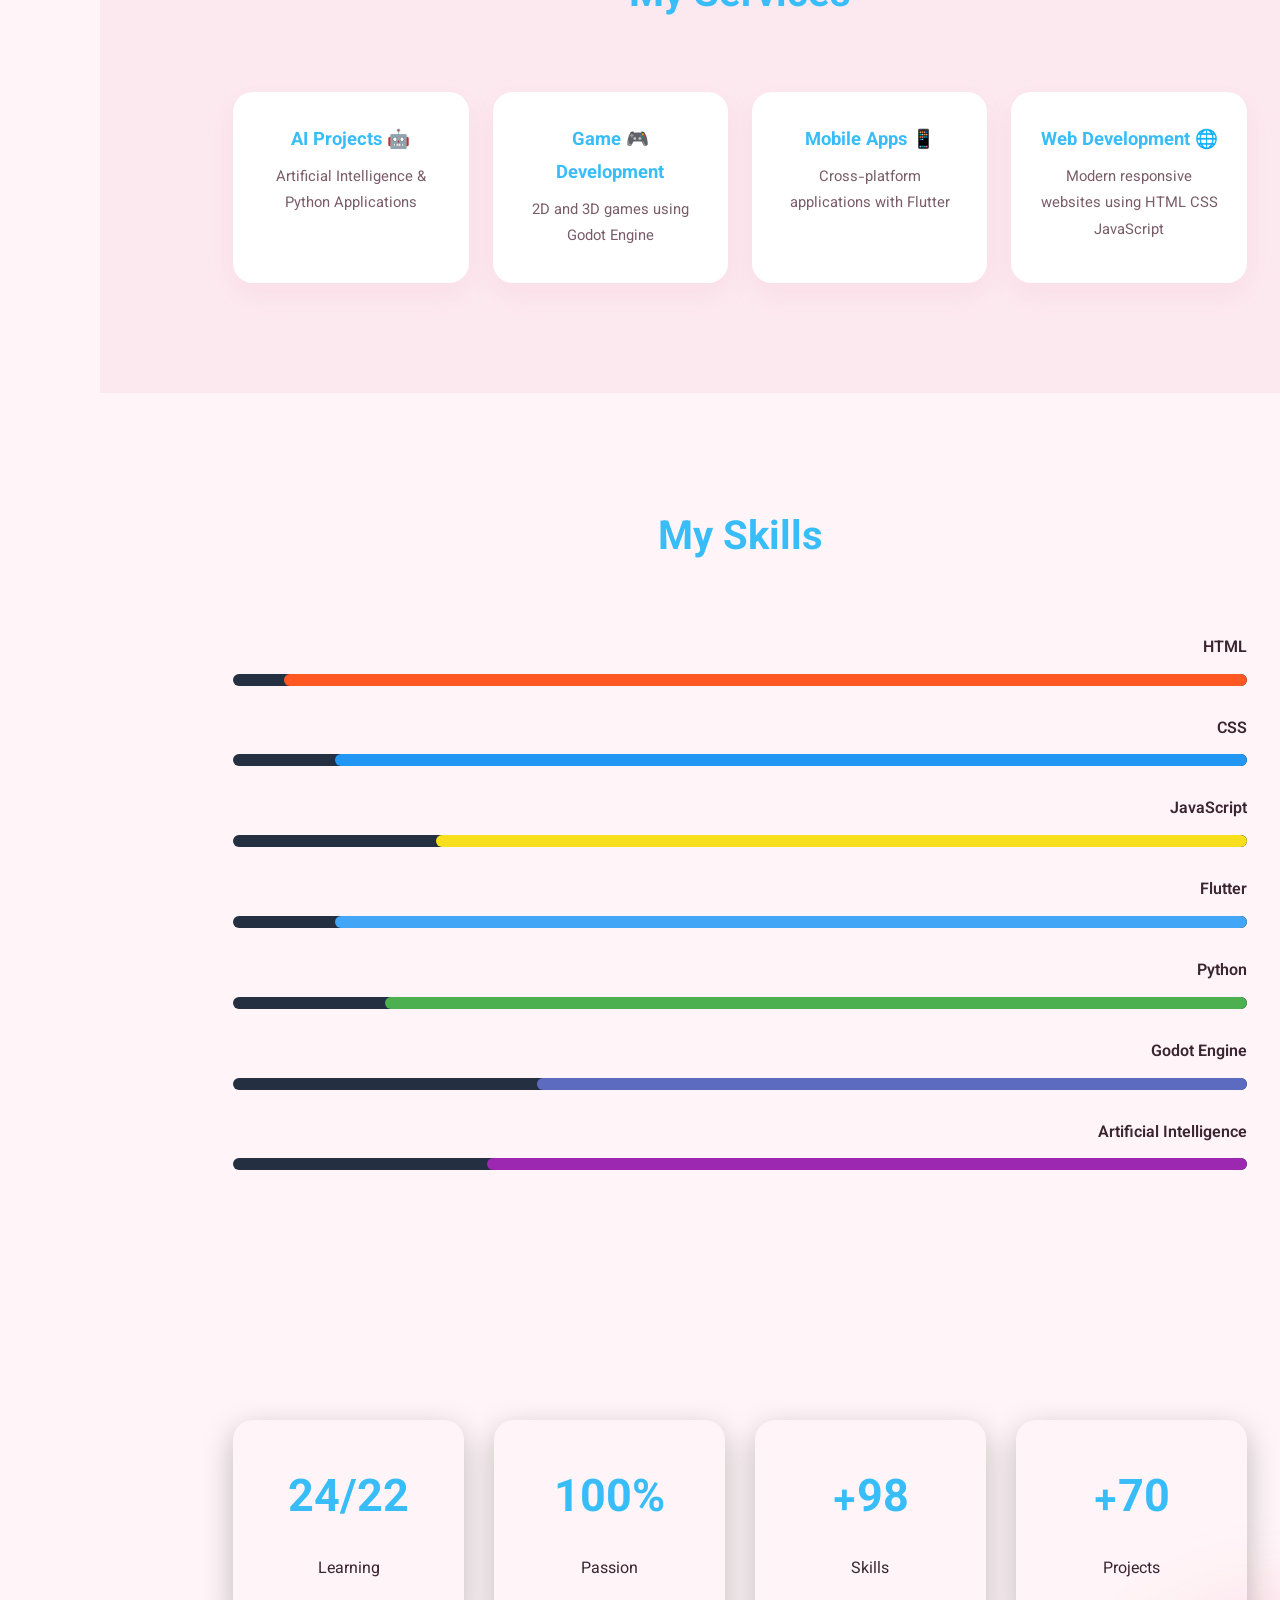
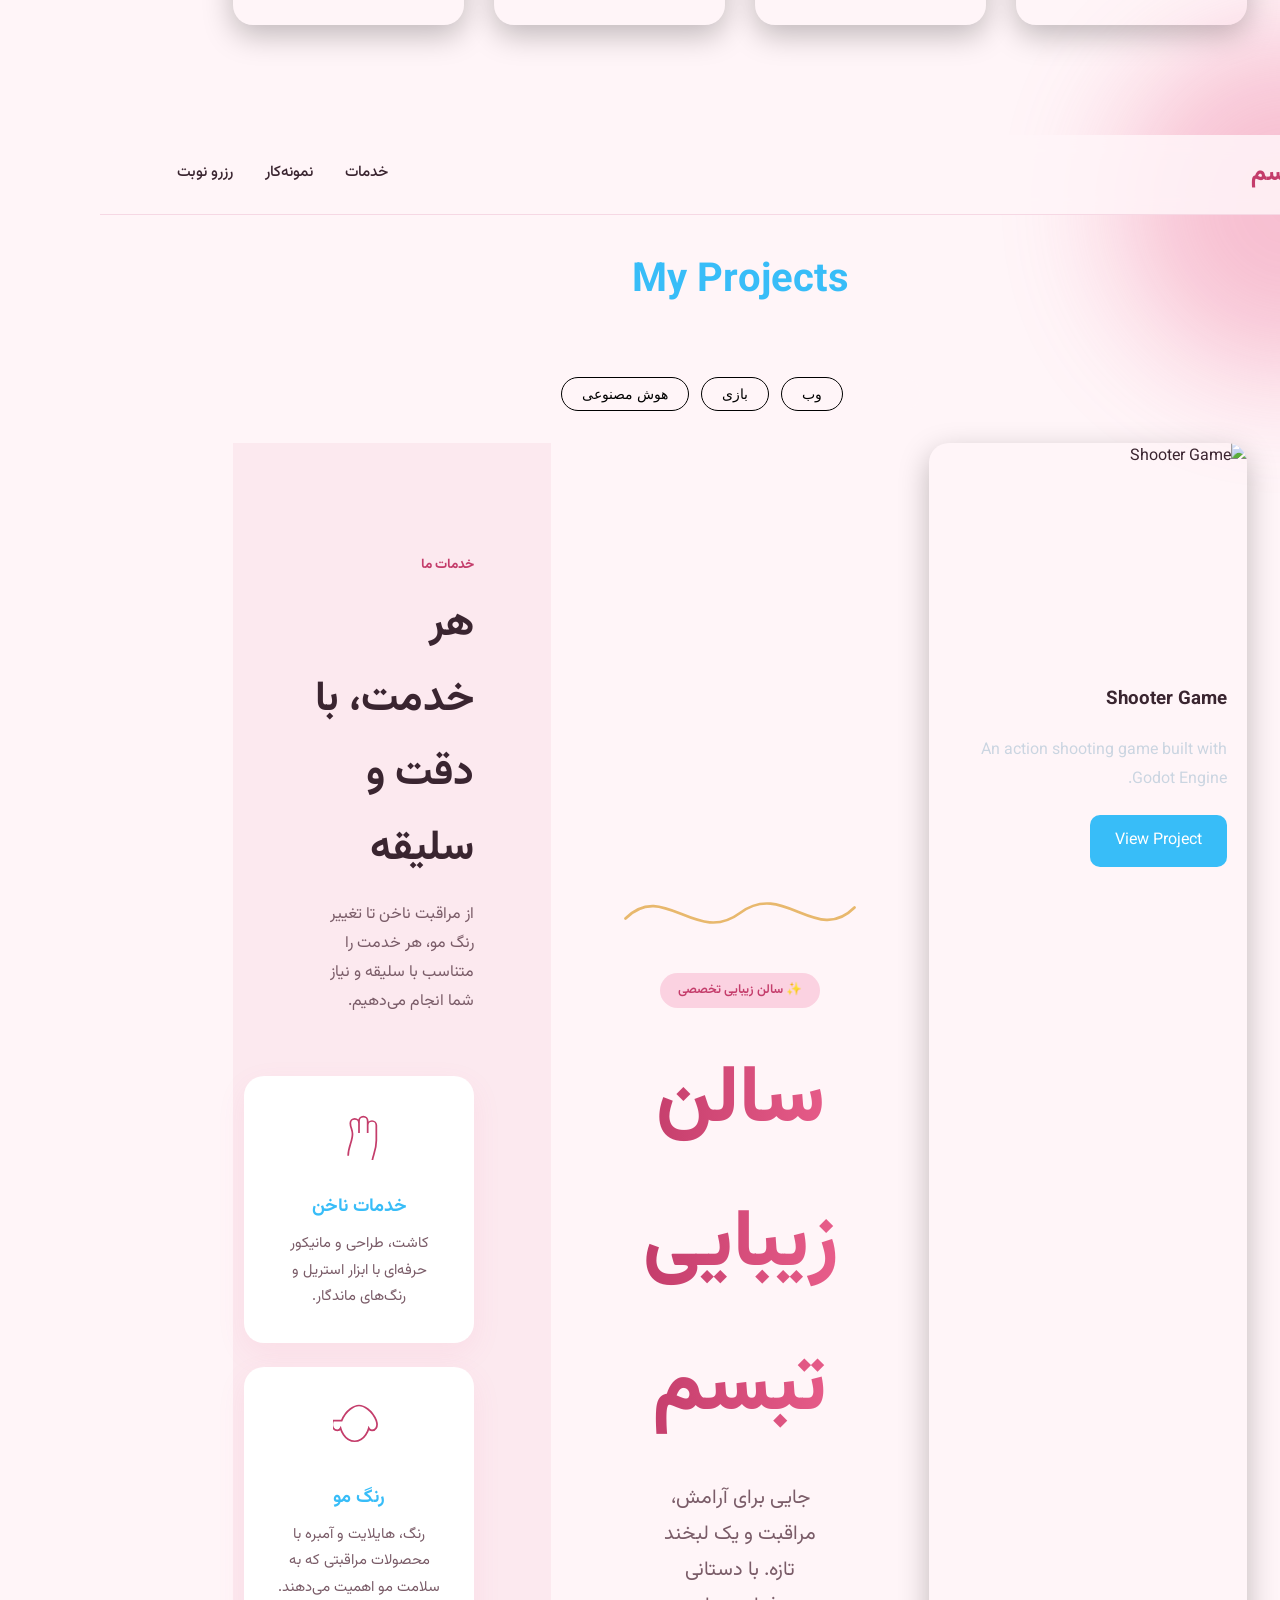
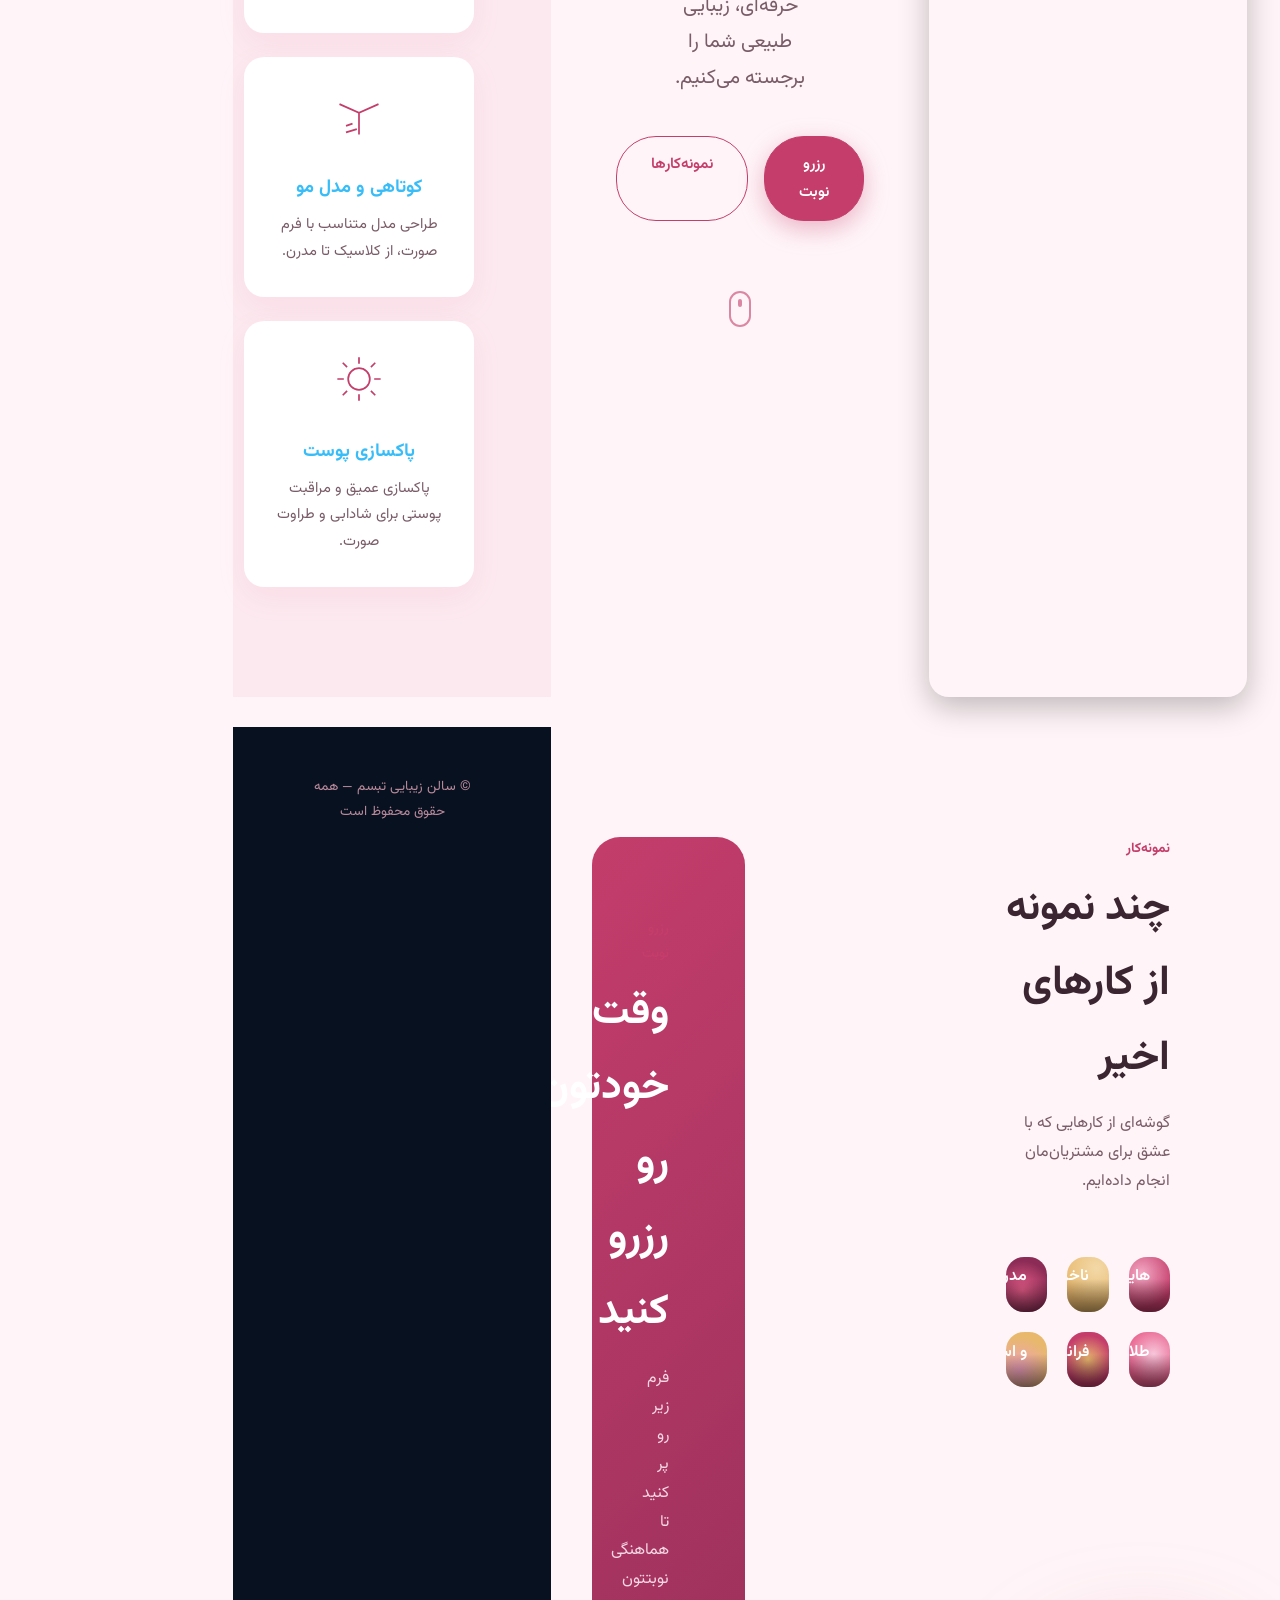
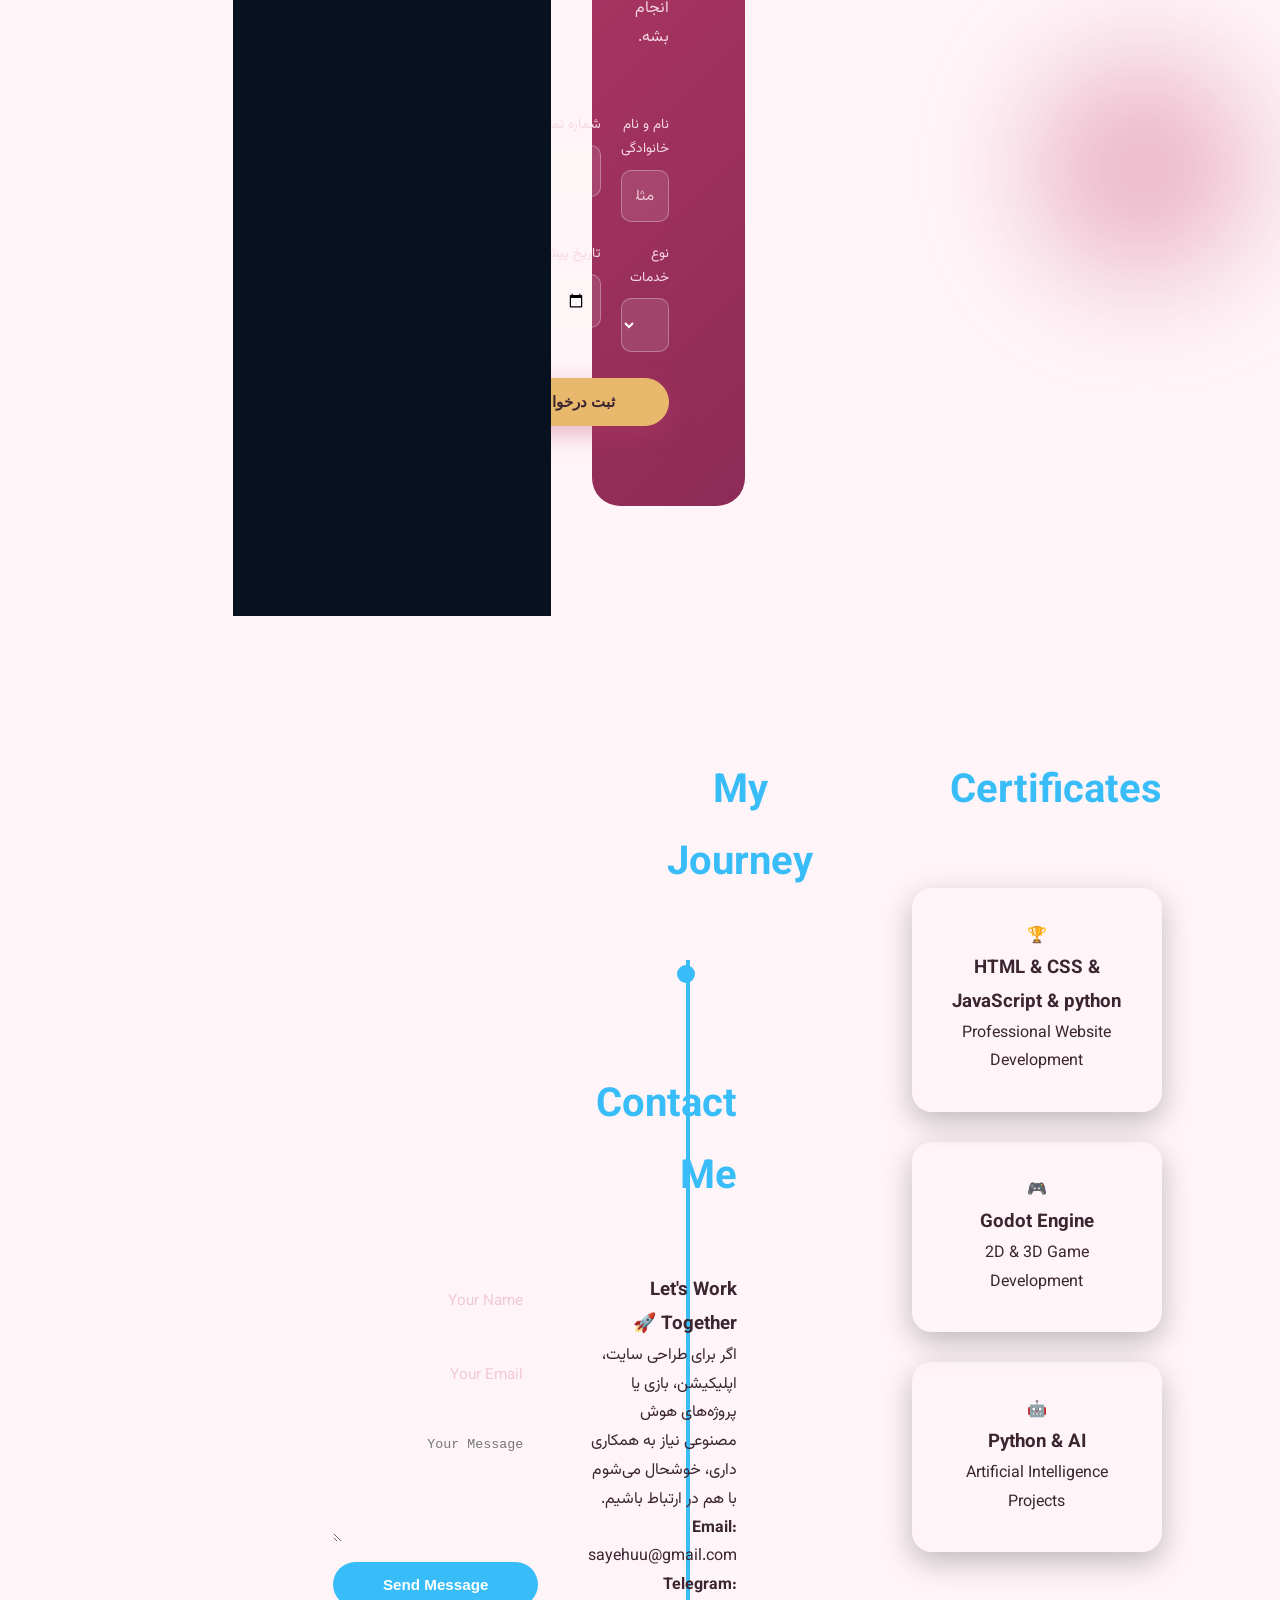
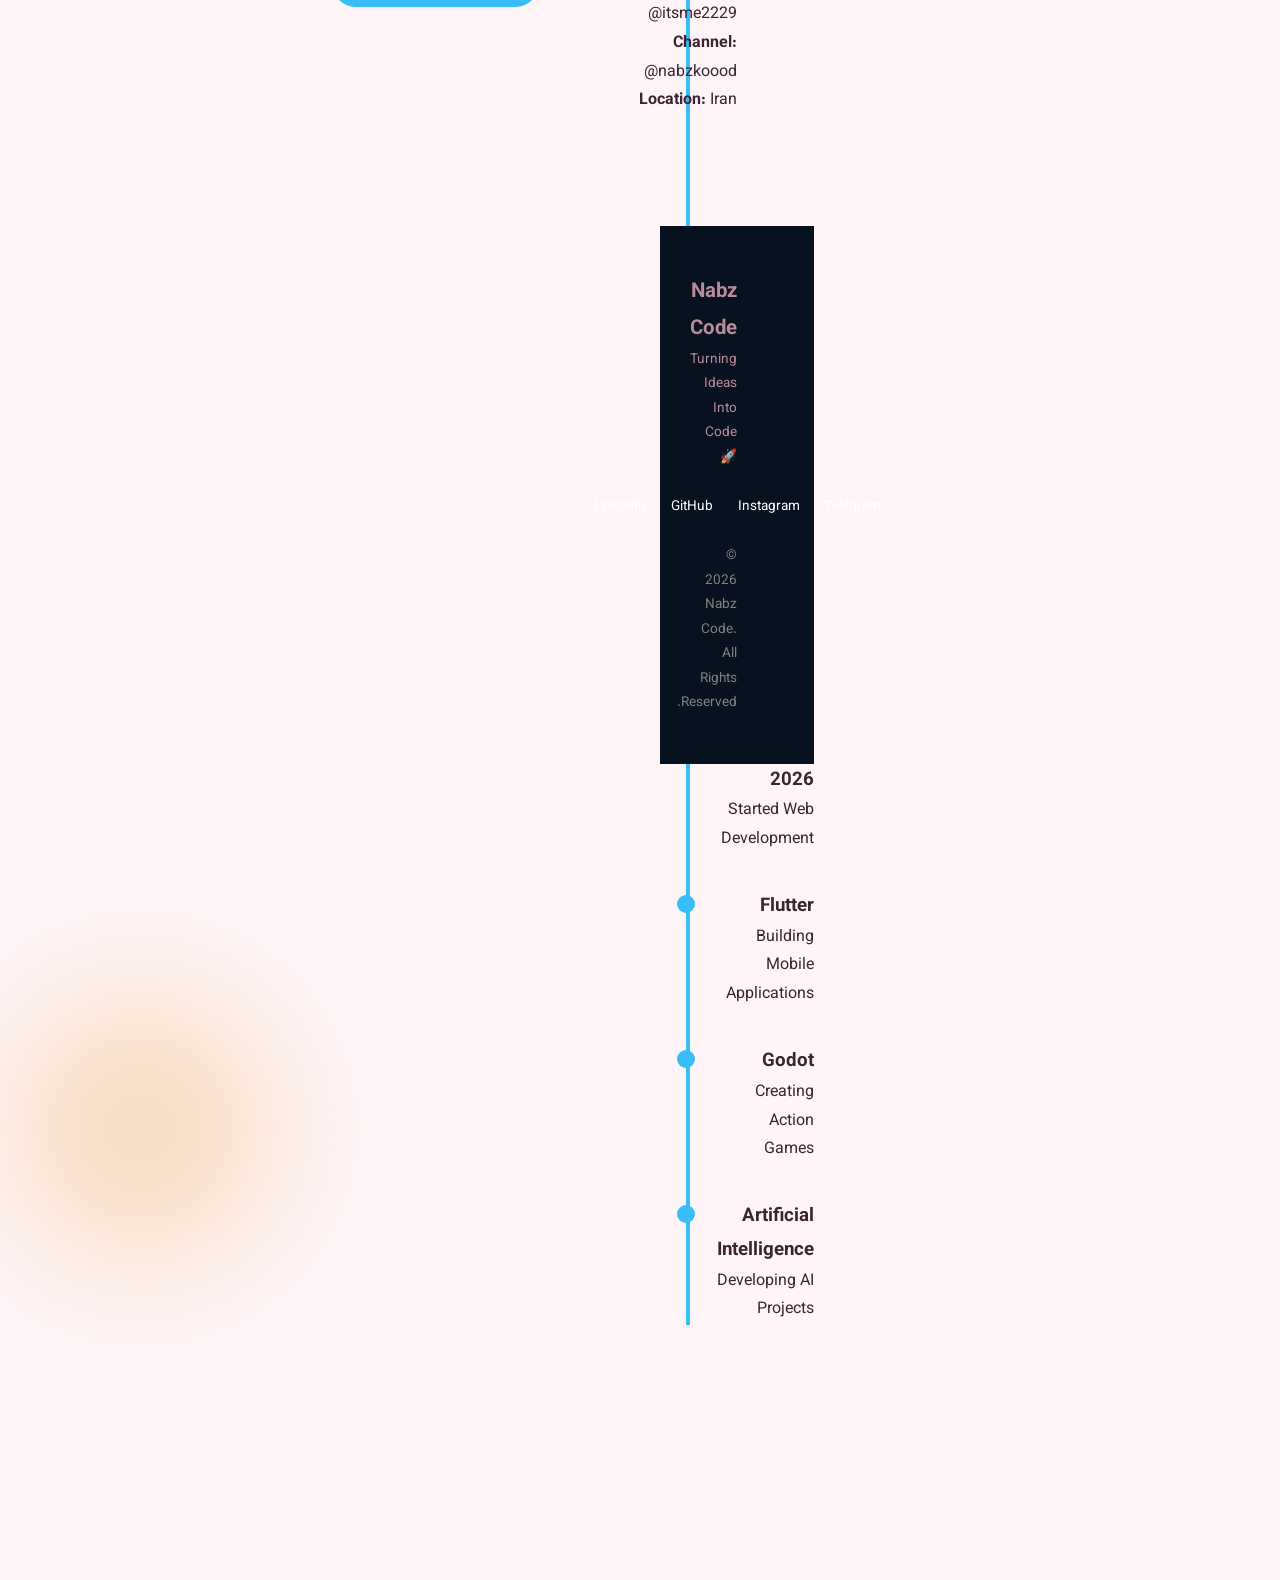
==== commit 28798298: "Update index.html" ====
--- a/index.html
+++ b/index.html
@@ -420,67 +420,296 @@
 
 <!-- Tabssom -->
 
-<div class="project-card" data-category="web">
-
-<img src="images/portfolio.jpg" alt="Tabssom">
-
-<h3>وب‌سایت سالن زیبایی تبسم</h3>
-
-<p>
-A modern beauty salon website designed using HTML, CSS and JavaScript.
-</p>
-
-<a href="https://nabzkoood.github.io/tabassom/" class="project-btn" target="_blank">
-View Project
-</a>
-
-</div>
-
-
-<!-- Portfolio Website -->
-
-<div class="project-card" data-category="web">
-
-<img src="images/portfolio.jpg" alt="Portfolio Website">
-
-<h3>Portfolio Website</h3>
-
-<p>
-Personal website created using HTML, CSS and JavaScript.
-</p>
-
-<a href="#" class="project-btn">
-Live Demo
-</a>
-
-</div>
-
-
-<!-- AI Projects -->
-
-<div class="project-card" data-category="ai">
-
-<img src="images/ai.jpg" alt="AI Projects">
-
-<h3>AI Projects</h3>
-
-<p>
-Artificial Intelligence projects with Python.
-</p>
-
-<a href="#" class="project-btn">
-Coming Soon
-</a>
-
-</div>
-
-</div>
-
-</div>
-
-</section>
-    
-
+<!DOCTYPE html>
+<html lang="fa" dir="rtl">
+<head>
+<meta charset="UTF-8">
+<meta name="viewport" content="width=device-width, initial-scale=1.0">
+<title>سالن زیبایی تبسم</title>
+<link rel="preconnect" href="https://fonts.googleapis.com">
+<link href="https://fonts.googleapis.com/css2?family=Vazirmatn:wght@300;400;500;600;700;800&display=swap" rel="stylesheet">
+<style>
+  :root{
+    --bg:#FFF5F8;
+    --bg-deep:#FCE9EF;
+    --ink:#3A2530;
+    --pink:#E85D8A;
+    --pink-deep:#C43D6B;
+    --pink-light:#FBD2E1;
+    --gold:#E8B86D;
+    --line:#F6D8E4;
+  }
+  *{margin:0;padding:0;box-sizing:border-box;}
+  html{scroll-behavior:smooth;}
+  body{
+    font-family:'Vazirmatn', sans-serif;
+    background:var(--bg);
+    color:var(--ink);
+    line-height:1.8;
+    overflow-x:hidden;
+  }
+  a{color:inherit;text-decoration:none;}
+  img{max-width:100%;display:block;}
+
+  .blob{position:fixed;border-radius:50%;filter:blur(60px);opacity:.35;z-index:0;pointer-events:none;}
+  .blob1{width:340px;height:340px;background:var(--pink);top:-100px;right:-80px;animation:float1 14s ease-in-out infinite;}
+  .blob2{width:280px;height:280px;background:var(--gold);bottom:5%;left:-100px;animation:float2 16s ease-in-out infinite;}
+  .blob3{width:220px;height:220px;background:var(--pink-deep);top:50%;right:10%;animation:float1 12s ease-in-out infinite reverse;}
+  @keyframes float1{0%,100%{transform:translate(0,0);}50%{transform:translate(-30px,40px);}}
+  @keyframes float2{0%,100%{transform:translate(0,0);}50%{transform:translate(40px,-30px);}}
+
+  header, section, footer{position:relative;z-index:1;}
+
+  header{
+    position:fixed;top:0;left:0;right:0;z-index:100;
+    display:flex;align-items:center;justify-content:space-between;
+    padding:18px 6vw;background:rgba(255,245,248,.85);
+    backdrop-filter:blur(10px);border-bottom:1px solid var(--line);
+  }
+  .logo{font-size:1.5rem;font-weight:800;color:var(--pink-deep);}
+  nav{display:flex;gap:32px;}
+  nav a{font-size:.95rem;font-weight:500;color:var(--ink);position:relative;padding-bottom:4px;}
+  nav a::after{content:'';position:absolute;bottom:0;right:0;width:0;height:2px;background:var(--gold);transition:width .3s ease;}
+  nav a:hover::after{width:100%;}
+  .menu-toggle{display:none;background:none;border:none;font-size:1.6rem;color:var(--pink-deep);cursor:pointer;}
+
+  .hero{min-height:100vh;display:flex;flex-direction:column;align-items:center;justify-content:center;text-align:center;padding:120px 6vw 60px;}
+  .hero-flourish{width:240px;height:80px;margin-bottom:20px;}
+  .hero-flourish path{fill:none;stroke:var(--gold);stroke-width:2.5;stroke-linecap:round;stroke-dasharray:420;stroke-dashoffset:420;animation:draw 1.8s ease forwards .3s;}
+  @keyframes draw{to{stroke-dashoffset:0;}}
+
+  .badge{display:inline-block;padding:6px 18px;background:var(--pink-light);color:var(--pink-deep);border-radius:30px;font-size:.8rem;font-weight:600;margin-bottom:22px;opacity:0;animation:riseIn .8s ease forwards .6s;}
+  .hero h1{
+    font-size:clamp(2.6rem, 8vw, 5rem);font-weight:800;
+    background:linear-gradient(90deg, var(--pink-deep), var(--pink), var(--gold));
+    background-size:200% auto;-webkit-background-clip:text;background-clip:text;color:transparent;
+    opacity:0;transform:translateY(18px);
+    animation:riseIn .9s ease forwards 1s, shine 5s linear infinite 2s;
+  }
+  @keyframes shine{to{background-position:200% center;}}
+  .hero p.tagline{margin-top:18px;font-size:clamp(1rem, 2.2vw, 1.25rem);color:#7A5C68;max-width:520px;opacity:0;transform:translateY(18px);animation:riseIn .9s ease forwards 1.3s;}
+  @keyframes riseIn{to{opacity:1;transform:translateY(0);}}
+
+  .hero-cta{margin-top:40px;display:inline-flex;gap:16px;opacity:0;animation:riseIn .9s ease forwards 1.55s;}
+  .btn{padding:14px 34px;border-radius:40px;font-size:.95rem;font-weight:600;cursor:pointer;border:1.5px solid var(--pink-deep);transition:all .3s ease;}
+  .btn.primary{background:var(--pink-deep);color:#fff;box-shadow:0 8px 24px rgba(196,61,107,.35);}
+  .btn.primary:hover{background:var(--pink);transform:translateY(-3px);box-shadow:0 12px 30px rgba(196,61,107,.45);}
+  .btn.ghost{background:transparent;color:var(--pink-deep);}
+  .btn.ghost:hover{background:var(--pink-deep);color:#fff;transform:translateY(-3px);}
+
+  .scroll-hint{margin-top:70px;width:22px;height:36px;border:2px solid var(--pink-deep);border-radius:20px;position:relative;opacity:.6;}
+  .scroll-hint::before{content:'';position:absolute;top:6px;left:50%;width:4px;height:8px;background:var(--pink-deep);border-radius:2px;transform:translateX(-50%);animation:scrollDot 1.6s ease infinite;}
+  @keyframes scrollDot{0%{opacity:1;top:6px;}100%{opacity:0;top:18px;}}
+
+  section{padding:110px 6vw;}
+  .section-head{max-width:640px;margin-bottom:60px;}
+  .section-head .kicker{font-size:.85rem;color:var(--pink-deep);font-weight:700;margin-bottom:10px;}
+  .section-head h2{font-size:clamp(1.9rem, 4vw, 2.6rem);font-weight:700;color:var(--ink);}
+  .section-head p{margin-top:14px;color:#7A5C68;max-width:52ch;}
+
+  .reveal{opacity:0;transform:translateY(30px);transition:opacity .7s ease, transform .7s ease;}
+  .reveal.show{opacity:1;transform:translateY(0);}
+
+  .services{background:var(--bg-deep);}
+  .service-grid{display:grid;grid-template-columns:repeat(auto-fit,minmax(230px,1fr));gap:24px;}
+  .service-card{background:#fff;border-radius:20px;padding:32px 26px;box-shadow:0 10px 30px rgba(232,93,138,.08);transition:transform .35s ease, box-shadow .35s ease;}
+  .service-card:hover{transform:translateY(-8px);box-shadow:0 18px 40px rgba(232,93,138,.18);}
+  .service-icon{width:52px;height:52px;color:var(--pink-deep);margin-bottom:18px;}
+  .service-card h3{font-size:1.15rem;font-weight:700;margin-bottom:8px;}
+  .service-card p{color:#7A5C68;font-size:.92rem;}
+
+  .gallery{display:grid;grid-template-columns:repeat(3,1fr);gap:20px;}
+  .tile{aspect-ratio:3/4;border-radius:18px;position:relative;overflow:hidden;display:flex;align-items:flex-end;padding:20px;color:#fff;transition:transform .4s ease;}
+  .tile:hover{transform:scale(1.03) translateY(-4px);}
+  .tile span{font-weight:600;font-size:1rem;position:relative;z-index:2;}
+  .tile::before{content:'';position:absolute;inset:0;z-index:1;background:linear-gradient(180deg,transparent 40%,rgba(0,0,0,.55) 100%);}
+  .tile .tex{position:absolute;inset:0;transition:transform .5s ease;}
+  .tile:hover .tex{transform:scale(1.1);}
+  .tile:nth-child(1) .tex{background:radial-gradient(circle at 30% 30%, #F4A9C4, #C43D6B 70%);}
+  .tile:nth-child(2) .tex{background:radial-gradient(circle at 70% 20%, #F3D9A8, #E8B86D 70%);}
+  .tile:nth-child(3) .tex{background:radial-gradient(circle at 40% 60%, #E85D8A, #8C2C56 70%);}
+  .tile:nth-child(4) .tex{background:radial-gradient(circle at 60% 40%, #F7C6DA, #E85D8A 70%);}
+  .tile:nth-child(5) .tex{background:radial-gradient(circle at 50% 50%, #E8B86D, #C43D6B 70%);}
+  .tile:nth-child(6) .tex{background:radial-gradient(circle at 30% 70%, #F0A0BE, #E8B86D 70%);}
+
+  .booking{background:linear-gradient(135deg, var(--pink-deep), #8C2C56);color:#fff;border-radius:28px;margin:0 6vw;padding:80px 6vw;width:auto;}
+  .booking .section-head h2{color:#fff;}
+  .booking .section-head p{color:#F6D8E4;}
+  form{display:grid;grid-template-columns:1fr 1fr;gap:20px;max-width:680px;}
+  form .full{grid-column:1/-1;}
+  label{display:block;font-size:.85rem;margin-bottom:8px;color:#F6D8E4;}
+  input, select{width:100%;padding:13px 14px;background:rgba(255,255,255,.1);border:1px solid rgba(255,255,255,.3);border-radius:10px;color:#fff;font-family:inherit;font-size:.95rem;}
+  input::placeholder{color:#F0C7D6;}
+  input:focus, select:focus{outline:2px solid var(--gold);outline-offset:2px;background:rgba(255,255,255,.18);}
+  select option{color:#3A2530;}
+  .booking .btn.primary{grid-column:1/-1;background:var(--gold);border-color:var(--gold);color:#3A2530;margin-top:6px;}
+  .booking .btn.primary:hover{background:#F0C87E;}
+  .form-note{grid-column:1/-1;font-size:.85rem;color:#F6D8E4;margin-top:-6px;}
+
+  footer{padding:48px 6vw;text-align:center;color:#B98A9C;font-size:.85rem;}
+
+  @media (max-width:820px){
+    nav{position:fixed;top:66px;left:0;right:0;background:var(--bg);flex-direction:column;padding:20px 6vw;gap:18px;border-bottom:1px solid var(--line);transform:translateY(-140%);transition:transform .35s ease;}
+    nav.open{transform:translateY(0);}
+    .menu-toggle{display:block;}
+    form{grid-template-columns:1fr;}
+    .gallery{grid-template-columns:repeat(2,1fr);}
+    .booking{margin:0 4vw;padding:60px 5vw;}
+  }
+  @media (max-width:520px){
+    .gallery{grid-template-columns:1fr 1fr;}
+    section{padding:80px 5vw;}
+  }
+  @media (prefers-reduced-motion: reduce){
+    *{animation:none !important;transition:none !important;}
+  }
+</style>
+</head>
+<body>
+
+<div class="blob blob1"></div>
+<div class="blob blob2"></div>
+<div class="blob blob3"></div>
+
+<header>
+  <div class="logo">تبسم</div>
+  <nav id="nav">
+    <a href="#services">خدمات</a>
+    <a href="#gallery">نمونه‌کار</a>
+    <a href="#booking">رزرو نوبت</a>
+  </nav>
+  <button class="menu-toggle" id="menuToggle" aria-label="باز کردن منو">☰</button>
+</header>
+
+<section class="hero">
+  <svg class="hero-flourish" viewBox="0 0 220 70" xmlns="http://www.w3.org/2000/svg">
+    <path d="M5 40 C 40 5, 70 65, 110 35 C 150 5, 180 65, 215 30"/>
+  </svg>
+  <div class="badge">✨ سالن زیبایی تخصصی</div>
+  <h1>سالن زیبایی تبسم</h1>
+  <p class="tagline">جایی برای آرامش، مراقبت و یک لبخند تازه. با دستانی حرفه‌ای، زیبایی طبیعی شما را برجسته می‌کنیم.</p>
+  <div class="hero-cta">
+    <a href="#booking" class="btn primary">رزرو نوبت</a>
+    <a href="#gallery" class="btn ghost">نمونه‌کارها</a>
+  </div>
+  <div class="scroll-hint"></div>
+</section>
+
+<section class="services reveal" id="services">
+  <div class="section-head">
+    <div class="kicker">خدمات ما</div>
+    <h2>هر خدمت، با دقت و سلیقه</h2>
+    <p>از مراقبت ناخن تا تغییر رنگ مو، هر خدمت را متناسب با سلیقه و نیاز شما انجام می‌دهیم.</p>
+  </div>
+  <div class="service-grid">
+    <div class="service-card">
+      <svg class="service-icon" viewBox="0 0 48 48" fill="none" stroke="currentColor" stroke-width="1.6">
+        <path d="M14 44c0-8 4-13 4-20 0-4-2-6-2-10a4 4 0 018 0v9M24 23v-11a4 4 0 018 0v11M32 23v-7a4 4 0 018 0v14c0 10-4 15-4 21"/>
+      </svg>
+      <h3>خدمات ناخن</h3>
+      <p>کاشت، طراحی و مانیکور حرفه‌ای با ابزار استریل و رنگ‌های ماندگار.</p>
+    </div>
+    <div class="service-card">
+      <svg class="service-icon" viewBox="0 0 48 48" fill="none" stroke="currentColor" stroke-width="1.6">
+        <path d="M8 20c4-10 12-14 16-14s12 4 16 14c2 6-1 9-4 9-2 0-3-2-3-2s-3 12-13 12S7 27 7 27s-1 2-3 2c-3 0-6-3-4-9z"/>
+      </svg>
+      <h3>رنگ مو</h3>
+      <p>رنگ، هایلایت و آمبره با محصولات مراقبتی که به سلامت مو اهمیت می‌دهند.</p>
+    </div>
+    <div class="service-card">
+      <svg class="service-icon" viewBox="0 0 48 48" fill="none" stroke="currentColor" stroke-width="1.6">
+        <path d="M6 14l18 8 18-8M12 34l6-2M12 40l10-3M24 22v20"/>
+      </svg>
+      <h3>کوتاهی و مدل مو</h3>
+      <p>طراحی مدل متناسب با فرم صورت، از کلاسیک تا مدرن.</p>
+    </div>
+    <div class="service-card">
+      <svg class="service-icon" viewBox="0 0 48 48" fill="none" stroke="currentColor" stroke-width="1.6">
+        <circle cx="24" cy="24" r="10"/>
+        <path d="M24 4v6M24 38v6M4 24h6M38 24h6M9 9l4 4M35 35l4 4M39 9l-4 4M13 35l-4 4"/>
+      </svg>
+      <h3>پاکسازی پوست</h3>
+      <p>پاکسازی عمیق و مراقبت پوستی برای شادابی و طراوت صورت.</p>
+    </div>
+  </div>
+</section>
+
+<section id="gallery" class="reveal">
+  <div class="section-head">
+    <div class="kicker">نمونه‌کار</div>
+    <h2>چند نمونه از کارهای اخیر</h2>
+    <p>گوشه‌ای از کارهایی که با عشق برای مشتریان‌مان انجام داده‌ایم.</p>
+  </div>
+  <div class="gallery">
+    <div class="tile"><div class="tex"></div><span>رنگ و هایلایت</span></div>
+    <div class="tile"><div class="tex"></div><span>طراحی ناخن</span></div>
+    <div class="tile"><div class="tex"></div><span>کوتاهی مدرن</span></div>
+    <div class="tile"><div class="tex"></div><span>آمبره طلایی</span></div>
+    <div class="tile"><div class="tex"></div><span>مانیکور فرانسوی</span></div>
+    <div class="tile"><div class="tex"></div><span>پاکسازی و اسپا</span></div>
+  </div>
+</section>
+
+<section id="booking" class="reveal">
+  <div class="booking">
+    <div class="section-head">
+      <div class="kicker">رزرو نوبت</div>
+      <h2>وقت خودتون رو رزرو کنید</h2>
+      <p>فرم زیر رو پر کنید تا هماهنگی نوبتتون انجام بشه.</p>
+    </div>
+    <form onsubmit="event.preventDefault(); document.getElementById('formMsg').style.display='block';">
+      <div>
+        <label for="name">نام و نام خانوادگی</label>
+        <input type="text" id="name" placeholder="مثلاً سارا احمدی" required>
+      </div>
+      <div>
+        <label for="phone">شماره تماس</label>
+        <input type="tel" id="phone" placeholder="09xxxxxxxxx" required>
+      </div>
+      <div>
+        <label for="service">نوع خدمات</label>
+        <select id="service" required>
+          <option value="">انتخاب کنید</option>
+          <option>خدمات ناخن</option>
+          <option>رنگ مو</option>
+          <option>کوتاهی و مدل مو</option>
+          <option>پاکسازی پوست</option>
+        </select>
+      </div>
+      <div>
+        <label for="date">تاریخ پیشنهادی</label>
+        <input type="date" id="date" required>
+      </div>
+      <div class="full">
+        <button type="submit" class="btn primary" style="width:100%;">ثبت درخواست نوبت</button>
+      </div>
+      <p class="form-note" id="formMsg" style="display:none;">درخواست شما ثبت شد. به‌زودی برای هماهنگی تماس می‌گیریم.</p>
+    </form>
+  </div>
+</section>
+
+<footer>
+  © سالن زیبایی تبسم — همه حقوق محفوظ است
+</footer>
+
+<script>
+  const toggle = document.getElementById('menuToggle');
+  const nav = document.getElementById('nav');
+  toggle.addEventListener('click', () => nav.classList.toggle('open'));
+  nav.querySelectorAll('a').forEach(a => a.addEventListener('click', () => nav.classList.remove('open')));
+
+  const observer = new IntersectionObserver((entries) => {
+    entries.forEach(entry => {
+      if(entry.isIntersecting){
+        entry.target.classList.add('show');
+      }
+    });
+  }, {threshold:.15});
+  document.querySelectorAll('.reveal').forEach(el => observer.observe(el));
+</script>
+
+</body>
+</html>
 
 <!-- ========================= -->
 <!-- Certificates -->
--- a/style.css
+++ b/style.css
@@ -1088,4 +1088,28 @@
 }
 
 
-}+}
+.filter-buttons{
+  display:flex;
+  justify-content:center;
+  gap:12px;
+  flex-wrap:wrap;
+  margin-bottom:32px;
+}
+.filter-btn{
+  padding:8px 20px;
+  border:1.5px solid currentColor;
+  border-radius:30px;
+  background:transparent;
+  cursor:pointer;
+  font-size:.9rem;
+  transition:all .25s ease;
+}
+.filter-btn.active,
+.filter-btn:hover{
+  background:currentColor;
+  color:var(--bg, #fff);
+}
+.project-card.hide{
+  display:none;
+}
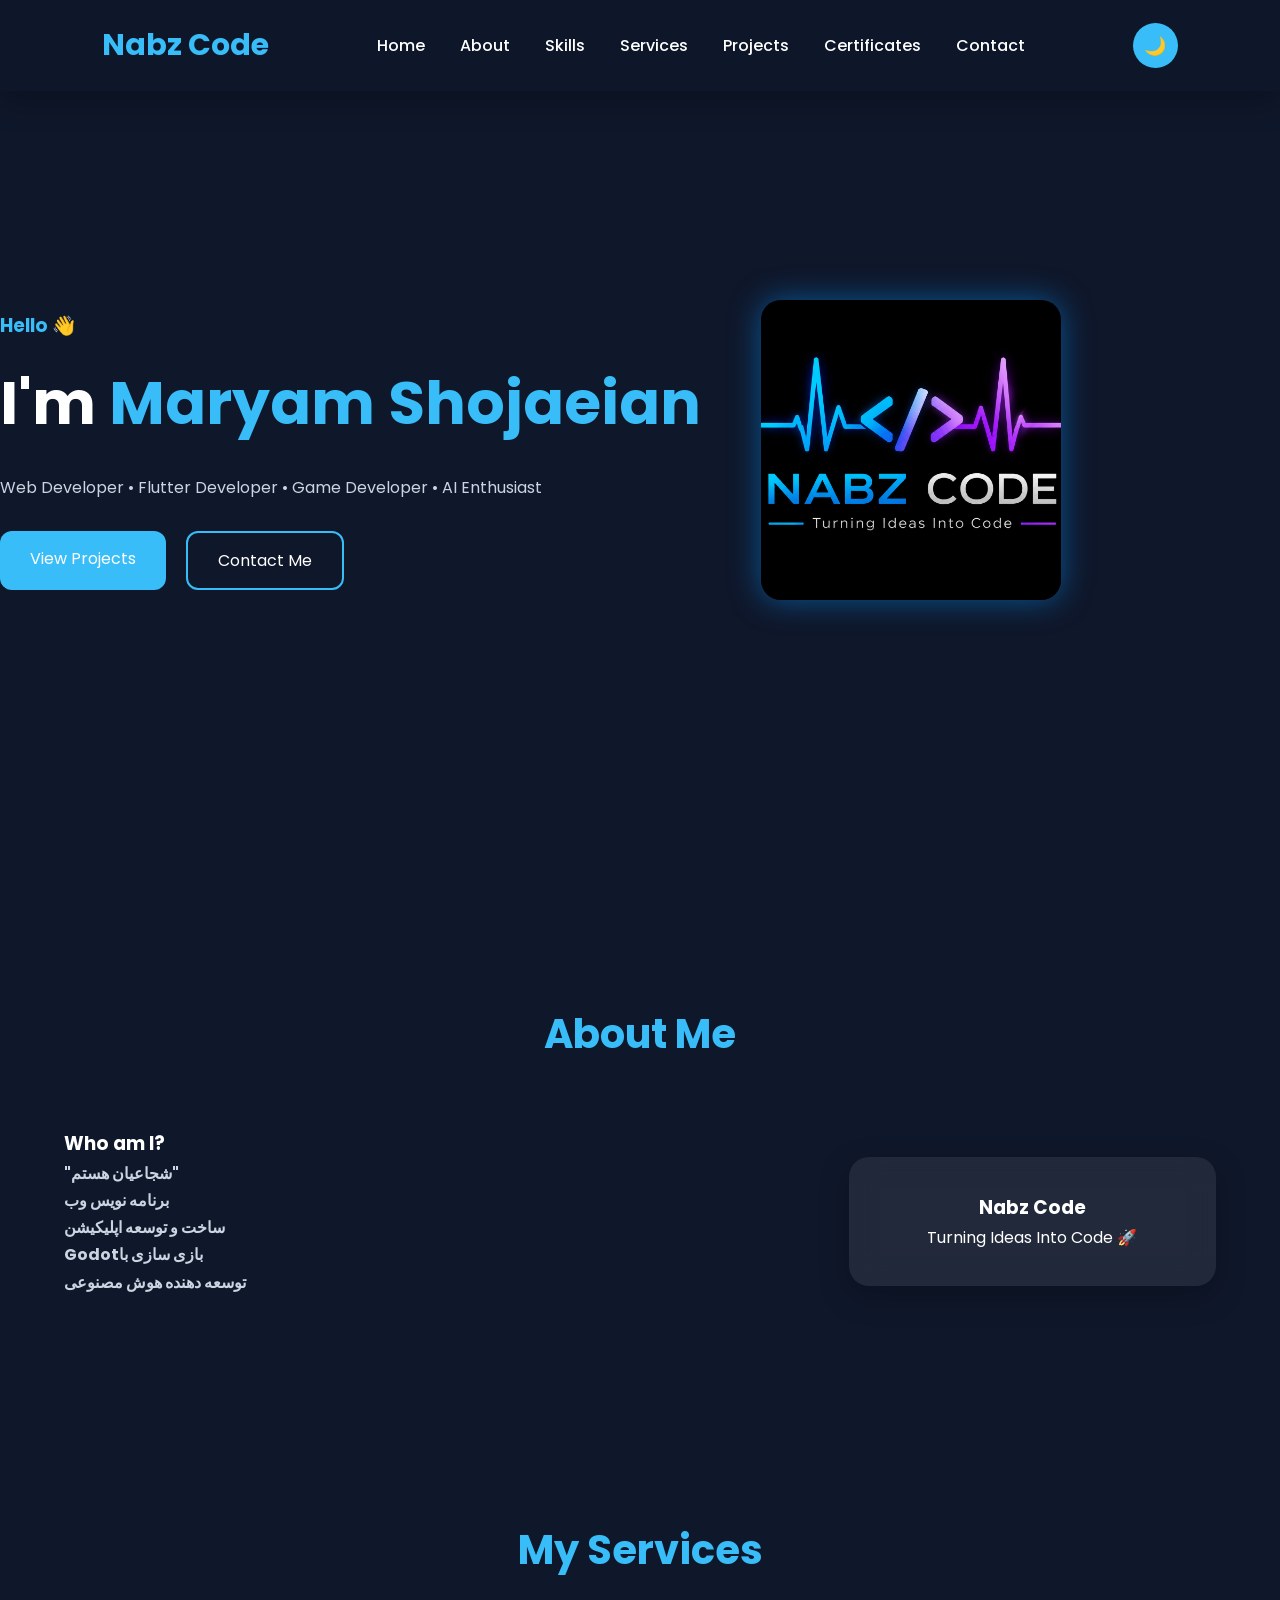
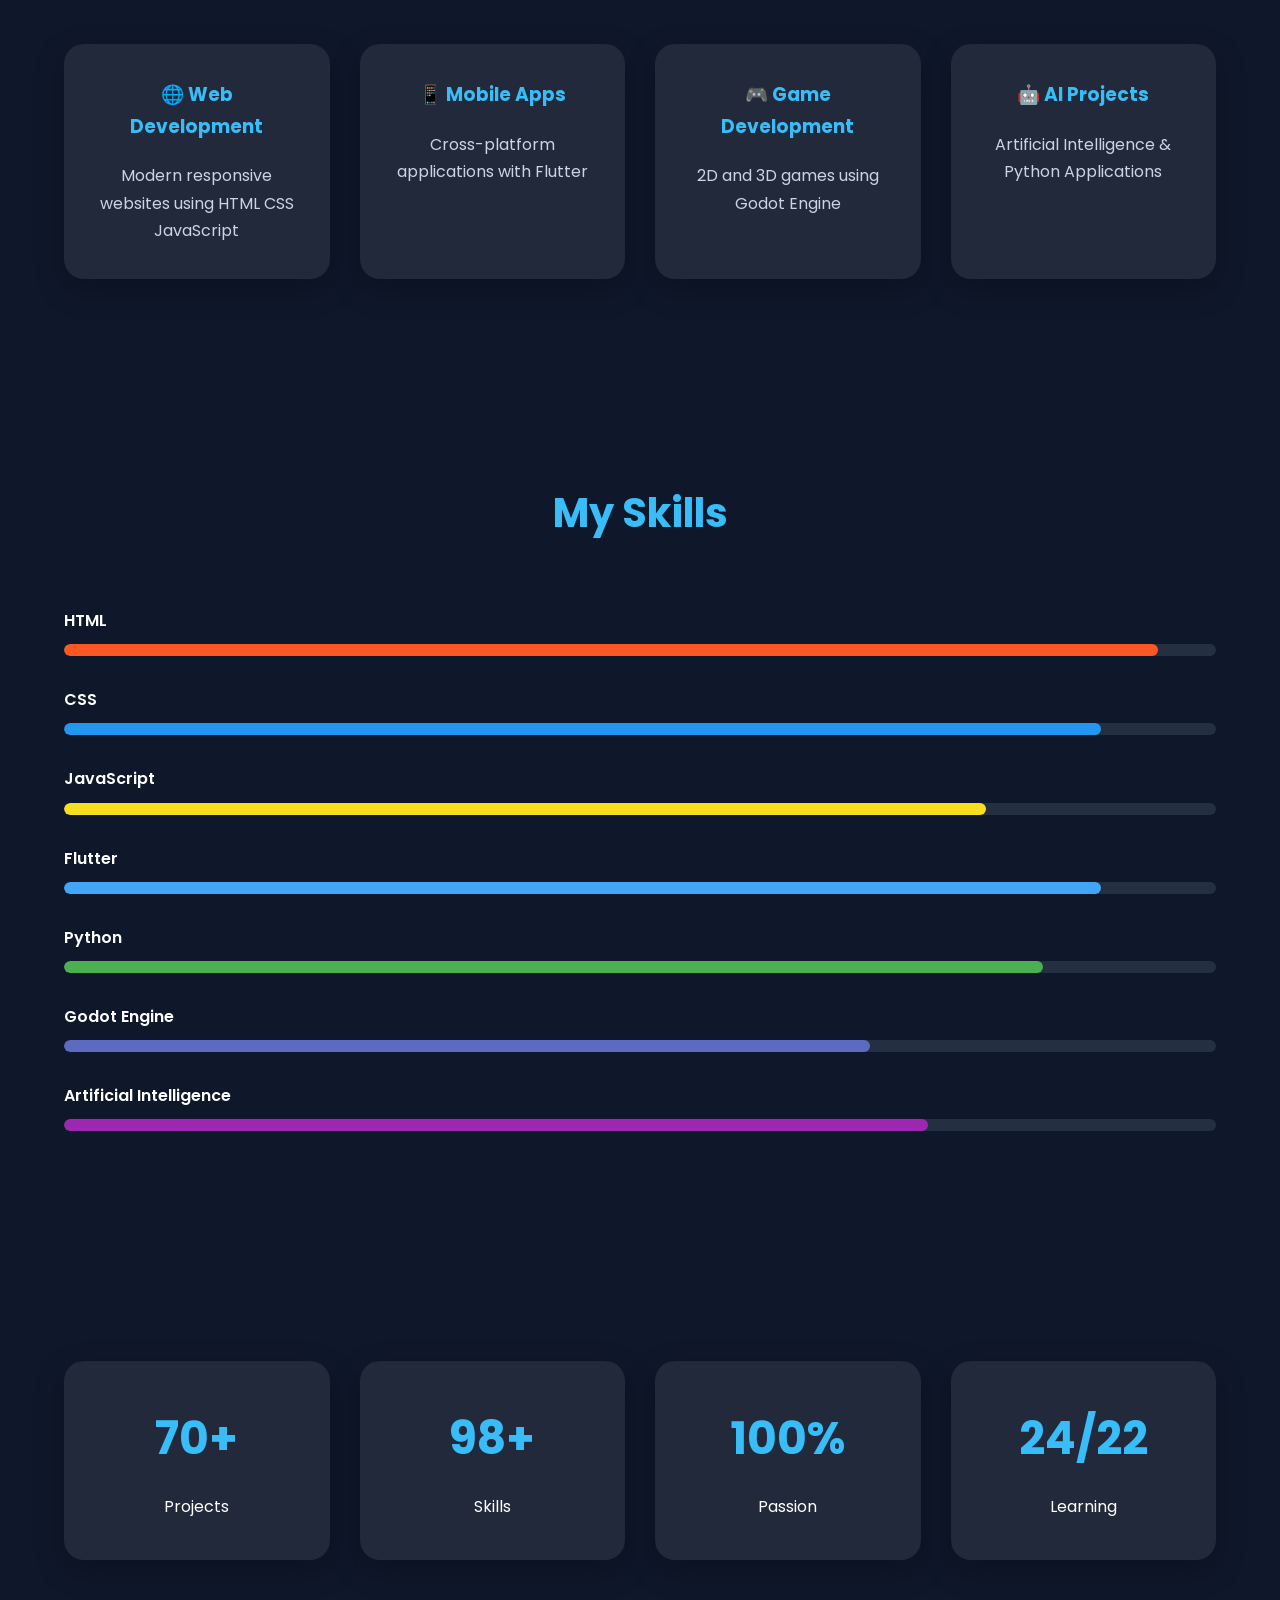
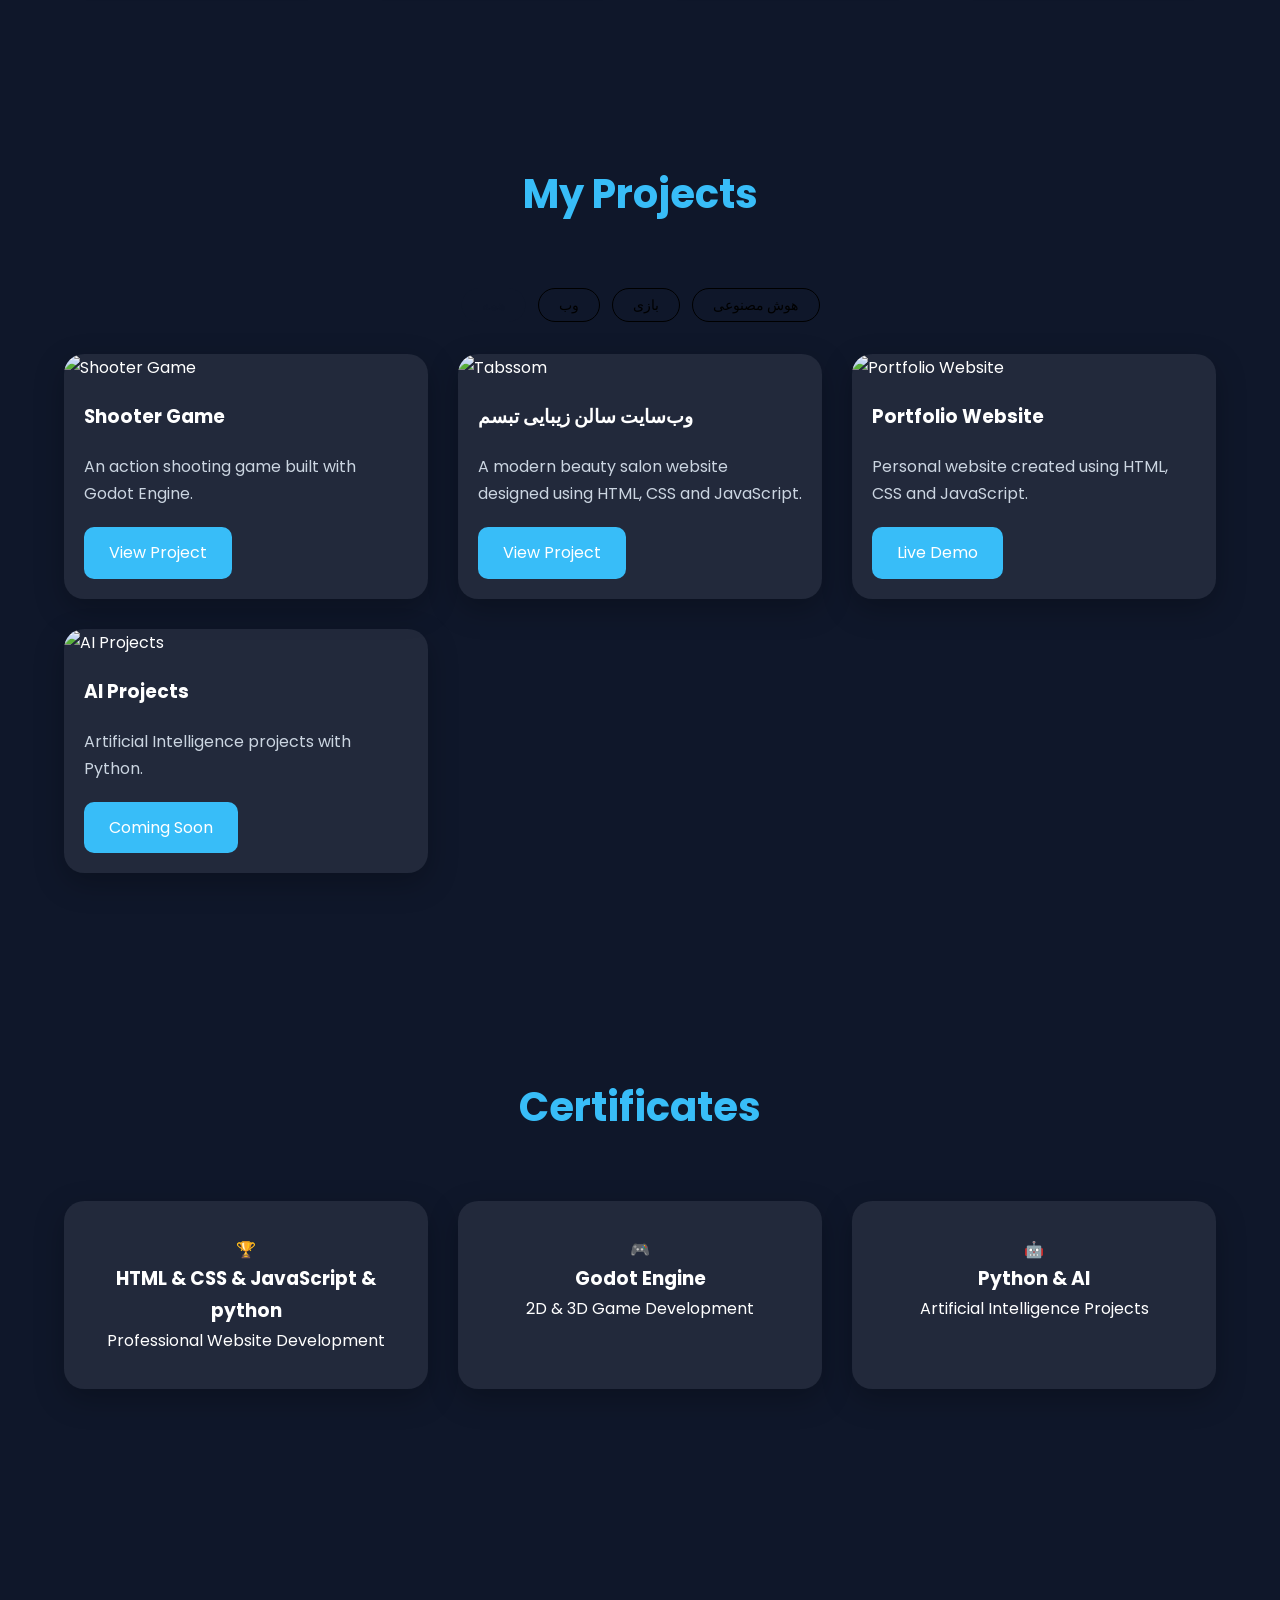
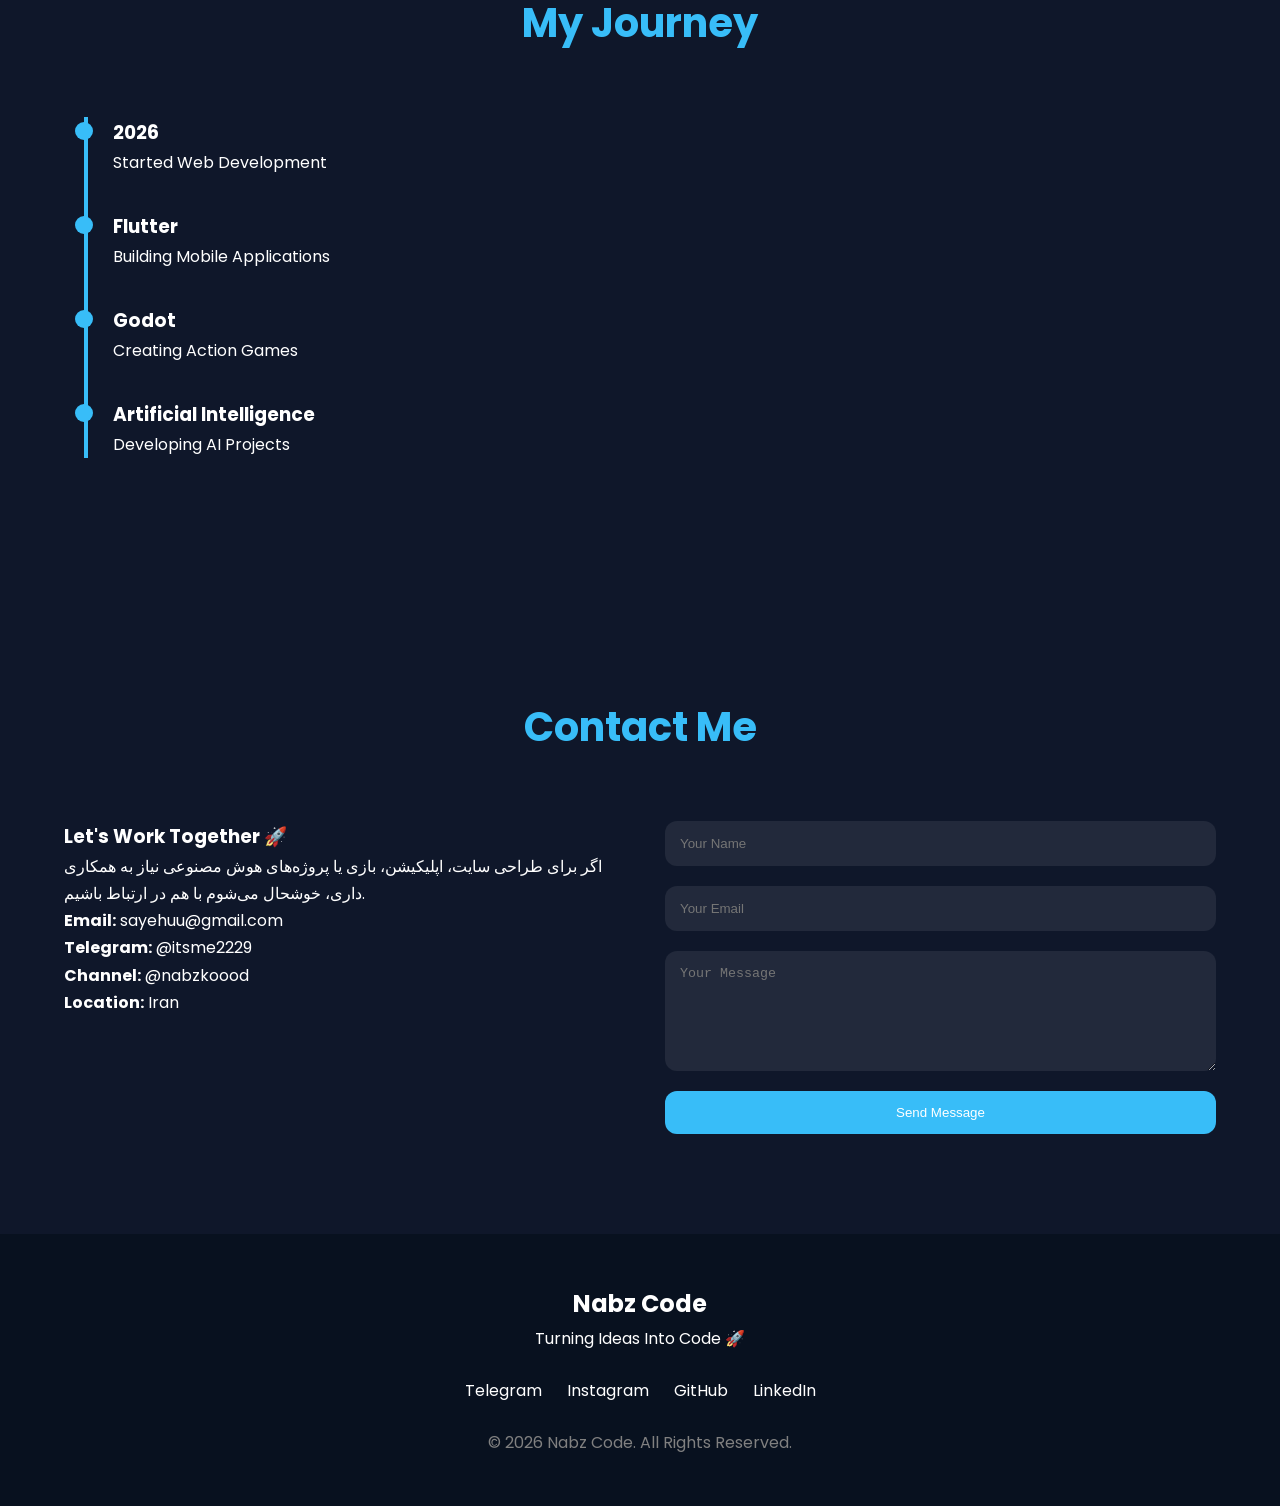
==== commit 01acea6b: "Update index.html" ====
--- a/index.html
+++ b/index.html
@@ -381,7 +381,7 @@
 <!-- ========================= -->
 <!-- Projects -->
 <!-- ========================= -->
-<!-- Projects -->
+
 <section id="projects" class="projects">
 
 <div class="container">
@@ -420,296 +420,66 @@
 
 <!-- Tabssom -->
 
-<!DOCTYPE html>
-<html lang="fa" dir="rtl">
-<head>
-<meta charset="UTF-8">
-<meta name="viewport" content="width=device-width, initial-scale=1.0">
-<title>سالن زیبایی تبسم</title>
-<link rel="preconnect" href="https://fonts.googleapis.com">
-<link href="https://fonts.googleapis.com/css2?family=Vazirmatn:wght@300;400;500;600;700;800&display=swap" rel="stylesheet">
-<style>
-  :root{
-    --bg:#FFF5F8;
-    --bg-deep:#FCE9EF;
-    --ink:#3A2530;
-    --pink:#E85D8A;
-    --pink-deep:#C43D6B;
-    --pink-light:#FBD2E1;
-    --gold:#E8B86D;
-    --line:#F6D8E4;
-  }
-  *{margin:0;padding:0;box-sizing:border-box;}
-  html{scroll-behavior:smooth;}
-  body{
-    font-family:'Vazirmatn', sans-serif;
-    background:var(--bg);
-    color:var(--ink);
-    line-height:1.8;
-    overflow-x:hidden;
-  }
-  a{color:inherit;text-decoration:none;}
-  img{max-width:100%;display:block;}
-
-  .blob{position:fixed;border-radius:50%;filter:blur(60px);opacity:.35;z-index:0;pointer-events:none;}
-  .blob1{width:340px;height:340px;background:var(--pink);top:-100px;right:-80px;animation:float1 14s ease-in-out infinite;}
-  .blob2{width:280px;height:280px;background:var(--gold);bottom:5%;left:-100px;animation:float2 16s ease-in-out infinite;}
-  .blob3{width:220px;height:220px;background:var(--pink-deep);top:50%;right:10%;animation:float1 12s ease-in-out infinite reverse;}
-  @keyframes float1{0%,100%{transform:translate(0,0);}50%{transform:translate(-30px,40px);}}
-  @keyframes float2{0%,100%{transform:translate(0,0);}50%{transform:translate(40px,-30px);}}
-
-  header, section, footer{position:relative;z-index:1;}
-
-  header{
-    position:fixed;top:0;left:0;right:0;z-index:100;
-    display:flex;align-items:center;justify-content:space-between;
-    padding:18px 6vw;background:rgba(255,245,248,.85);
-    backdrop-filter:blur(10px);border-bottom:1px solid var(--line);
-  }
-  .logo{font-size:1.5rem;font-weight:800;color:var(--pink-deep);}
-  nav{display:flex;gap:32px;}
-  nav a{font-size:.95rem;font-weight:500;color:var(--ink);position:relative;padding-bottom:4px;}
-  nav a::after{content:'';position:absolute;bottom:0;right:0;width:0;height:2px;background:var(--gold);transition:width .3s ease;}
-  nav a:hover::after{width:100%;}
-  .menu-toggle{display:none;background:none;border:none;font-size:1.6rem;color:var(--pink-deep);cursor:pointer;}
-
-  .hero{min-height:100vh;display:flex;flex-direction:column;align-items:center;justify-content:center;text-align:center;padding:120px 6vw 60px;}
-  .hero-flourish{width:240px;height:80px;margin-bottom:20px;}
-  .hero-flourish path{fill:none;stroke:var(--gold);stroke-width:2.5;stroke-linecap:round;stroke-dasharray:420;stroke-dashoffset:420;animation:draw 1.8s ease forwards .3s;}
-  @keyframes draw{to{stroke-dashoffset:0;}}
-
-  .badge{display:inline-block;padding:6px 18px;background:var(--pink-light);color:var(--pink-deep);border-radius:30px;font-size:.8rem;font-weight:600;margin-bottom:22px;opacity:0;animation:riseIn .8s ease forwards .6s;}
-  .hero h1{
-    font-size:clamp(2.6rem, 8vw, 5rem);font-weight:800;
-    background:linear-gradient(90deg, var(--pink-deep), var(--pink), var(--gold));
-    background-size:200% auto;-webkit-background-clip:text;background-clip:text;color:transparent;
-    opacity:0;transform:translateY(18px);
-    animation:riseIn .9s ease forwards 1s, shine 5s linear infinite 2s;
-  }
-  @keyframes shine{to{background-position:200% center;}}
-  .hero p.tagline{margin-top:18px;font-size:clamp(1rem, 2.2vw, 1.25rem);color:#7A5C68;max-width:520px;opacity:0;transform:translateY(18px);animation:riseIn .9s ease forwards 1.3s;}
-  @keyframes riseIn{to{opacity:1;transform:translateY(0);}}
-
-  .hero-cta{margin-top:40px;display:inline-flex;gap:16px;opacity:0;animation:riseIn .9s ease forwards 1.55s;}
-  .btn{padding:14px 34px;border-radius:40px;font-size:.95rem;font-weight:600;cursor:pointer;border:1.5px solid var(--pink-deep);transition:all .3s ease;}
-  .btn.primary{background:var(--pink-deep);color:#fff;box-shadow:0 8px 24px rgba(196,61,107,.35);}
-  .btn.primary:hover{background:var(--pink);transform:translateY(-3px);box-shadow:0 12px 30px rgba(196,61,107,.45);}
-  .btn.ghost{background:transparent;color:var(--pink-deep);}
-  .btn.ghost:hover{background:var(--pink-deep);color:#fff;transform:translateY(-3px);}
-
-  .scroll-hint{margin-top:70px;width:22px;height:36px;border:2px solid var(--pink-deep);border-radius:20px;position:relative;opacity:.6;}
-  .scroll-hint::before{content:'';position:absolute;top:6px;left:50%;width:4px;height:8px;background:var(--pink-deep);border-radius:2px;transform:translateX(-50%);animation:scrollDot 1.6s ease infinite;}
-  @keyframes scrollDot{0%{opacity:1;top:6px;}100%{opacity:0;top:18px;}}
-
-  section{padding:110px 6vw;}
-  .section-head{max-width:640px;margin-bottom:60px;}
-  .section-head .kicker{font-size:.85rem;color:var(--pink-deep);font-weight:700;margin-bottom:10px;}
-  .section-head h2{font-size:clamp(1.9rem, 4vw, 2.6rem);font-weight:700;color:var(--ink);}
-  .section-head p{margin-top:14px;color:#7A5C68;max-width:52ch;}
-
-  .reveal{opacity:0;transform:translateY(30px);transition:opacity .7s ease, transform .7s ease;}
-  .reveal.show{opacity:1;transform:translateY(0);}
-
-  .services{background:var(--bg-deep);}
-  .service-grid{display:grid;grid-template-columns:repeat(auto-fit,minmax(230px,1fr));gap:24px;}
-  .service-card{background:#fff;border-radius:20px;padding:32px 26px;box-shadow:0 10px 30px rgba(232,93,138,.08);transition:transform .35s ease, box-shadow .35s ease;}
-  .service-card:hover{transform:translateY(-8px);box-shadow:0 18px 40px rgba(232,93,138,.18);}
-  .service-icon{width:52px;height:52px;color:var(--pink-deep);margin-bottom:18px;}
-  .service-card h3{font-size:1.15rem;font-weight:700;margin-bottom:8px;}
-  .service-card p{color:#7A5C68;font-size:.92rem;}
-
-  .gallery{display:grid;grid-template-columns:repeat(3,1fr);gap:20px;}
-  .tile{aspect-ratio:3/4;border-radius:18px;position:relative;overflow:hidden;display:flex;align-items:flex-end;padding:20px;color:#fff;transition:transform .4s ease;}
-  .tile:hover{transform:scale(1.03) translateY(-4px);}
-  .tile span{font-weight:600;font-size:1rem;position:relative;z-index:2;}
-  .tile::before{content:'';position:absolute;inset:0;z-index:1;background:linear-gradient(180deg,transparent 40%,rgba(0,0,0,.55) 100%);}
-  .tile .tex{position:absolute;inset:0;transition:transform .5s ease;}
-  .tile:hover .tex{transform:scale(1.1);}
-  .tile:nth-child(1) .tex{background:radial-gradient(circle at 30% 30%, #F4A9C4, #C43D6B 70%);}
-  .tile:nth-child(2) .tex{background:radial-gradient(circle at 70% 20%, #F3D9A8, #E8B86D 70%);}
-  .tile:nth-child(3) .tex{background:radial-gradient(circle at 40% 60%, #E85D8A, #8C2C56 70%);}
-  .tile:nth-child(4) .tex{background:radial-gradient(circle at 60% 40%, #F7C6DA, #E85D8A 70%);}
-  .tile:nth-child(5) .tex{background:radial-gradient(circle at 50% 50%, #E8B86D, #C43D6B 70%);}
-  .tile:nth-child(6) .tex{background:radial-gradient(circle at 30% 70%, #F0A0BE, #E8B86D 70%);}
-
-  .booking{background:linear-gradient(135deg, var(--pink-deep), #8C2C56);color:#fff;border-radius:28px;margin:0 6vw;padding:80px 6vw;width:auto;}
-  .booking .section-head h2{color:#fff;}
-  .booking .section-head p{color:#F6D8E4;}
-  form{display:grid;grid-template-columns:1fr 1fr;gap:20px;max-width:680px;}
-  form .full{grid-column:1/-1;}
-  label{display:block;font-size:.85rem;margin-bottom:8px;color:#F6D8E4;}
-  input, select{width:100%;padding:13px 14px;background:rgba(255,255,255,.1);border:1px solid rgba(255,255,255,.3);border-radius:10px;color:#fff;font-family:inherit;font-size:.95rem;}
-  input::placeholder{color:#F0C7D6;}
-  input:focus, select:focus{outline:2px solid var(--gold);outline-offset:2px;background:rgba(255,255,255,.18);}
-  select option{color:#3A2530;}
-  .booking .btn.primary{grid-column:1/-1;background:var(--gold);border-color:var(--gold);color:#3A2530;margin-top:6px;}
-  .booking .btn.primary:hover{background:#F0C87E;}
-  .form-note{grid-column:1/-1;font-size:.85rem;color:#F6D8E4;margin-top:-6px;}
-
-  footer{padding:48px 6vw;text-align:center;color:#B98A9C;font-size:.85rem;}
-
-  @media (max-width:820px){
-    nav{position:fixed;top:66px;left:0;right:0;background:var(--bg);flex-direction:column;padding:20px 6vw;gap:18px;border-bottom:1px solid var(--line);transform:translateY(-140%);transition:transform .35s ease;}
-    nav.open{transform:translateY(0);}
-    .menu-toggle{display:block;}
-    form{grid-template-columns:1fr;}
-    .gallery{grid-template-columns:repeat(2,1fr);}
-    .booking{margin:0 4vw;padding:60px 5vw;}
-  }
-  @media (max-width:520px){
-    .gallery{grid-template-columns:1fr 1fr;}
-    section{padding:80px 5vw;}
-  }
-  @media (prefers-reduced-motion: reduce){
-    *{animation:none !important;transition:none !important;}
-  }
-</style>
-</head>
-<body>
-
-<div class="blob blob1"></div>
-<div class="blob blob2"></div>
-<div class="blob blob3"></div>
-
-<header>
-  <div class="logo">تبسم</div>
-  <nav id="nav">
-    <a href="#services">خدمات</a>
-    <a href="#gallery">نمونه‌کار</a>
-    <a href="#booking">رزرو نوبت</a>
-  </nav>
-  <button class="menu-toggle" id="menuToggle" aria-label="باز کردن منو">☰</button>
-</header>
-
-<section class="hero">
-  <svg class="hero-flourish" viewBox="0 0 220 70" xmlns="http://www.w3.org/2000/svg">
-    <path d="M5 40 C 40 5, 70 65, 110 35 C 150 5, 180 65, 215 30"/>
-  </svg>
-  <div class="badge">✨ سالن زیبایی تخصصی</div>
-  <h1>سالن زیبایی تبسم</h1>
-  <p class="tagline">جایی برای آرامش، مراقبت و یک لبخند تازه. با دستانی حرفه‌ای، زیبایی طبیعی شما را برجسته می‌کنیم.</p>
-  <div class="hero-cta">
-    <a href="#booking" class="btn primary">رزرو نوبت</a>
-    <a href="#gallery" class="btn ghost">نمونه‌کارها</a>
-  </div>
-  <div class="scroll-hint"></div>
-</section>
-
-<section class="services reveal" id="services">
-  <div class="section-head">
-    <div class="kicker">خدمات ما</div>
-    <h2>هر خدمت، با دقت و سلیقه</h2>
-    <p>از مراقبت ناخن تا تغییر رنگ مو، هر خدمت را متناسب با سلیقه و نیاز شما انجام می‌دهیم.</p>
-  </div>
-  <div class="service-grid">
-    <div class="service-card">
-      <svg class="service-icon" viewBox="0 0 48 48" fill="none" stroke="currentColor" stroke-width="1.6">
-        <path d="M14 44c0-8 4-13 4-20 0-4-2-6-2-10a4 4 0 018 0v9M24 23v-11a4 4 0 018 0v11M32 23v-7a4 4 0 018 0v14c0 10-4 15-4 21"/>
-      </svg>
-      <h3>خدمات ناخن</h3>
-      <p>کاشت، طراحی و مانیکور حرفه‌ای با ابزار استریل و رنگ‌های ماندگار.</p>
-    </div>
-    <div class="service-card">
-      <svg class="service-icon" viewBox="0 0 48 48" fill="none" stroke="currentColor" stroke-width="1.6">
-        <path d="M8 20c4-10 12-14 16-14s12 4 16 14c2 6-1 9-4 9-2 0-3-2-3-2s-3 12-13 12S7 27 7 27s-1 2-3 2c-3 0-6-3-4-9z"/>
-      </svg>
-      <h3>رنگ مو</h3>
-      <p>رنگ، هایلایت و آمبره با محصولات مراقبتی که به سلامت مو اهمیت می‌دهند.</p>
-    </div>
-    <div class="service-card">
-      <svg class="service-icon" viewBox="0 0 48 48" fill="none" stroke="currentColor" stroke-width="1.6">
-        <path d="M6 14l18 8 18-8M12 34l6-2M12 40l10-3M24 22v20"/>
-      </svg>
-      <h3>کوتاهی و مدل مو</h3>
-      <p>طراحی مدل متناسب با فرم صورت، از کلاسیک تا مدرن.</p>
-    </div>
-    <div class="service-card">
-      <svg class="service-icon" viewBox="0 0 48 48" fill="none" stroke="currentColor" stroke-width="1.6">
-        <circle cx="24" cy="24" r="10"/>
-        <path d="M24 4v6M24 38v6M4 24h6M38 24h6M9 9l4 4M35 35l4 4M39 9l-4 4M13 35l-4 4"/>
-      </svg>
-      <h3>پاکسازی پوست</h3>
-      <p>پاکسازی عمیق و مراقبت پوستی برای شادابی و طراوت صورت.</p>
-    </div>
-  </div>
-</section>
-
-<section id="gallery" class="reveal">
-  <div class="section-head">
-    <div class="kicker">نمونه‌کار</div>
-    <h2>چند نمونه از کارهای اخیر</h2>
-    <p>گوشه‌ای از کارهایی که با عشق برای مشتریان‌مان انجام داده‌ایم.</p>
-  </div>
-  <div class="gallery">
-    <div class="tile"><div class="tex"></div><span>رنگ و هایلایت</span></div>
-    <div class="tile"><div class="tex"></div><span>طراحی ناخن</span></div>
-    <div class="tile"><div class="tex"></div><span>کوتاهی مدرن</span></div>
-    <div class="tile"><div class="tex"></div><span>آمبره طلایی</span></div>
-    <div class="tile"><div class="tex"></div><span>مانیکور فرانسوی</span></div>
-    <div class="tile"><div class="tex"></div><span>پاکسازی و اسپا</span></div>
-  </div>
-</section>
-
-<section id="booking" class="reveal">
-  <div class="booking">
-    <div class="section-head">
-      <div class="kicker">رزرو نوبت</div>
-      <h2>وقت خودتون رو رزرو کنید</h2>
-      <p>فرم زیر رو پر کنید تا هماهنگی نوبتتون انجام بشه.</p>
-    </div>
-    <form onsubmit="event.preventDefault(); document.getElementById('formMsg').style.display='block';">
-      <div>
-        <label for="name">نام و نام خانوادگی</label>
-        <input type="text" id="name" placeholder="مثلاً سارا احمدی" required>
-      </div>
-      <div>
-        <label for="phone">شماره تماس</label>
-        <input type="tel" id="phone" placeholder="09xxxxxxxxx" required>
-      </div>
-      <div>
-        <label for="service">نوع خدمات</label>
-        <select id="service" required>
-          <option value="">انتخاب کنید</option>
-          <option>خدمات ناخن</option>
-          <option>رنگ مو</option>
-          <option>کوتاهی و مدل مو</option>
-          <option>پاکسازی پوست</option>
-        </select>
-      </div>
-      <div>
-        <label for="date">تاریخ پیشنهادی</label>
-        <input type="date" id="date" required>
-      </div>
-      <div class="full">
-        <button type="submit" class="btn primary" style="width:100%;">ثبت درخواست نوبت</button>
-      </div>
-      <p class="form-note" id="formMsg" style="display:none;">درخواست شما ثبت شد. به‌زودی برای هماهنگی تماس می‌گیریم.</p>
-    </form>
-  </div>
-</section>
-
-<footer>
-  © سالن زیبایی تبسم — همه حقوق محفوظ است
-</footer>
-
-<script>
-  const toggle = document.getElementById('menuToggle');
-  const nav = document.getElementById('nav');
-  toggle.addEventListener('click', () => nav.classList.toggle('open'));
-  nav.querySelectorAll('a').forEach(a => a.addEventListener('click', () => nav.classList.remove('open')));
-
-  const observer = new IntersectionObserver((entries) => {
-    entries.forEach(entry => {
-      if(entry.isIntersecting){
-        entry.target.classList.add('show');
-      }
-    });
-  }, {threshold:.15});
-  document.querySelectorAll('.reveal').forEach(el => observer.observe(el));
-</script>
-
-</body>
-</html>
+<div class="project-card" data-category="web">
+
+<img src="images/portfolio.jpg" alt="Tabssom">
+
+<h3>وب‌سایت سالن زیبایی تبسم</h3>
+
+<p>
+A modern beauty salon website designed using HTML, CSS and JavaScript.
+</p>
+
+<a href="https://nabzkoood.github.io/tabassom/" class="project-btn" target="_blank">
+View Project
+</a>
+
+</div>
+
+
+<!-- Portfolio Website -->
+
+<div class="project-card" data-category="web">
+
+<img src="images/portfolio.jpg" alt="Portfolio Website">
+
+<h3>Portfolio Website</h3>
+
+<p>
+Personal website created using HTML, CSS and JavaScript.
+</p>
+
+<a href="#" class="project-btn">
+Live Demo
+</a>
+
+</div>
+
+
+<!-- AI Projects -->
+
+<div class="project-card" data-category="ai">
+
+<img src="images/ai.jpg" alt="AI Projects">
+
+<h3>AI Projects</h3>
+
+<p>
+Artificial Intelligence projects with Python.
+</p>
+
+<a href="#" class="project-btn">
+Coming Soon
+</a>
+
+</div>
+
+</div>
+
+</div>
+
+</section>
+
 
 <!-- ========================= -->
 <!-- Certificates -->
@@ -780,7 +550,52 @@
 <div class="timeline-box">
 
 <div class="timeline-item">
-  <!-- ========================= -->
+
+<h3>2026</h3>
+
+<p>
+Started Web Development
+</p>
+
+</div>
+
+<div class="timeline-item">
+
+<h3>Flutter</h3>
+
+<p>
+Building Mobile Applications
+</p>
+
+</div>
+
+<div class="timeline-item">
+
+<h3>Godot</h3>
+
+<p>
+Creating Action Games
+</p>
+
+</div>
+
+<div class="timeline-item">
+
+<h3>Artificial Intelligence</h3>
+
+<p>
+Developing AI Projects
+</p>
+
+</div>
+
+</div>
+
+</div>
+
+</section>
+
+<!-- ========================= -->
 <!-- Contact -->
 <!-- ========================= -->
 
@@ -901,47 +716,3 @@
 </body>
 
 </html>
-
-<h3>2026</h3>
-
-<p>
-Started Web Development
-</p>
-
-</div>
-
-<div class="timeline-item">
-
-<h3>Flutter</h3>
-
-<p>
-Building Mobile Applications
-</p>
-
-</div>
-
-<div class="timeline-item">
-
-<h3>Godot</h3>
-
-<p>
-Creating Action Games
-</p>
-
-</div>
-
-<div class="timeline-item">
-
-<h3>Artificial Intelligence</h3>
-
-<p>
-Developing AI Projects
-</p>
-
-</div>
-
-</div>
-
-</div>
-
-</section>
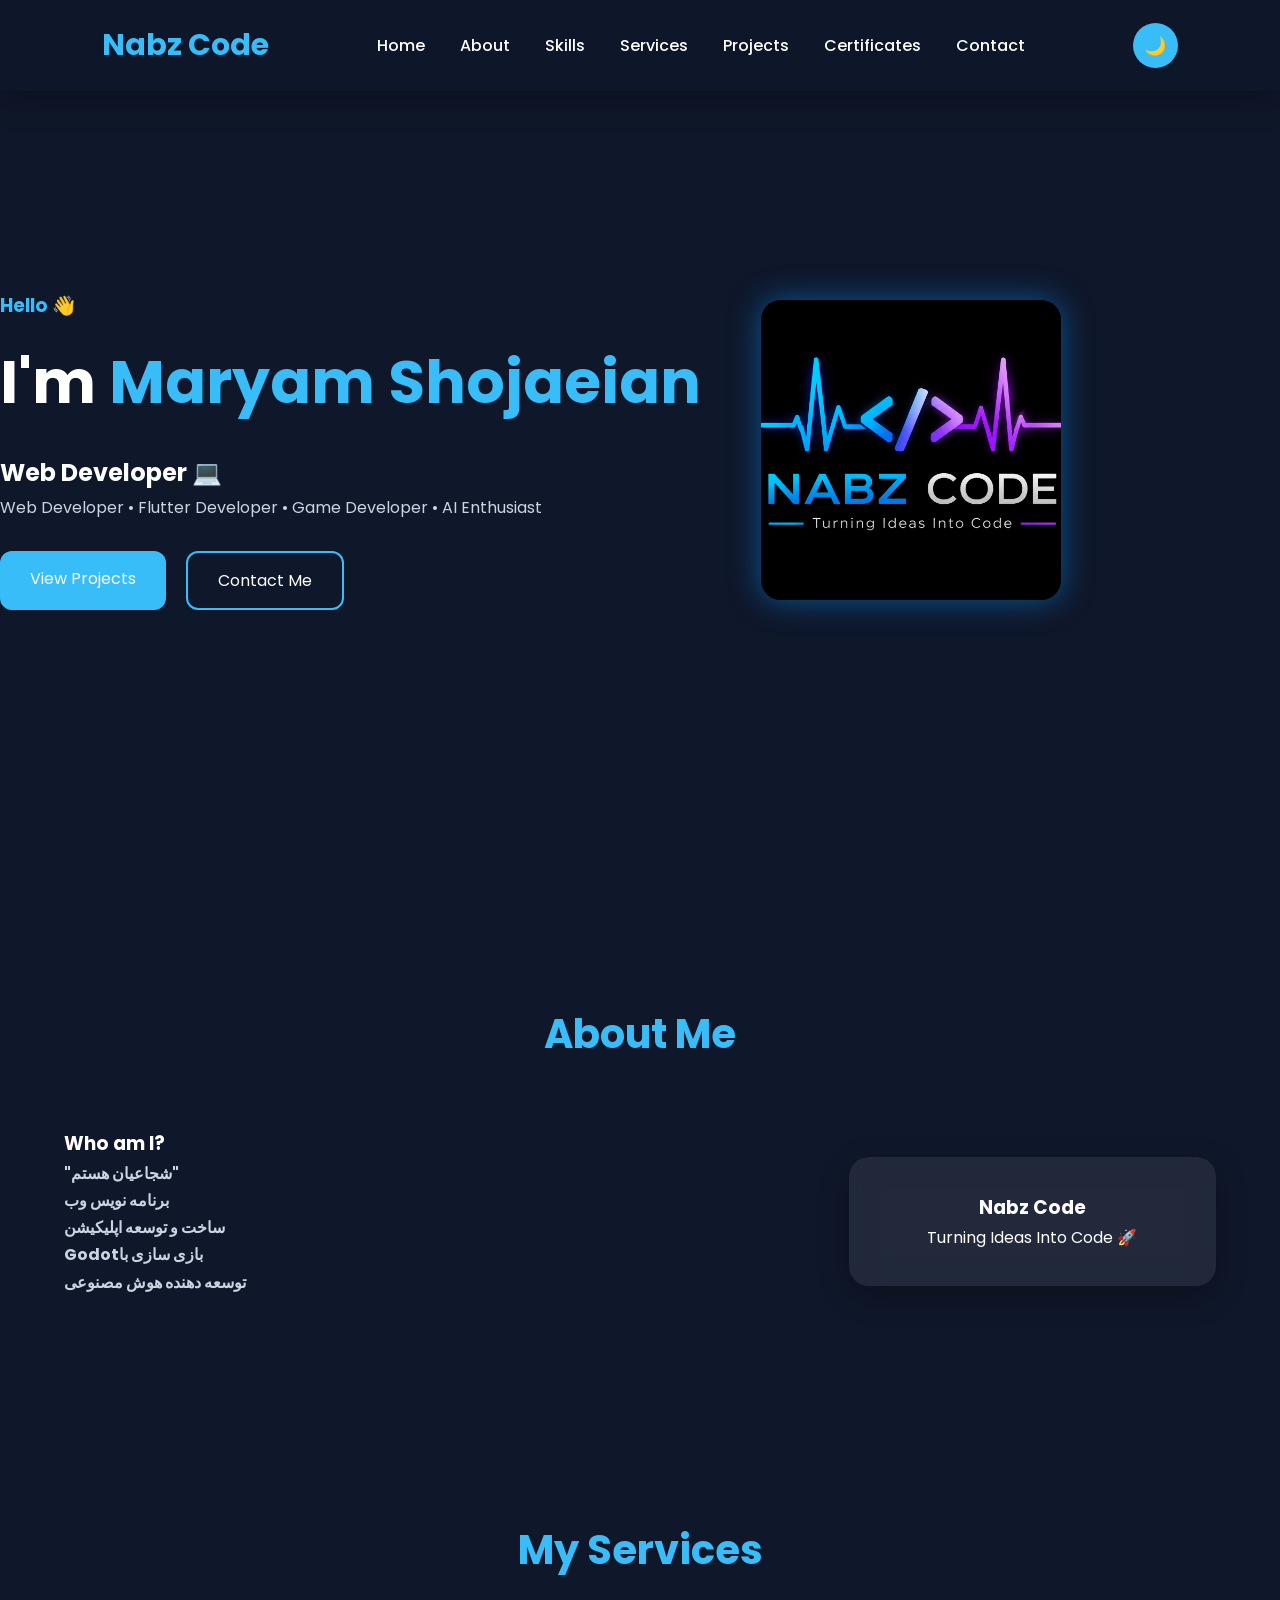
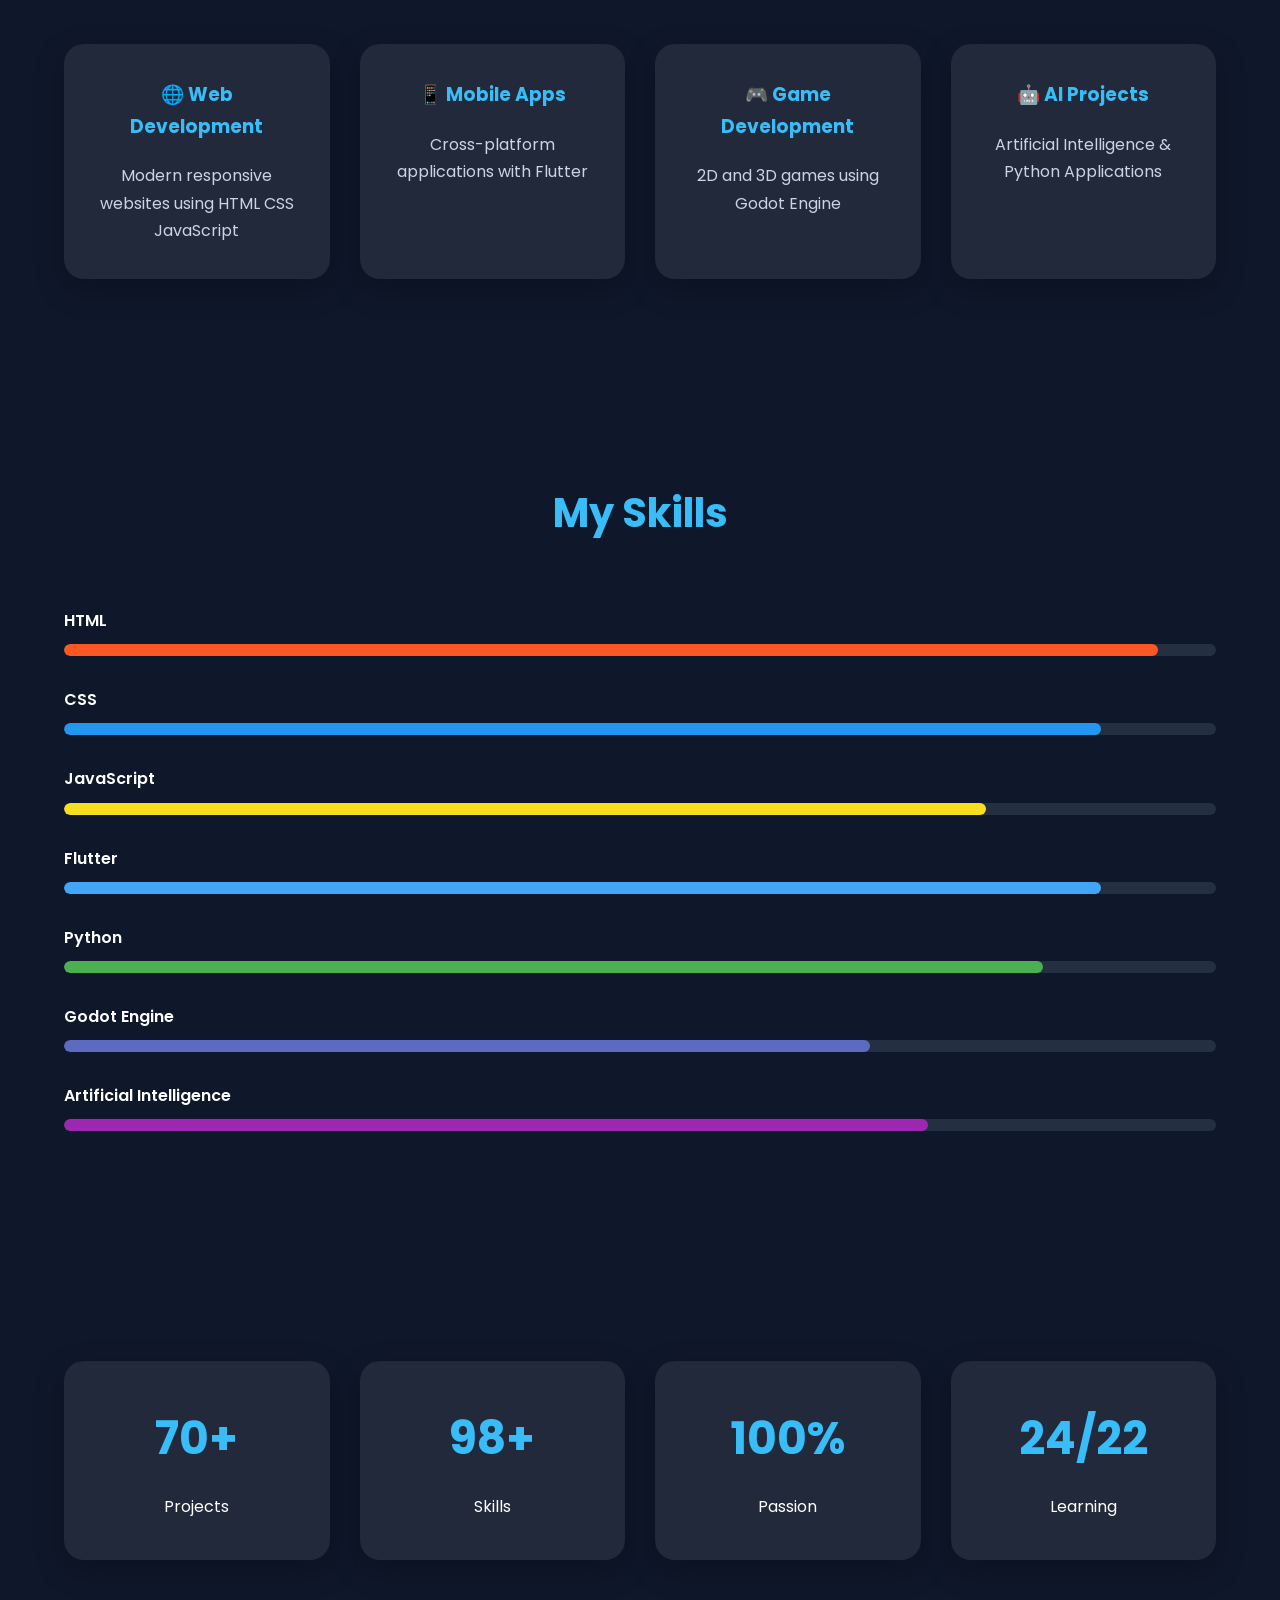
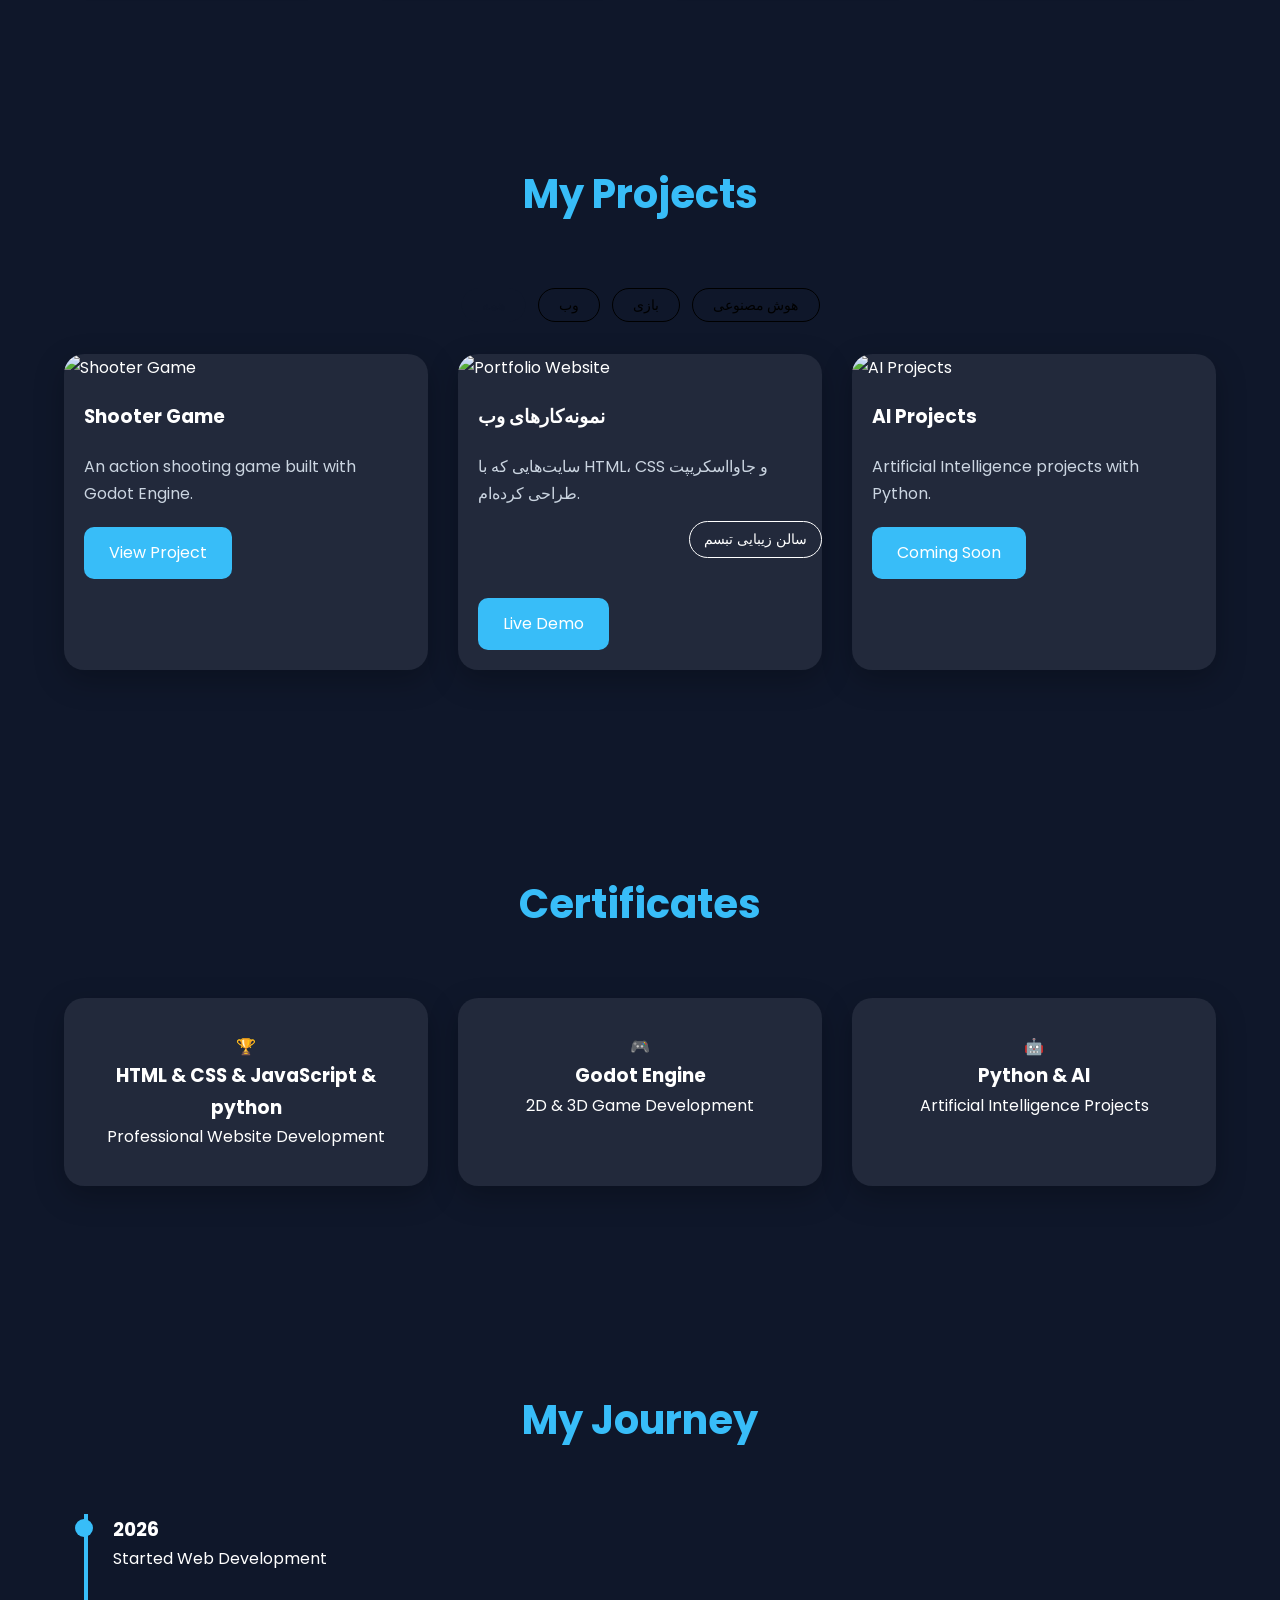
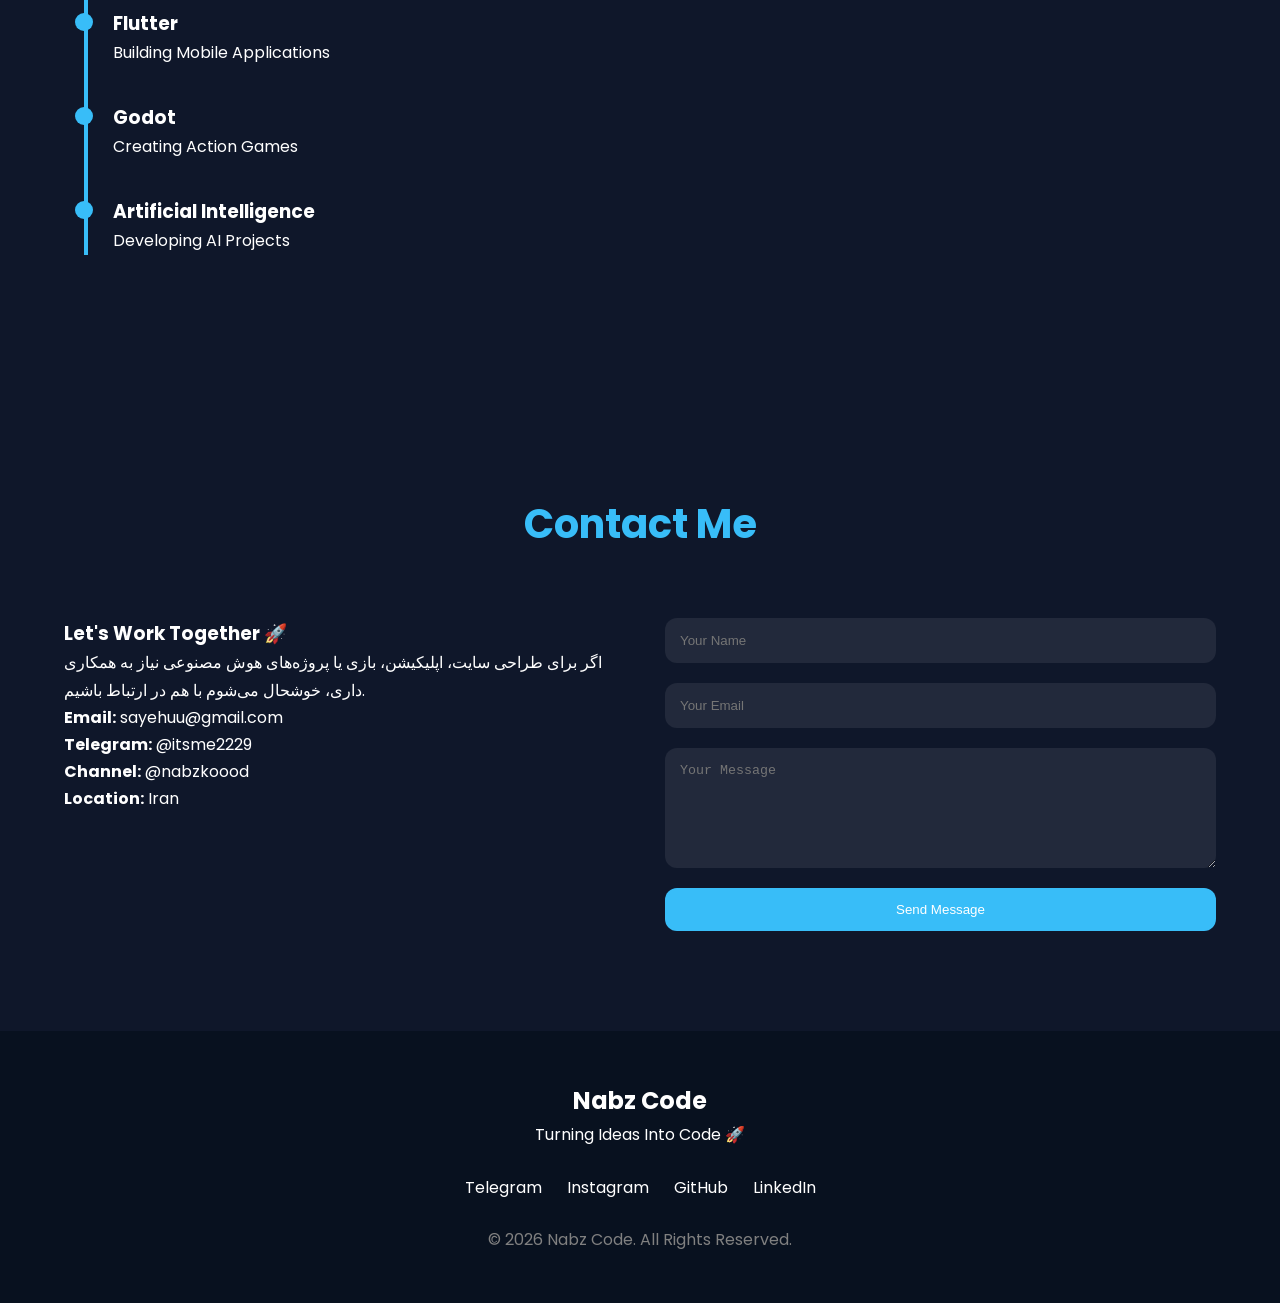
==== commit 42cbfb91: "Update index.html" ====
--- a/index.html
+++ b/index.html
@@ -14,6 +14,31 @@
 
     <link rel="stylesheet" href="style.css">
 <meta name="google-site-verification" content="QCqeIYcpmgvfhM5EDMD83nPNse-zkeCRTWgxLFARJlI" />
+<style>
+.sub-projects{
+  list-style:none;
+  margin:14px 0 20px;
+  padding:0;
+  text-align:right;
+}
+.sub-projects li{
+  margin-bottom:8px;
+}
+.sub-projects a{
+  display:inline-block;
+  padding:6px 14px;
+  border:1.5px solid currentColor;
+  border-radius:20px;
+  font-size:.85rem;
+  text-decoration:none;
+  color:inherit;
+  transition:all .25s ease;
+}
+.sub-projects a:hover{
+  background:currentColor;
+  color:#fff;
+}
+</style>
 </head>
 
 <body>
@@ -418,36 +443,21 @@
 </div>
 
 
-<!-- Tabssom -->
+<!-- Portfolio Website (contains web sub-projects like Tabssom) -->
 
 <div class="project-card" data-category="web">
 
-<img src="images/portfolio.jpg" alt="Tabssom">
-
-<h3>وب‌سایت سالن زیبایی تبسم</h3>
-
-<p>
-A modern beauty salon website designed using HTML, CSS and JavaScript.
-</p>
-
-<a href="https://nabzkoood.github.io/tabassom/" class="project-btn" target="_blank">
-View Project
-</a>
-
-</div>
-
-
-<!-- Portfolio Website -->
-
-<div class="project-card" data-category="web">
-
 <img src="images/portfolio.jpg" alt="Portfolio Website">
 
-<h3>Portfolio Website</h3>
-
-<p>
-Personal website created using HTML, CSS and JavaScript.
-</p>
+<h3>نمونه‌کارهای وب</h3>
+
+<p>
+سایت‌هایی که با HTML، CSS و جاوااسکریپت طراحی کرده‌ام.
+</p>
+
+<ul class="sub-projects">
+<li><a href="https://nabzkoood.github.io/tabassom/" target="_blank">سالن زیبایی تبسم</a></li>
+</ul>
 
 <a href="#" class="project-btn">
 Live Demo
